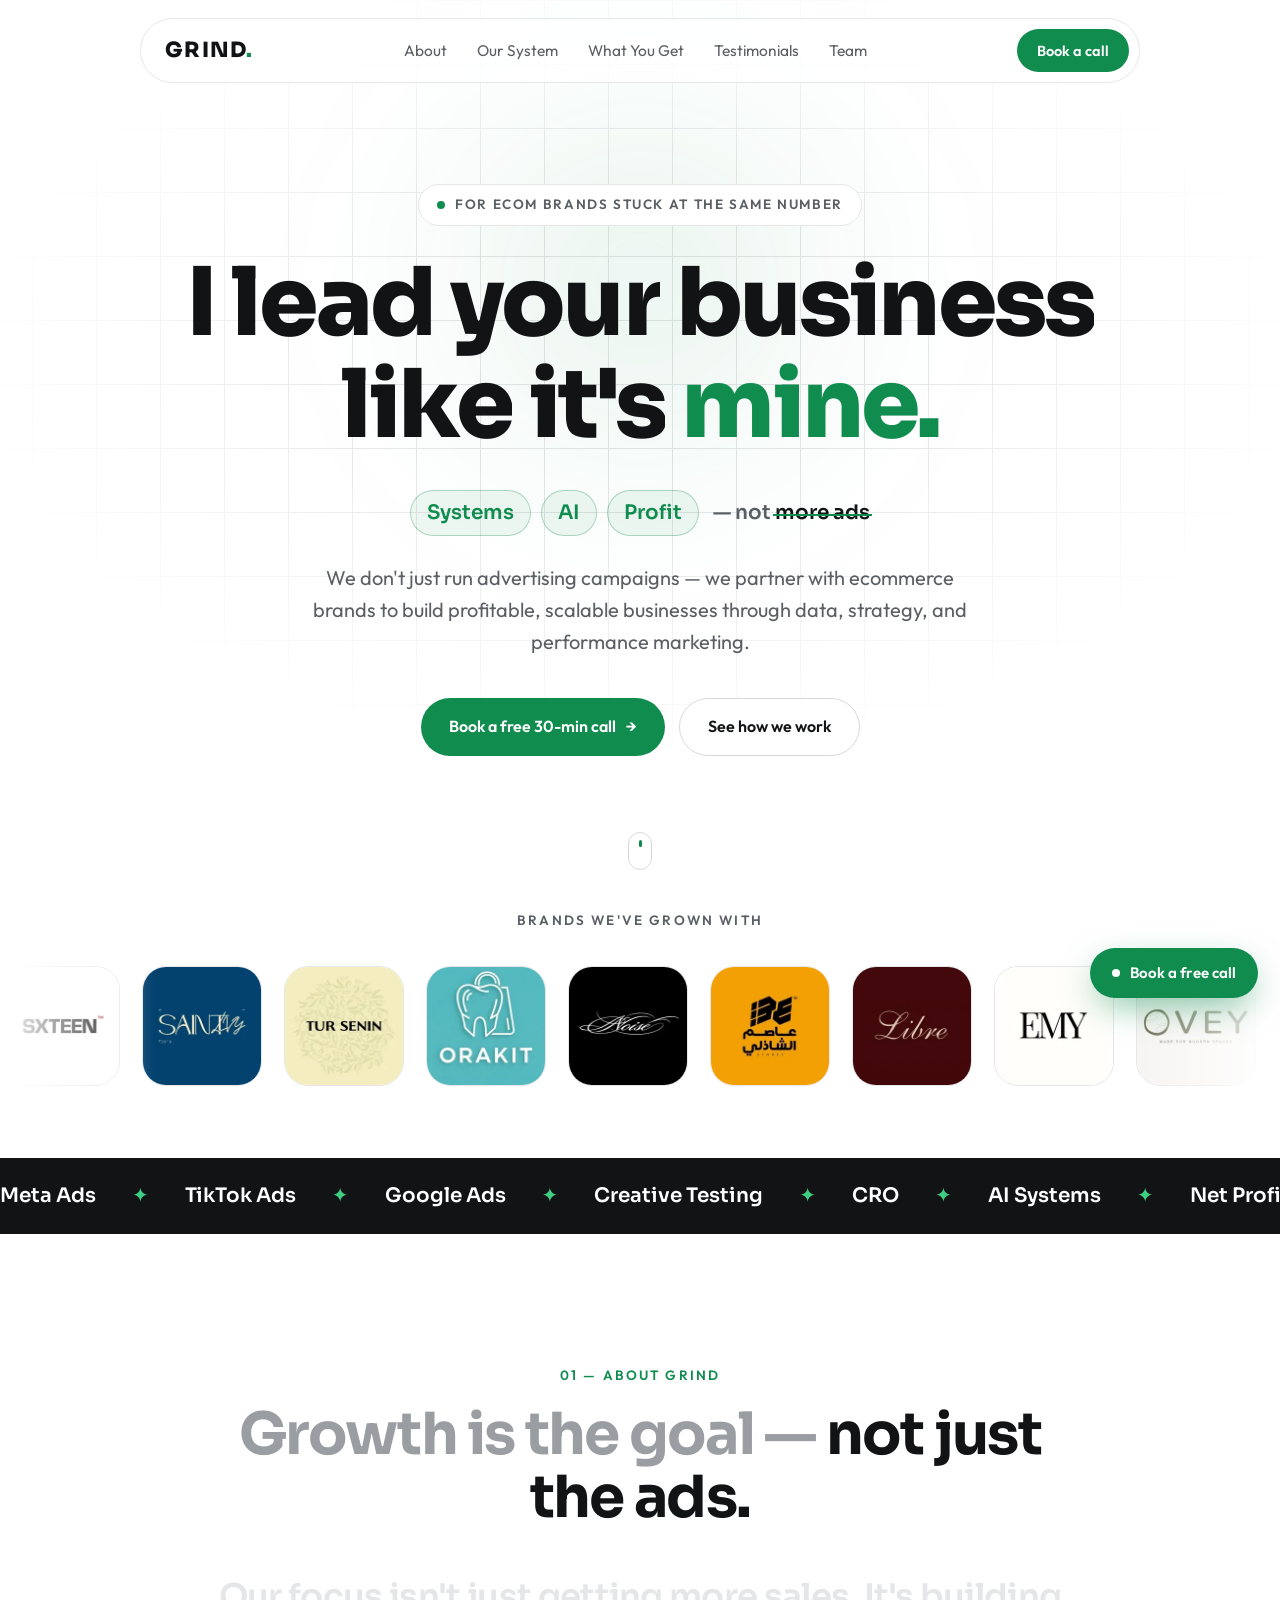
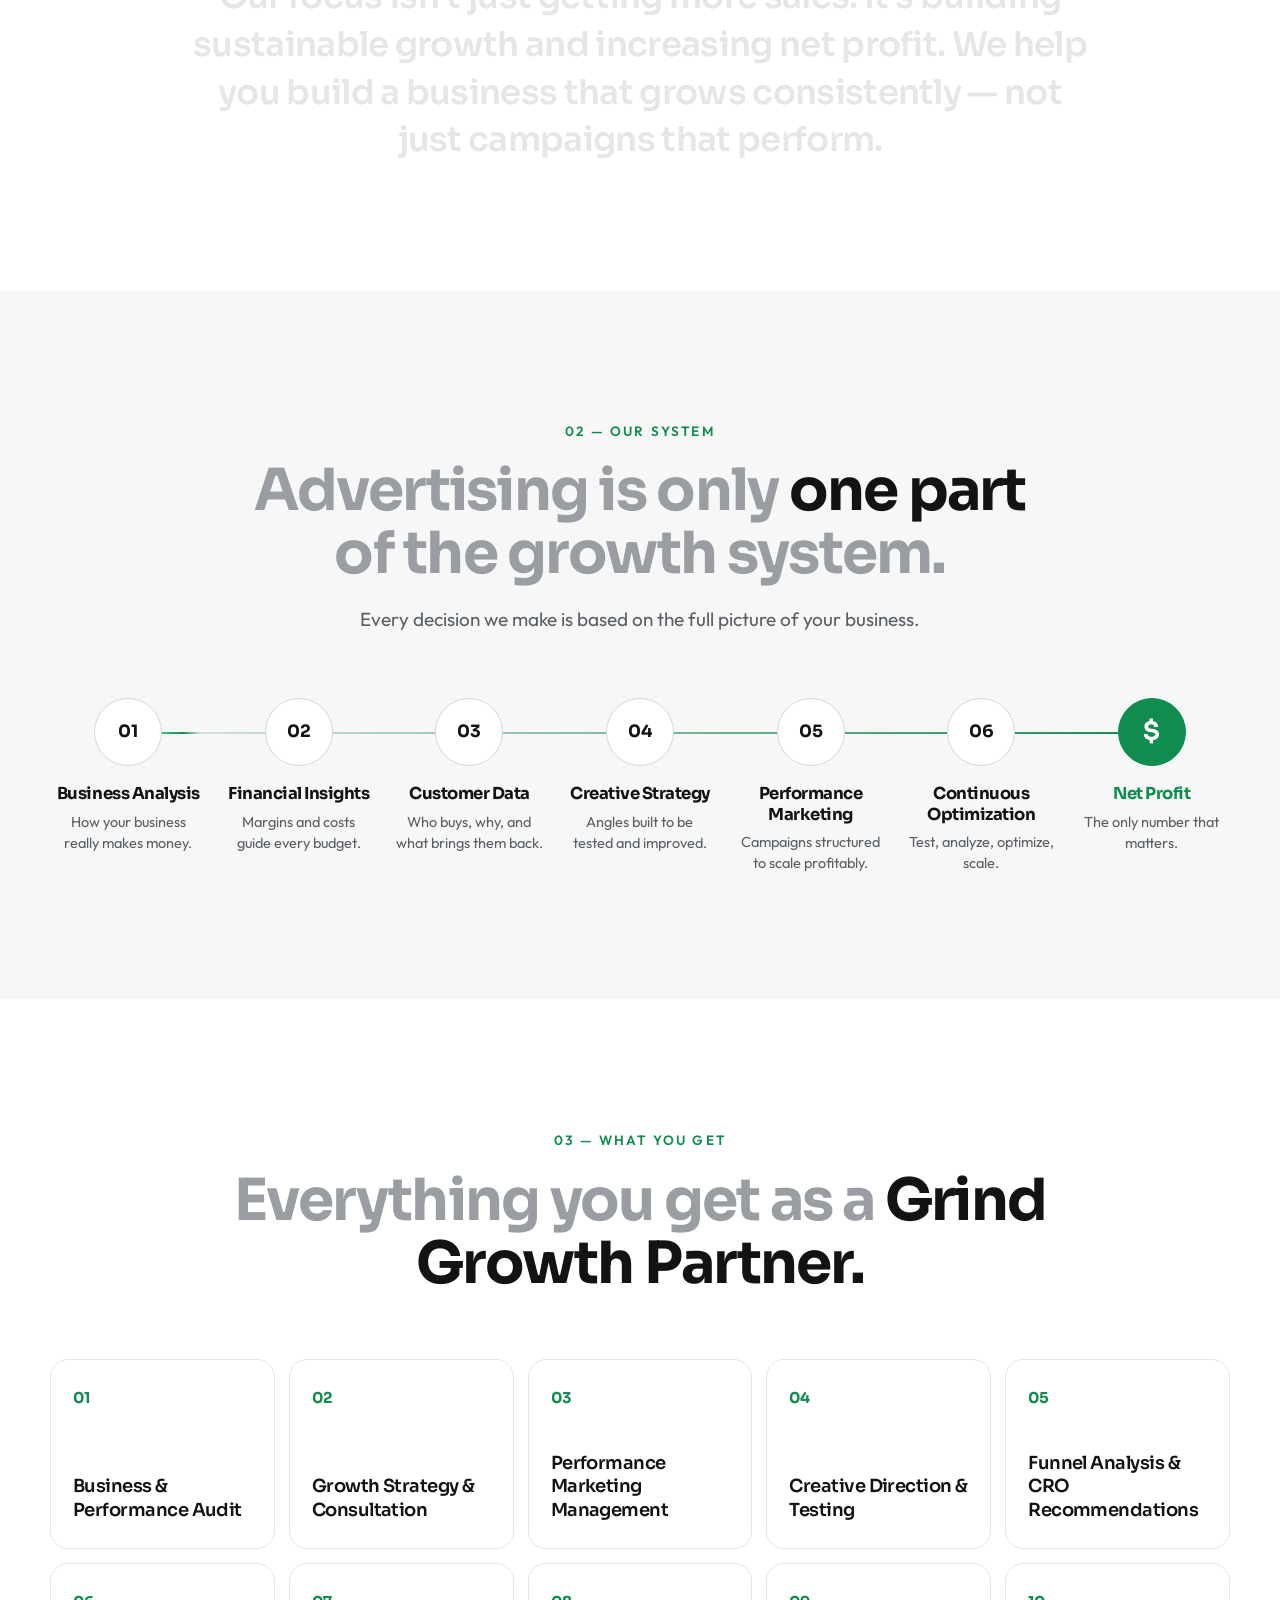
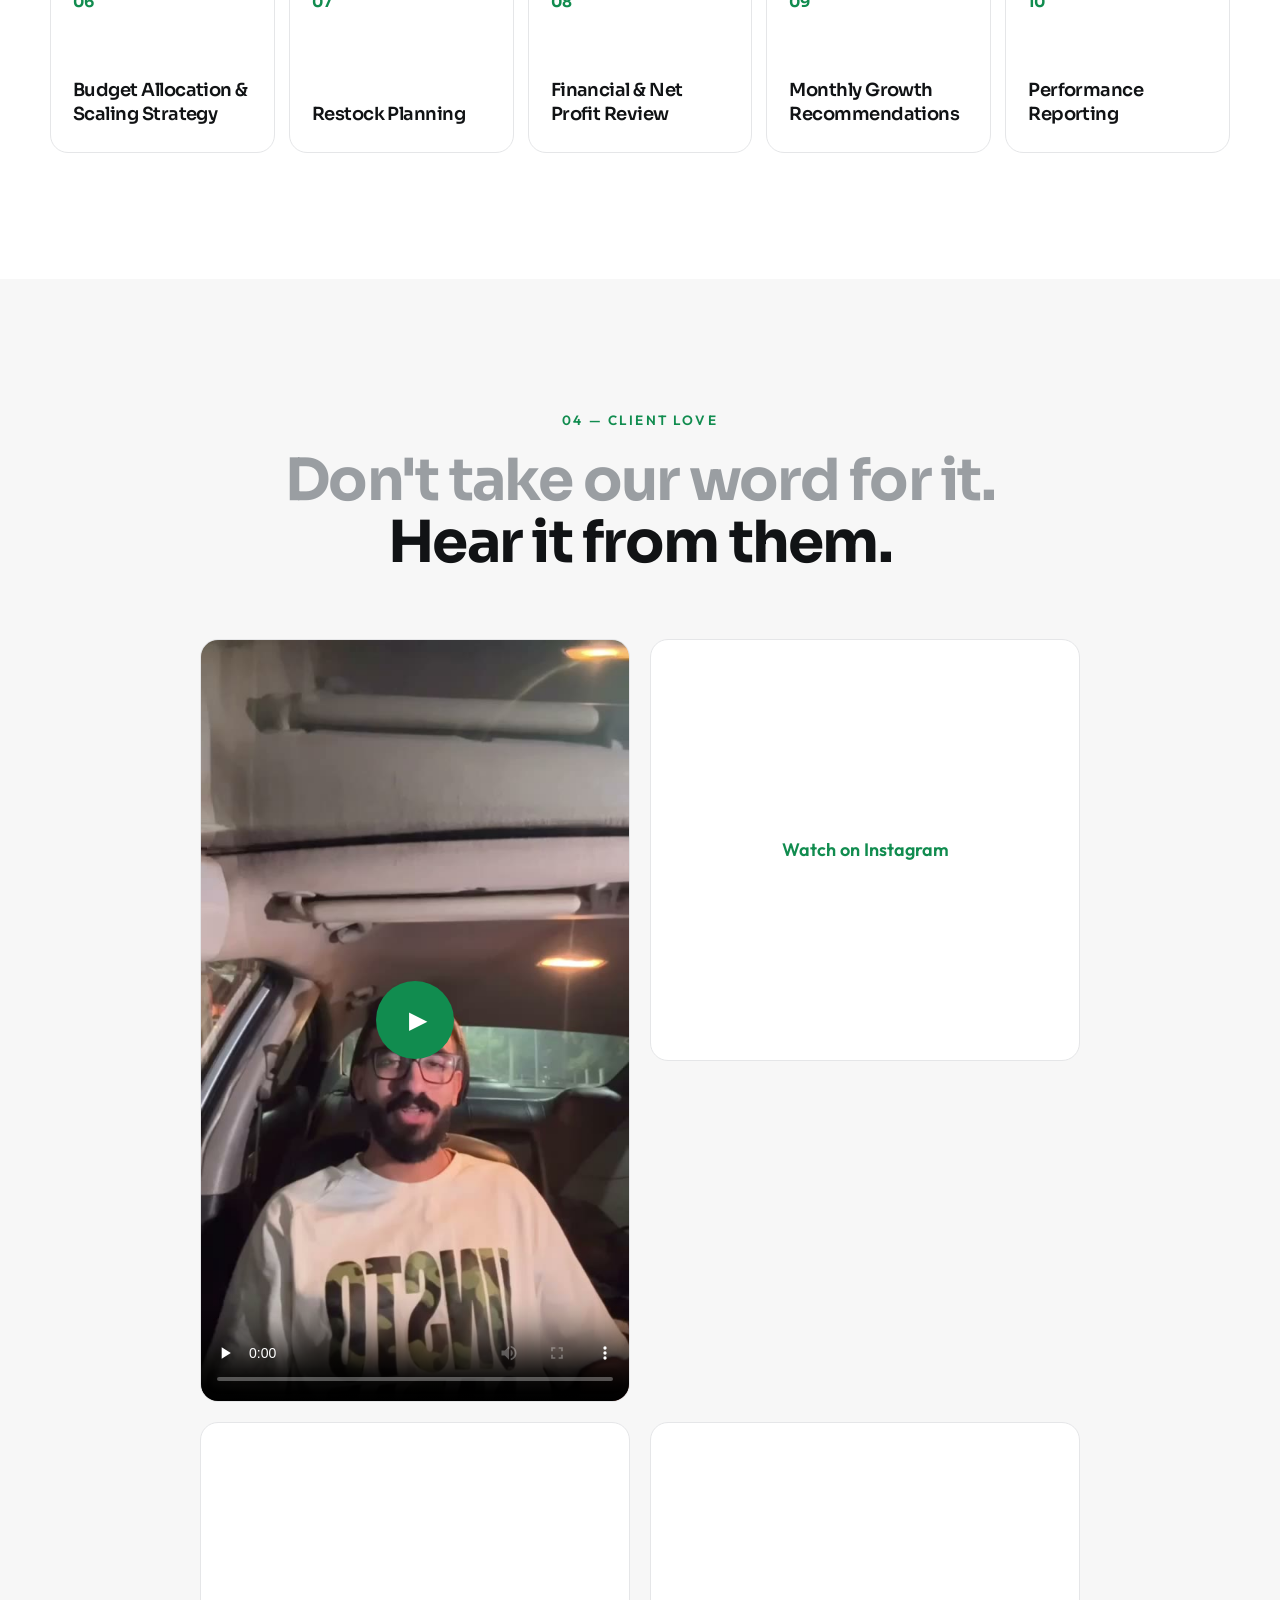
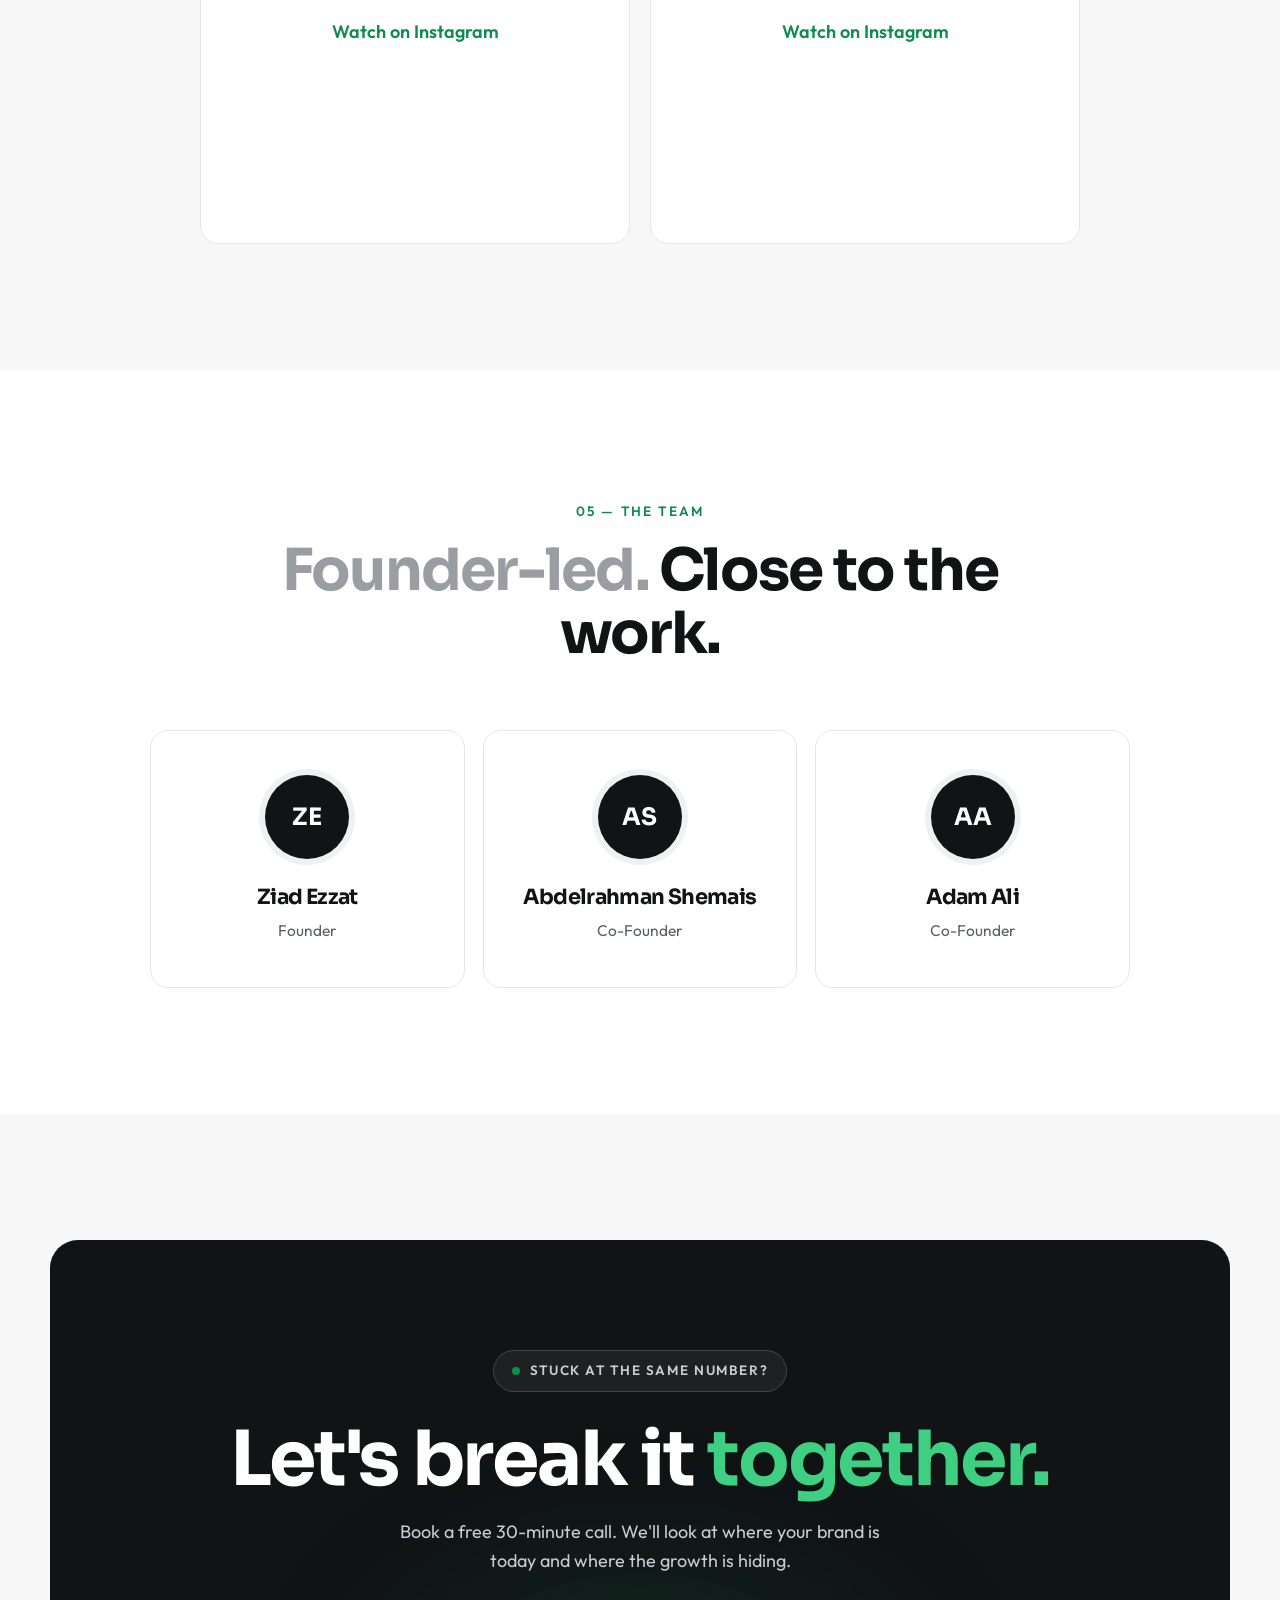
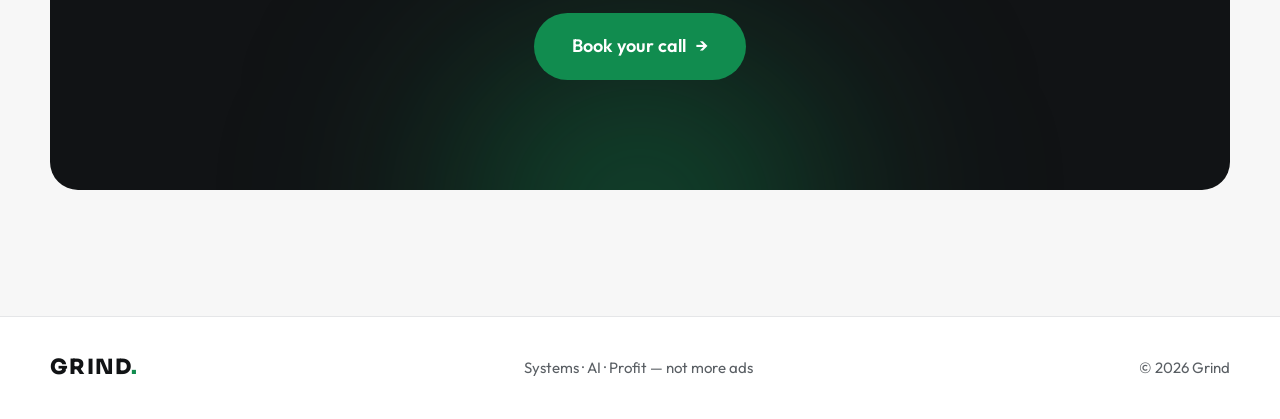
==== index.html @ e444d69d "Add OVEY logo" ====
<!DOCTYPE html>
<html lang="en">
<head>
  <meta charset="UTF-8" />
  <meta name="viewport" content="width=device-width, initial-scale=1.0" />
  <title>Grind — Growth Partners for Ecommerce Brands</title>
  <meta name="description" content="Grind partners with ecommerce brands stuck at the same number to build profitable, scalable businesses. Systems · AI · Profit — not more ads." />
  <meta name="theme-color" content="#07080a" />
  <link rel="preconnect" href="https://fonts.googleapis.com" />
  <link rel="preconnect" href="https://fonts.gstatic.com" crossorigin />
  <link href="https://fonts.googleapis.com/css2?family=Outfit:wght@300;400;500;600&family=Sora:wght@500;600;700;800&display=swap" rel="stylesheet" />
  <link rel="stylesheet" href="styles.css" />
</head>
<body>

  <!-- Floating navbar -->
  <header class="nav-wrap">
    <nav class="navbar">
      <a href="#top" class="logo">GRIND<span>.</span></a>
      <div class="nav-links" id="navLinks">
        <a href="#about">About</a>
        <a href="#system">Our System</a>
        <a href="#services">What You Get</a>
        <a href="#testimonials">Testimonials</a>
        <a href="#team">Team</a>
      </div>
      <a href="https://calendly.com/ziadezzatb2b/30min" target="_blank" rel="noopener" class="btn btn-accent btn-sm">Book a call</a>
      <button class="menu-toggle" id="menuToggle" aria-label="Open menu"><span></span><span></span></button>
    </nav>
  </header>

  <main id="top">

    <!-- Hero -->
    <section class="hero">
      <div class="grid-bg" id="gridBg" aria-hidden="true"></div>
      <div class="glow glow-1" aria-hidden="true"></div>

      <div class="hero-content">
        <span class="badge anim" style="--d:0">
          <i class="pulse"></i> For ecom brands stuck at the same number
        </span>

        <h1 class="headline" id="headline">I lead your business like it's <em>mine.</em></h1>

        <p class="tagline anim" style="--d:6">
          <span class="chip">Systems</span>
          <span class="chip">AI</span>
          <span class="chip">Profit</span>
          <span class="not">— not <s>more ads</s></span>
        </p>

        <p class="lead anim" style="--d:7">
          We don't just run advertising campaigns — we partner with ecommerce brands to build
          profitable, scalable businesses through data, strategy, and performance marketing.
        </p>

        <div class="hero-actions anim" style="--d:8">
          <a href="https://calendly.com/ziadezzatb2b/30min" target="_blank" rel="noopener" class="btn btn-accent magnetic">
            Book a free 30-min call <span class="arrow">→</span>
          </a>
          <a href="#system" class="btn btn-outline">See how we work</a>
        </div>
      </div>

      <div class="scroll-hint" aria-hidden="true"><span></span></div>
    </section>

    <!-- Brands -->
    <section class="brands" aria-label="Brands we've worked with">
      <p class="brands-title">Brands we've grown with</p>
      <div class="brands-strip">
        <div class="brands-track" id="brandsTrack">
          <img src="assets/brands/sxteen.webp" alt="SXTEEN" width="120" height="120" />
          <img src="assets/brands/saint-ivy.webp" alt="Saint Ivy" width="120" height="120" />
          <img src="assets/brands/tur-senin.webp" alt="Tur Senin" width="120" height="120" />
          <img src="assets/brands/orakit.webp" alt="Orakit" width="120" height="120" />
          <img src="assets/brands/noise.webp" alt="Noise" width="120" height="120" />
          <img src="assets/brands/asem-elshazly.webp" alt="Asem El Shazly Stores" width="120" height="120" />
          <img src="assets/brands/libre.webp" alt="Libre" width="120" height="120" />
          <img src="assets/brands/emy.webp" alt="EMY" width="120" height="120" />
          <img src="assets/brands/ovey.webp" alt="OVEY" width="120" height="120" />
          <img src="assets/brands/brand-mark.webp" alt="Client brand" width="120" height="120" />
        </div>
      </div>
    </section>

    <!-- Marquee -->
    <div class="marquee" aria-hidden="true">
      <div class="marquee-track">
        <span>Meta Ads</span><b>✦</b><span>TikTok Ads</span><b>✦</b><span>Google Ads</span><b>✦</b>
        <span>Creative Testing</span><b>✦</b><span>CRO</span><b>✦</b><span>AI Systems</span><b>✦</b>
        <span>Net Profit</span><b>✦</b><span>Scaling Strategy</span><b>✦</b><span>Restock Planning</span><b>✦</b>
        <span>Meta Ads</span><b>✦</b><span>TikTok Ads</span><b>✦</b><span>Google Ads</span><b>✦</b>
        <span>Creative Testing</span><b>✦</b><span>CRO</span><b>✦</b><span>AI Systems</span><b>✦</b>
        <span>Net Profit</span><b>✦</b><span>Scaling Strategy</span><b>✦</b><span>Restock Planning</span><b>✦</b>
      </div>
    </div>

    <!-- About: scroll-lit statement -->
    <section class="section" id="about">
      <div class="container narrow">
        <span class="eyebrow reveal">01 — About Grind</span>
        <h2 class="reveal">Growth is the goal — <span class="accent">not just the ads.</span></h2>
        <p class="statement" id="statement">
          Our focus isn't just getting more sales. It's building sustainable growth and increasing
          net profit. We help you build a business that grows consistently — not just campaigns that perform.
        </p>
      </div>
    </section>

    <!-- System flow -->
    <section class="section" id="system">
      <div class="container">
        <div class="section-head">
          <span class="eyebrow reveal">02 — Our System</span>
          <h2 class="reveal">Advertising is only <span class="accent">one part</span> of the growth system.</h2>
          <p class="section-intro reveal">Every decision we make is based on the full picture of your business.</p>
        </div>

        <div class="flow reveal" id="flow">
          <div class="flow-line"><i class="flow-pulse"></i></div>
          <div class="flow-node"><span class="n">01</span><h3>Business Analysis</h3><p>How your business really makes money.</p></div>
          <div class="flow-node"><span class="n">02</span><h3>Financial Insights</h3><p>Margins and costs guide every budget.</p></div>
          <div class="flow-node"><span class="n">03</span><h3>Customer Data</h3><p>Who buys, why, and what brings them back.</p></div>
          <div class="flow-node"><span class="n">04</span><h3>Creative Strategy</h3><p>Angles built to be tested and improved.</p></div>
          <div class="flow-node"><span class="n">05</span><h3>Performance Marketing</h3><p>Campaigns structured to scale profitably.</p></div>
          <div class="flow-node"><span class="n">06</span><h3>Continuous Optimization</h3><p>Test, analyze, optimize, scale.</p></div>
          <div class="flow-node flow-end"><span class="n">$</span><h3>Net Profit</h3><p>The only number that matters.</p></div>
        </div>
      </div>
    </section>

    <!-- What you get -->
    <section class="section" id="services">
      <div class="container">
        <div class="section-head">
          <span class="eyebrow reveal">03 — What You Get</span>
          <h2 class="reveal">Everything you get as a <span class="accent">Grind Growth Partner.</span></h2>
        </div>
        <div class="cards">
          <article class="card reveal"><span class="card-n">01</span><h3>Business &amp; Performance Audit</h3></article>
          <article class="card reveal"><span class="card-n">02</span><h3>Growth Strategy &amp; Consultation</h3></article>
          <article class="card reveal"><span class="card-n">03</span><h3>Performance Marketing Management</h3></article>
          <article class="card reveal"><span class="card-n">04</span><h3>Creative Direction &amp; Testing</h3></article>
          <article class="card reveal"><span class="card-n">05</span><h3>Funnel Analysis &amp; CRO Recommendations</h3></article>
          <article class="card reveal"><span class="card-n">06</span><h3>Budget Allocation &amp; Scaling Strategy</h3></article>
          <article class="card reveal"><span class="card-n">07</span><h3>Restock Planning</h3></article>
          <article class="card reveal"><span class="card-n">08</span><h3>Financial &amp; Net Profit Review</h3></article>
          <article class="card reveal"><span class="card-n">09</span><h3>Monthly Growth Recommendations</h3></article>
          <article class="card reveal"><span class="card-n">10</span><h3>Performance Reporting</h3></article>
        </div>
      </div>
    </section>

    <!-- Testimonials -->
    <section class="section" id="testimonials">
      <div class="container">
        <div class="section-head">
          <span class="eyebrow reveal">04 — Client Love</span>
          <h2 class="reveal">Don't take our word for it. <span class="accent">Hear it from them.</span></h2>
        </div>
        <div class="ig-grid">
          <div class="ig-item video-item reveal">
            <video src="assets/testimonials/client-video-1.mp4" poster="assets/testimonials/client-video-1.jpg" preload="none" playsinline controls></video>
            <button class="play-btn" aria-label="Play testimonial">▶</button>
          </div>
          <div class="ig-item reveal">
            <blockquote class="instagram-media" data-instgrm-permalink="https://www.instagram.com/p/DatYA_2oAbJ/?utm_source=ig_embed&amp;utm_campaign=loading" data-instgrm-version="14">
              <a href="https://www.instagram.com/p/DatYA_2oAbJ/" target="_blank" rel="noopener">Watch on Instagram</a>
            </blockquote>
          </div>
          <div class="ig-item reveal">
            <blockquote class="instagram-media" data-instgrm-permalink="https://www.instagram.com/p/DYAYuypoCzw/?utm_source=ig_embed&amp;utm_campaign=loading" data-instgrm-version="14">
              <a href="https://www.instagram.com/p/DYAYuypoCzw/" target="_blank" rel="noopener">Watch on Instagram</a>
            </blockquote>
          </div>
          <div class="ig-item reveal">
            <blockquote class="instagram-media" data-instgrm-permalink="https://www.instagram.com/p/DYIbdo4IWS2/?utm_source=ig_embed&amp;utm_campaign=loading" data-instgrm-version="14">
              <a href="https://www.instagram.com/p/DYIbdo4IWS2/" target="_blank" rel="noopener">Watch on Instagram</a>
            </blockquote>
          </div>
        </div>
      </div>
    </section>

    <!-- Team -->
    <section class="section" id="team">
      <div class="container">
        <div class="section-head">
          <span class="eyebrow reveal">05 — The Team</span>
          <h2 class="reveal">Founder-led. <span class="accent">Close to the work.</span></h2>
        </div>
        <div class="team">
          <article class="member reveal">
            <div class="avatar">ZE</div>
            <h3>Ziad Ezzat</h3>
            <p>Founder</p>
          </article>
          <article class="member reveal">
            <div class="avatar">AS</div>
            <h3>Abdelrahman Shemais</h3>
            <p>Co-Founder</p>
          </article>
          <article class="member reveal">
            <div class="avatar">AA</div>
            <h3>Adam Ali</h3>
            <p>Co-Founder</p>
          </article>
        </div>
      </div>
    </section>

    <!-- CTA -->
    <section class="section" id="contact">
      <div class="container">
        <div class="cta reveal">
          <div class="glow glow-2" aria-hidden="true"></div>
          <span class="badge"><i class="pulse"></i> Stuck at the same number?</span>
          <h2>Let's break it <em>together.</em></h2>
          <p>Book a free 30-minute call. We'll look at where your brand is today and where the growth is hiding.</p>
          <a href="https://calendly.com/ziadezzatb2b/30min" target="_blank" rel="noopener" class="btn btn-accent btn-lg magnetic">
            Book your call <span class="arrow">→</span>
          </a>
        </div>
      </div>
    </section>

  </main>

  <footer class="footer">
    <div class="container footer-inner">
      <a href="#top" class="logo">GRIND<span>.</span></a>
      <span>Systems · AI · Profit — not more ads</span>
      <span>© <span id="year"></span> Grind</span>
    </div>
  </footer>

  <!-- Floating CTA -->
  <a href="https://calendly.com/ziadezzatb2b/30min" target="_blank" rel="noopener" class="float-cta" id="floatCta">
    <i class="pulse"></i> Book a free call
  </a>

  <script src="script.js"></script>
</body>
</html>
---- styles.css ----
:root {
  /* Grind brand palette (from the partnership agreement) + dollar green */
  --bg: #ffffff;
  --bg-2: #f7f7f7;
  --soft: #eef0f1;
  --card: #ffffff;
  --line: #e5e6e8;
  --line-2: #d6d8db;
  --ink: #111315;
  --text: #111315;
  --muted: #5a5f64;
  --dim: #9a9ea2;
  --green: #118c4f;
  --green-dark: #0b6b3b;
  --green-rgb: 17, 140, 79;
  --radius: 18px;
  --font-head: "Sora", system-ui, sans-serif;
  --font-body: "Outfit", system-ui, sans-serif;
}

* { box-sizing: border-box; margin: 0; padding: 0; }

html { scroll-behavior: smooth; }

body {
  font-family: var(--font-body);
  background: var(--bg);
  color: var(--text);
  font-size: 18px;
  line-height: 1.6;
  -webkit-font-smoothing: antialiased;
  overflow-x: hidden;
}

::selection { background: var(--green); color: #fff; }

a { color: inherit; text-decoration: none; }

.container { width: min(1180px, 100% - 40px); margin-inline: auto; }
.narrow { max-width: 900px; }

h1, h2, h3 { font-family: var(--font-head); letter-spacing: -0.03em; color: var(--ink); }

.accent { color: var(--ink); }

/* ---------- Buttons ---------- */
.btn {
  display: inline-flex;
  align-items: center;
  gap: 10px;
  padding: 15px 28px;
  border-radius: 999px;
  font-weight: 600;
  font-size: 16px;
  transition: transform 0.25s ease, box-shadow 0.25s ease, background 0.25s, border-color 0.25s;
  white-space: nowrap;
}
.btn-sm { padding: 10px 20px; font-size: 14.5px; }
.btn-lg { padding: 19px 38px; font-size: 18px; }
.btn-accent { background: var(--green); color: #fff; }
.btn-accent:hover { background: var(--green-dark); box-shadow: 0 12px 36px -8px rgba(var(--green-rgb), 0.55); }
.btn-outline { border: 1px solid var(--line-2); color: var(--ink); background: #fff; }
.btn-outline:hover { border-color: var(--ink); }
.arrow { display: inline-block; transition: transform 0.25s; }
.btn:hover .arrow { transform: translateX(4px); }

/* ---------- Navbar ---------- */
.nav-wrap {
  position: fixed;
  top: 18px;
  left: 0;
  right: 0;
  z-index: 50;
  display: flex;
  justify-content: center;
  padding: 0 16px;
  animation: dropIn 0.9s cubic-bezier(.2,.8,.2,1) both;
}
.navbar {
  width: min(1000px, 100%);
  display: flex;
  align-items: center;
  justify-content: space-between;
  gap: 20px;
  padding: 10px 10px 10px 24px;
  border: 1px solid var(--line);
  border-radius: 999px;
  background: rgba(255, 255, 255, 0.75);
  backdrop-filter: blur(14px);
  -webkit-backdrop-filter: blur(14px);
  transition: background 0.3s, box-shadow 0.3s;
}
.nav-wrap.scrolled .navbar { background: rgba(255, 255, 255, 0.92); box-shadow: 0 10px 40px rgba(17, 19, 21, 0.08); }

.logo { font-family: var(--font-head); font-weight: 800; font-size: 21px; letter-spacing: 0.06em; color: var(--ink); }
.logo span { color: var(--green); }

.nav-links { display: flex; gap: 30px; font-size: 15.5px; }
.nav-links a { color: var(--muted); transition: color 0.2s; }
.nav-links a:hover { color: var(--ink); }

.menu-toggle { display: none; background: none; border: 0; width: 36px; height: 36px; cursor: pointer; flex-direction: column; justify-content: center; gap: 6px; padding: 0 6px; }
.menu-toggle span { height: 2px; background: var(--ink); border-radius: 2px; }

/* ---------- Hero ---------- */
.hero {
  position: relative;
  min-height: 100vh;
  min-height: 100svh;
  display: flex;
  align-items: center;
  justify-content: center;
  text-align: center;
  padding: 140px 20px 100px;
  overflow: hidden;
}

.grid-bg {
  position: absolute;
  inset: 0;
  display: grid;
  grid-template-columns: repeat(auto-fill, 64px);
  grid-auto-rows: 64px;
  justify-content: center;
  background-image:
    linear-gradient(var(--line) 1px, transparent 1px),
    linear-gradient(90deg, var(--line) 1px, transparent 1px);
  background-size: 64px 64px;
  background-position: center top;
  mask-image: radial-gradient(ellipse 70% 60% at 50% 40%, #000 30%, transparent 75%);
  -webkit-mask-image: radial-gradient(ellipse 70% 60% at 50% 40%, #000 30%, transparent 75%);
}
.grid-bg .cell {
  background: var(--green);
  opacity: 0;
  animation: cellFlash 3.2s ease-in-out forwards;
}

.glow {
  position: absolute;
  border-radius: 50%;
  filter: blur(90px);
  pointer-events: none;
}
.glow-1 {
  width: 620px;
  height: 420px;
  top: 8%;
  left: 50%;
  transform: translateX(-50%);
  background: radial-gradient(circle, rgba(var(--green-rgb), 0.12), transparent 70%);
  animation: breathe 7s ease-in-out infinite;
}

.hero-content { position: relative; z-index: 2; max-width: 1000px; }

.badge {
  display: inline-flex;
  align-items: center;
  gap: 10px;
  padding: 9px 18px;
  border: 1px solid var(--line);
  border-radius: 999px;
  background: #fff;
  font-size: 13.5px;
  font-weight: 600;
  letter-spacing: 0.12em;
  text-transform: uppercase;
  color: var(--muted);
}
.pulse {
  width: 8px;
  height: 8px;
  border-radius: 50%;
  background: var(--green);
  box-shadow: 0 0 0 0 rgba(var(--green-rgb), 0.6);
  animation: pulse 1.8s infinite;
  flex-shrink: 0;
}

.headline {
  font-size: clamp(44px, 7.4vw, 104px);
  line-height: 1;
  font-weight: 800;
  margin: 30px auto 30px;
  max-width: 1000px;
}
.headline .word {
  display: inline-block;
  overflow: hidden;
  vertical-align: top;
  padding-bottom: 0.08em;
}
.headline .word > span {
  display: inline-block;
  transform: translateY(105%);
  animation: rise 0.9s cubic-bezier(.2,.8,.2,1) forwards;
  animation-delay: calc(0.25s + var(--i) * 0.08s);
}
.headline em { font-style: normal; color: var(--green); }

.tagline {
  display: flex;
  flex-wrap: wrap;
  align-items: center;
  justify-content: center;
  gap: 10px;
  font-family: var(--font-head);
  font-weight: 600;
  font-size: clamp(16px, 1.8vw, 20px);
  margin-bottom: 26px;
}
.chip {
  padding: 6px 16px;
  border-radius: 999px;
  border: 1px solid rgba(var(--green-rgb), 0.3);
  background: rgba(var(--green-rgb), 0.07);
  color: var(--green);
}
.not { color: var(--muted); margin-left: 4px; }
.not s {
  text-decoration: none;
  position: relative;
  color: var(--ink);
}
.not s::after {
  content: "";
  position: absolute;
  left: -2px;
  right: -2px;
  top: 55%;
  height: 2px;
  background: var(--green);
  transform: scaleX(0);
  transform-origin: left;
  animation: strike 0.6s ease forwards 1.9s;
}

.lead { max-width: 660px; margin: 0 auto; color: var(--muted); font-size: clamp(17px, 1.6vw, 20px); }

.hero-actions { display: flex; gap: 14px; justify-content: center; flex-wrap: wrap; margin-top: 40px; }

.anim {
  opacity: 0;
  transform: translateY(16px);
  animation: fadeUp 0.8s cubic-bezier(.2,.8,.2,1) forwards;
  animation-delay: calc(0.2s + var(--d) * 0.12s);
}

.scroll-hint {
  position: absolute;
  bottom: 30px;
  left: 50%;
  width: 24px;
  height: 38px;
  margin-left: -12px;
  border: 1.5px solid var(--line-2);
  border-radius: 14px;
}
.scroll-hint span {
  position: absolute;
  top: 7px;
  left: 50%;
  width: 3px;
  height: 7px;
  margin-left: -1.5px;
  border-radius: 2px;
  background: var(--green);
  animation: scrollDot 1.8s infinite;
}

/* ---------- Brands ---------- */
.brands { padding: 10px 0 64px; text-align: center; }
.brands-title {
  font-size: 13.5px;
  font-weight: 600;
  letter-spacing: 0.16em;
  text-transform: uppercase;
  color: var(--muted);
  margin-bottom: 26px;
}
.brands-strip {
  overflow: hidden;
  mask-image: linear-gradient(90deg, transparent, #000 12%, #000 88%, transparent);
  -webkit-mask-image: linear-gradient(90deg, transparent, #000 12%, #000 88%, transparent);
}
.brands-track {
  display: flex;
  width: max-content;
  padding: 8px 0;
  animation: marquee 40s linear infinite;
}
.brands-strip:hover .brands-track { animation-play-state: paused; }
.brands-track img {
  width: 120px;
  height: 120px;
  border-radius: 24px;
  border: 1px solid var(--line);
  object-fit: cover;
  flex-shrink: 0;
  margin-right: 22px;
  transition: transform 0.3s, box-shadow 0.3s;
}
.brands-track img:hover { transform: translateY(-6px) scale(1.04); box-shadow: 0 16px 36px -14px rgba(17, 19, 21, 0.35); }

/* ---------- Marquee ---------- */
.marquee {
  background: var(--ink);
  overflow: hidden;
  padding: 22px 0;
}
.marquee-track {
  display: flex;
  gap: 36px;
  width: max-content;
  animation: marquee 38s linear infinite;
  font-family: var(--font-head);
  font-weight: 600;
  font-size: 20px;
  color: #fff;
  white-space: nowrap;
}
.marquee-track b { color: #3ecf82; font-weight: 400; }

/* ---------- Sections ---------- */
.section { padding: clamp(90px, 14vh, 150px) 0; scroll-margin-top: 80px; position: relative; }
.section:nth-of-type(even) { background: var(--bg-2); }

.section-head { text-align: center; max-width: 820px; margin: 0 auto 64px; }

.eyebrow {
  display: inline-block;
  font-size: 13.5px;
  font-weight: 600;
  letter-spacing: 0.16em;
  text-transform: uppercase;
  color: var(--green);
  margin-bottom: 18px;
}

h2 { font-size: clamp(32px, 4.6vw, 58px); line-height: 1.08; font-weight: 700; color: var(--dim); }
h2 .accent { color: var(--ink); }

.section-intro { color: var(--muted); margin-top: 18px; font-size: 19px; }

/* About */
#about { text-align: center; }
#about h2 { margin-bottom: 44px; }
.statement {
  font-family: var(--font-head);
  font-weight: 600;
  font-size: clamp(22px, 2.8vw, 34px);
  line-height: 1.4;
  letter-spacing: -0.02em;
}
.statement .w { color: var(--line); transition: color 0.35s ease; }
.statement .w.lit { color: var(--ink); }
.statement .w.hl.lit { color: var(--green); }

/* ---------- System flow ---------- */
.flow {
  position: relative;
  display: grid;
  grid-template-columns: repeat(7, 1fr);
  gap: 14px;
}
.flow-line {
  position: absolute;
  top: 34px;
  left: 6%;
  right: 6%;
  height: 2px;
  background: var(--line);
  overflow: hidden;
}
.flow-line::before {
  content: "";
  position: absolute;
  inset: 0;
  background: linear-gradient(90deg, transparent, var(--green));
  transform: scaleX(0);
  transform-origin: left;
  transition: transform 1.8s cubic-bezier(.4,0,.2,1);
}
.flow.visible .flow-line::before { transform: scaleX(1); }
.flow-pulse {
  position: absolute;
  top: -3px;
  width: 80px;
  height: 8px;
  border-radius: 8px;
  background: radial-gradient(ellipse, #3ecf82, var(--green) 40%, transparent 70%);
  animation: travel 3.2s linear infinite;
}
.flow-node {
  position: relative;
  text-align: center;
  padding: 0 4px;
  opacity: 0;
  transform: translateY(20px);
  transition: opacity 0.6s ease, transform 0.6s ease;
}
.flow.visible .flow-node { opacity: 1; transform: none; }
.flow.visible .flow-node:nth-child(2) { transition-delay: 0.1s; }
.flow.visible .flow-node:nth-child(3) { transition-delay: 0.3s; }
.flow.visible .flow-node:nth-child(4) { transition-delay: 0.5s; }
.flow.visible .flow-node:nth-child(5) { transition-delay: 0.7s; }
.flow.visible .flow-node:nth-child(6) { transition-delay: 0.9s; }
.flow.visible .flow-node:nth-child(7) { transition-delay: 1.1s; }
.flow.visible .flow-node:nth-child(8) { transition-delay: 1.4s; }
.flow-node .n {
  display: grid;
  place-items: center;
  width: 68px;
  height: 68px;
  margin: 0 auto 18px;
  border-radius: 50%;
  background: #fff;
  border: 1px solid var(--line-2);
  font-family: var(--font-head);
  font-weight: 700;
  font-size: 17px;
  color: var(--ink);
  position: relative;
  z-index: 1;
  transition: border-color 0.3s, box-shadow 0.3s;
}
.flow-node:hover .n { border-color: var(--green); box-shadow: 0 0 0 6px rgba(var(--green-rgb), 0.1); }
.flow-node h3 { font-size: 16.5px; line-height: 1.25; margin-bottom: 6px; }
.flow-node p { font-size: 14.5px; color: var(--muted); line-height: 1.45; }
.flow-end .n {
  background: var(--green);
  color: #fff;
  border-color: var(--green);
  font-size: 26px;
  animation: breatheGlow 2.6s ease-in-out infinite;
}
.flow-end h3 { color: var(--green); }

/* ---------- Cards ---------- */
.cards {
  display: grid;
  grid-template-columns: repeat(5, 1fr);
  gap: 14px;
}
.card {
  --mx: 50%;
  --my: 50%;
  position: relative;
  min-height: 190px;
  padding: 26px 22px;
  border-radius: var(--radius);
  background: var(--card);
  border: 1px solid var(--line);
  display: flex;
  flex-direction: column;
  justify-content: space-between;
  overflow: hidden;
  transition: border-color 0.3s, transform 0.3s, box-shadow 0.3s;
}
.card::before {
  content: "";
  position: absolute;
  inset: 0;
  background: radial-gradient(260px circle at var(--mx) var(--my), rgba(var(--green-rgb), 0.1), transparent 60%);
  opacity: 0;
  transition: opacity 0.3s;
}
.card:hover { border-color: rgba(var(--green-rgb), 0.45); transform: translateY(-4px); box-shadow: 0 16px 40px -18px rgba(17, 19, 21, 0.2); }
.card:hover::before { opacity: 1; }
.card-n { font-family: var(--font-head); font-weight: 700; font-size: 15px; color: var(--green); position: relative; }
.card h3 { font-size: 18px; line-height: 1.3; font-weight: 600; position: relative; }

/* ---------- Testimonials (Instagram embeds) ---------- */
.ig-grid {
  display: grid;
  grid-template-columns: repeat(2, 1fr);
  gap: 20px;
  align-items: start;
  max-width: 880px;
  margin: 0 auto;
}
.video-item { position: relative; background: var(--ink); }
.video-item video { display: block; width: 100%; aspect-ratio: 9 / 16; object-fit: cover; background: var(--ink); }
.play-btn {
  position: absolute;
  top: 50%;
  left: 50%;
  width: 78px;
  height: 78px;
  margin: -39px 0 0 -39px;
  border: 0;
  border-radius: 50%;
  background: var(--green);
  color: #fff;
  font-size: 24px;
  padding-left: 5px;
  cursor: pointer;
  box-shadow: 0 0 0 0 rgba(var(--green-rgb), 0.6);
  animation: pulse 1.8s infinite;
  transition: transform 0.25s;
}
.play-btn:hover { transform: scale(1.08); }
.video-item.playing .play-btn { display: none; }
.ig-item {
  border-radius: var(--radius);
  overflow: hidden;
  background: #fff;
  border: 1px solid var(--line);
  transition: transform 0.3s, box-shadow 0.3s, border-color 0.3s;
}
.ig-item:hover { transform: translateY(-4px); border-color: rgba(var(--green-rgb), 0.45); box-shadow: 0 16px 40px -18px rgba(17, 19, 21, 0.2); }
.ig-item .instagram-media {
  margin: 0 !important;
  min-width: 0 !important;
  width: 100% !important;
  max-width: 100% !important;
  border: 0 !important;
  border-radius: 0 !important;
  box-shadow: none !important;
}
.ig-item blockquote.instagram-media { min-height: 420px; display: grid; place-items: center; font-weight: 600; color: var(--green); }

/* ---------- Team ---------- */
.team { display: grid; grid-template-columns: repeat(3, 1fr); gap: 18px; max-width: 980px; margin: 0 auto; }
.member {
  text-align: center;
  padding: 44px 24px;
  border-radius: var(--radius);
  background: #fff;
  border: 1px solid var(--line);
  transition: border-color 0.3s, transform 0.3s, box-shadow 0.3s;
}
.member:hover { border-color: rgba(var(--green-rgb), 0.45); transform: translateY(-4px); box-shadow: 0 16px 40px -18px rgba(17, 19, 21, 0.2); }
.avatar {
  width: 84px;
  height: 84px;
  margin: 0 auto 22px;
  border-radius: 50%;
  display: grid;
  place-items: center;
  font-family: var(--font-head);
  font-weight: 700;
  font-size: 24px;
  color: #fff;
  background: var(--ink);
  box-shadow: 0 0 0 6px var(--soft);
}
.member h3 { font-size: 21px; }
.member p { color: var(--muted); font-size: 15.5px; margin-top: 4px; }

/* ---------- CTA ---------- */
.cta {
  position: relative;
  overflow: hidden;
  text-align: center;
  padding: clamp(56px, 9vw, 110px) 24px;
  border-radius: 28px;
  background: var(--ink);
  color: #c9ccd0;
}
.glow-2 {
  width: 700px;
  height: 400px;
  bottom: -220px;
  left: 50%;
  transform: translateX(-50%);
  background: radial-gradient(circle, rgba(var(--green-rgb), 0.55), transparent 70%);
  animation: breathe 6s ease-in-out infinite;
}
.cta > *:not(.glow) { position: relative; }
.cta .badge { background: rgba(255, 255, 255, 0.06); border-color: rgba(255, 255, 255, 0.15); color: #c9ccd0; }
.cta h2 { color: #fff; font-size: clamp(38px, 6vw, 76px); margin: 26px 0 18px; }
.cta h2 em { font-style: normal; color: #3ecf82; }
.cta p { max-width: 520px; margin: 0 auto 38px; }

/* ---------- Footer ---------- */
.footer { border-top: 1px solid var(--line); padding: 34px 0; }
.footer-inner { display: flex; justify-content: space-between; align-items: center; flex-wrap: wrap; gap: 14px; font-size: 15px; color: var(--muted); }

/* ---------- Floating CTA ---------- */
.float-cta {
  position: fixed;
  right: 22px;
  bottom: 22px;
  z-index: 40;
  display: inline-flex;
  align-items: center;
  gap: 10px;
  padding: 13px 22px;
  border-radius: 999px;
  background: var(--green);
  color: #fff;
  font-weight: 600;
  font-size: 15px;
  box-shadow: 0 12px 36px -8px rgba(var(--green-rgb), 0.6);
  transform: translateY(120px);
  transition: transform 0.5s cubic-bezier(.2,.8,.2,1);
}
.float-cta.show { transform: none; }
.float-cta .pulse { background: #fff; box-shadow: none; }

/* ---------- Reveal ---------- */
.reveal { opacity: 0; transform: translateY(26px); transition: opacity 0.8s ease, transform 0.8s cubic-bezier(.2,.8,.2,1); }
.reveal.visible { opacity: 1; transform: none; }

/* ---------- Keyframes ---------- */
@keyframes rise { to { transform: translateY(0); } }
@keyframes fadeUp { to { opacity: 1; transform: none; } }
@keyframes dropIn { from { opacity: 0; transform: translateY(-30px); } to { opacity: 1; transform: none; } }
@keyframes strike { to { transform: scaleX(1); } }
@keyframes pulse {
  0% { box-shadow: 0 0 0 0 rgba(var(--green-rgb), 0.6); }
  70% { box-shadow: 0 0 0 10px rgba(var(--green-rgb), 0); }
  100% { box-shadow: 0 0 0 0 rgba(var(--green-rgb), 0); }
}
@keyframes breathe { 0%, 100% { opacity: 0.7; } 50% { opacity: 1; } }
@keyframes breatheGlow { 0%, 100% { box-shadow: 0 0 0 0 rgba(var(--green-rgb), 0.35); } 50% { box-shadow: 0 0 0 12px rgba(var(--green-rgb), 0); } }
@keyframes cellFlash { 0% { opacity: 0; } 30% { opacity: 0.12; } 100% { opacity: 0; } }
@keyframes marquee { to { transform: translateX(-50%); } }
@keyframes scrollDot { 0% { opacity: 1; transform: translateY(0); } 100% { opacity: 0; transform: translateY(14px); } }
@keyframes travel { from { left: -80px; } to { left: 100%; } }

/* ---------- Responsive ---------- */
@media (max-width: 1080px) {
  .cards { grid-template-columns: repeat(3, 1fr); }
  .flow { grid-template-columns: 1fr; max-width: 520px; margin: 0 auto; gap: 0; }
  .flow-line { top: 0; bottom: 0; left: 33px; right: auto; width: 2px; height: auto; }
  .flow-line::before { background: linear-gradient(180deg, transparent, var(--green)); transform: scaleY(0); transform-origin: top; }
  .flow.visible .flow-line::before { transform: scaleY(1); }
  .flow-pulse { display: none; }
  .flow-node { display: grid; grid-template-columns: 68px 1fr; column-gap: 20px; text-align: left; padding: 12px 0; align-items: center; }
  .flow-node .n { grid-row: span 2; margin: 0; }
  .flow-node h3 { align-self: end; margin: 0; }
  .flow-node p { align-self: start; }
}

@media (max-width: 760px) {
  body { font-size: 17px; }
  .nav-links {
    position: absolute;
    top: calc(100% + 10px);
    left: 16px;
    right: 16px;
    flex-direction: column;
    gap: 18px;
    padding: 24px;
    border-radius: 20px;
    border: 1px solid var(--line);
    background: #fff;
    box-shadow: 0 20px 50px rgba(17, 19, 21, 0.12);
    display: none;
  }
  .nav-links.open { display: flex; }
  .menu-toggle { display: flex; }
  .navbar { padding-left: 20px; }
  .navbar > .btn { display: none; }
  .cards { grid-template-columns: repeat(2, 1fr); }
  .card { min-height: 150px; }
  .team, .ig-grid { grid-template-columns: 1fr; }
  .ig-grid { max-width: 420px; }
  .footer-inner { justify-content: center; text-align: center; }
  .float-cta { left: 16px; right: 16px; justify-content: center; }
}

@media (prefers-reduced-motion: reduce) {
  *, *::before, *::after { animation-duration: 0.01ms !important; animation-iteration-count: 1 !important; transition-duration: 0.01ms !important; }
  .headline .word > span, .anim { transform: none; opacity: 1; }
  .marquee-track { animation: none; }
}
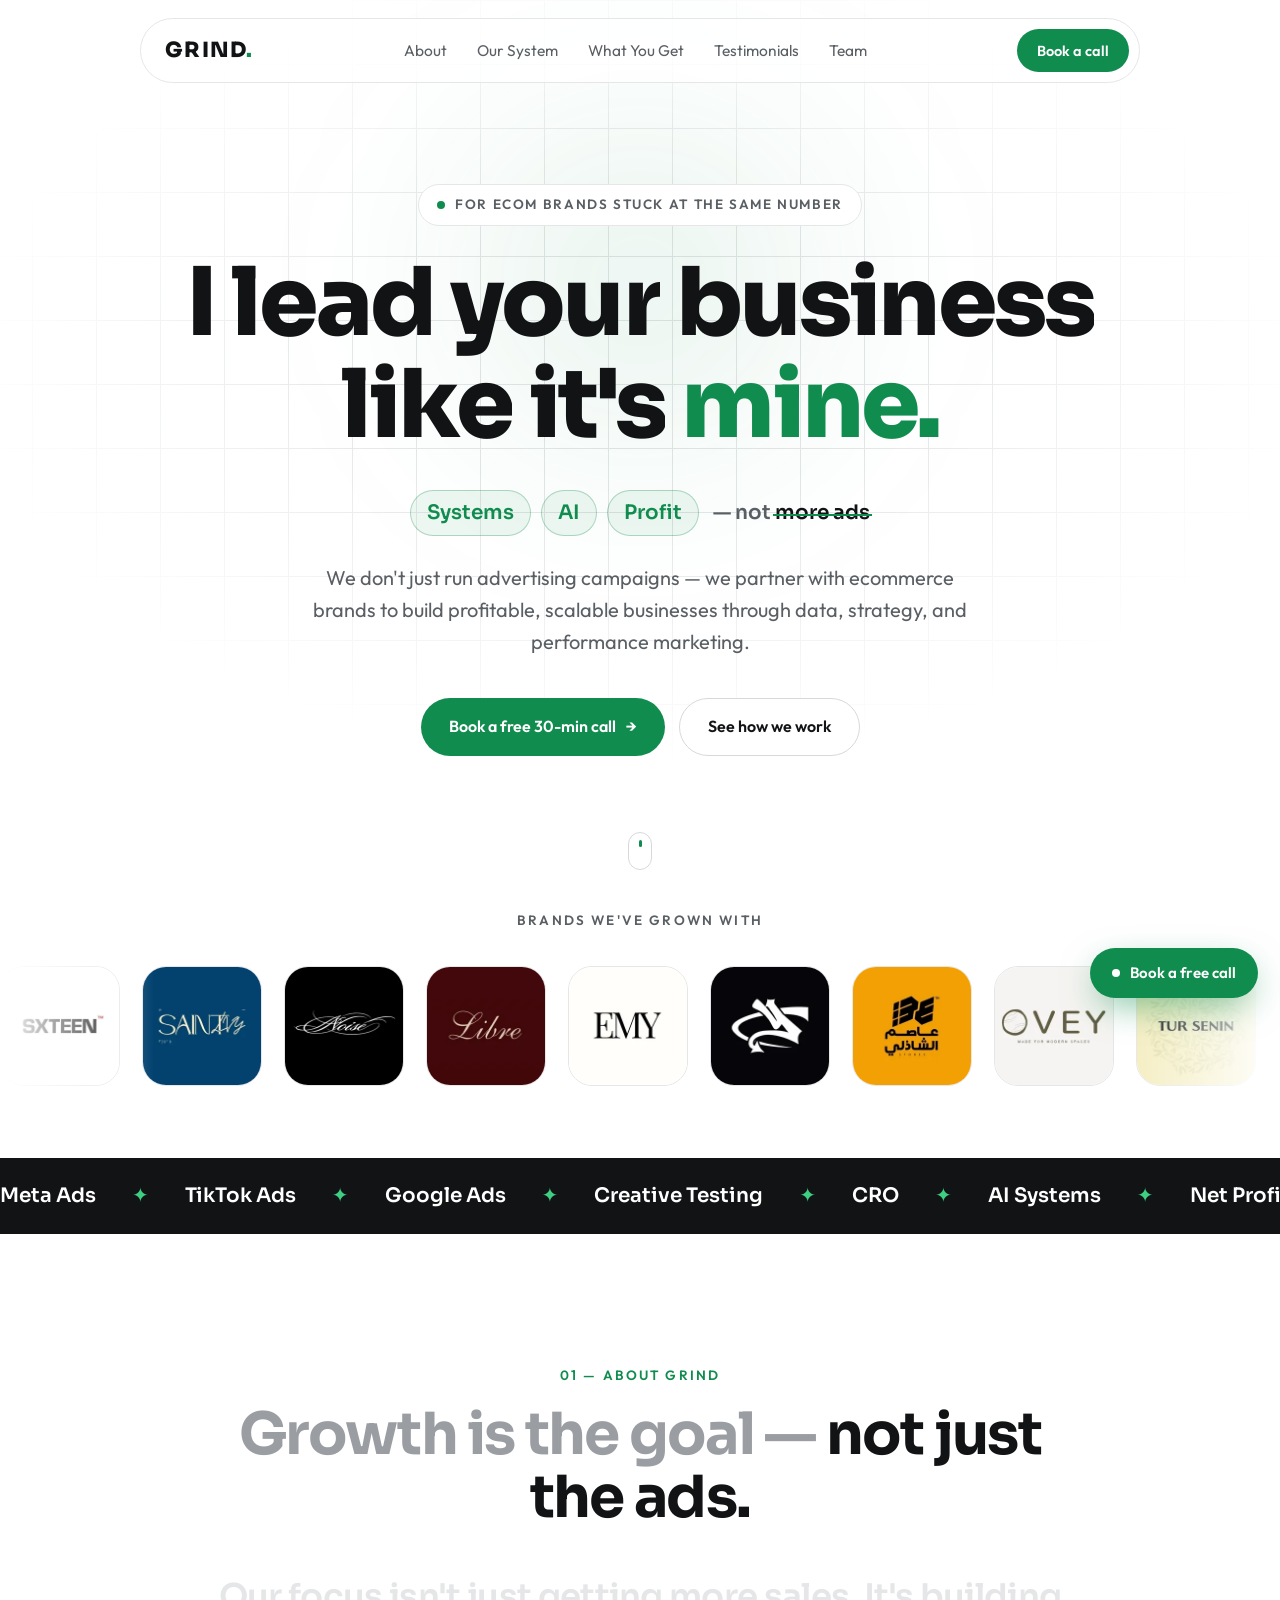
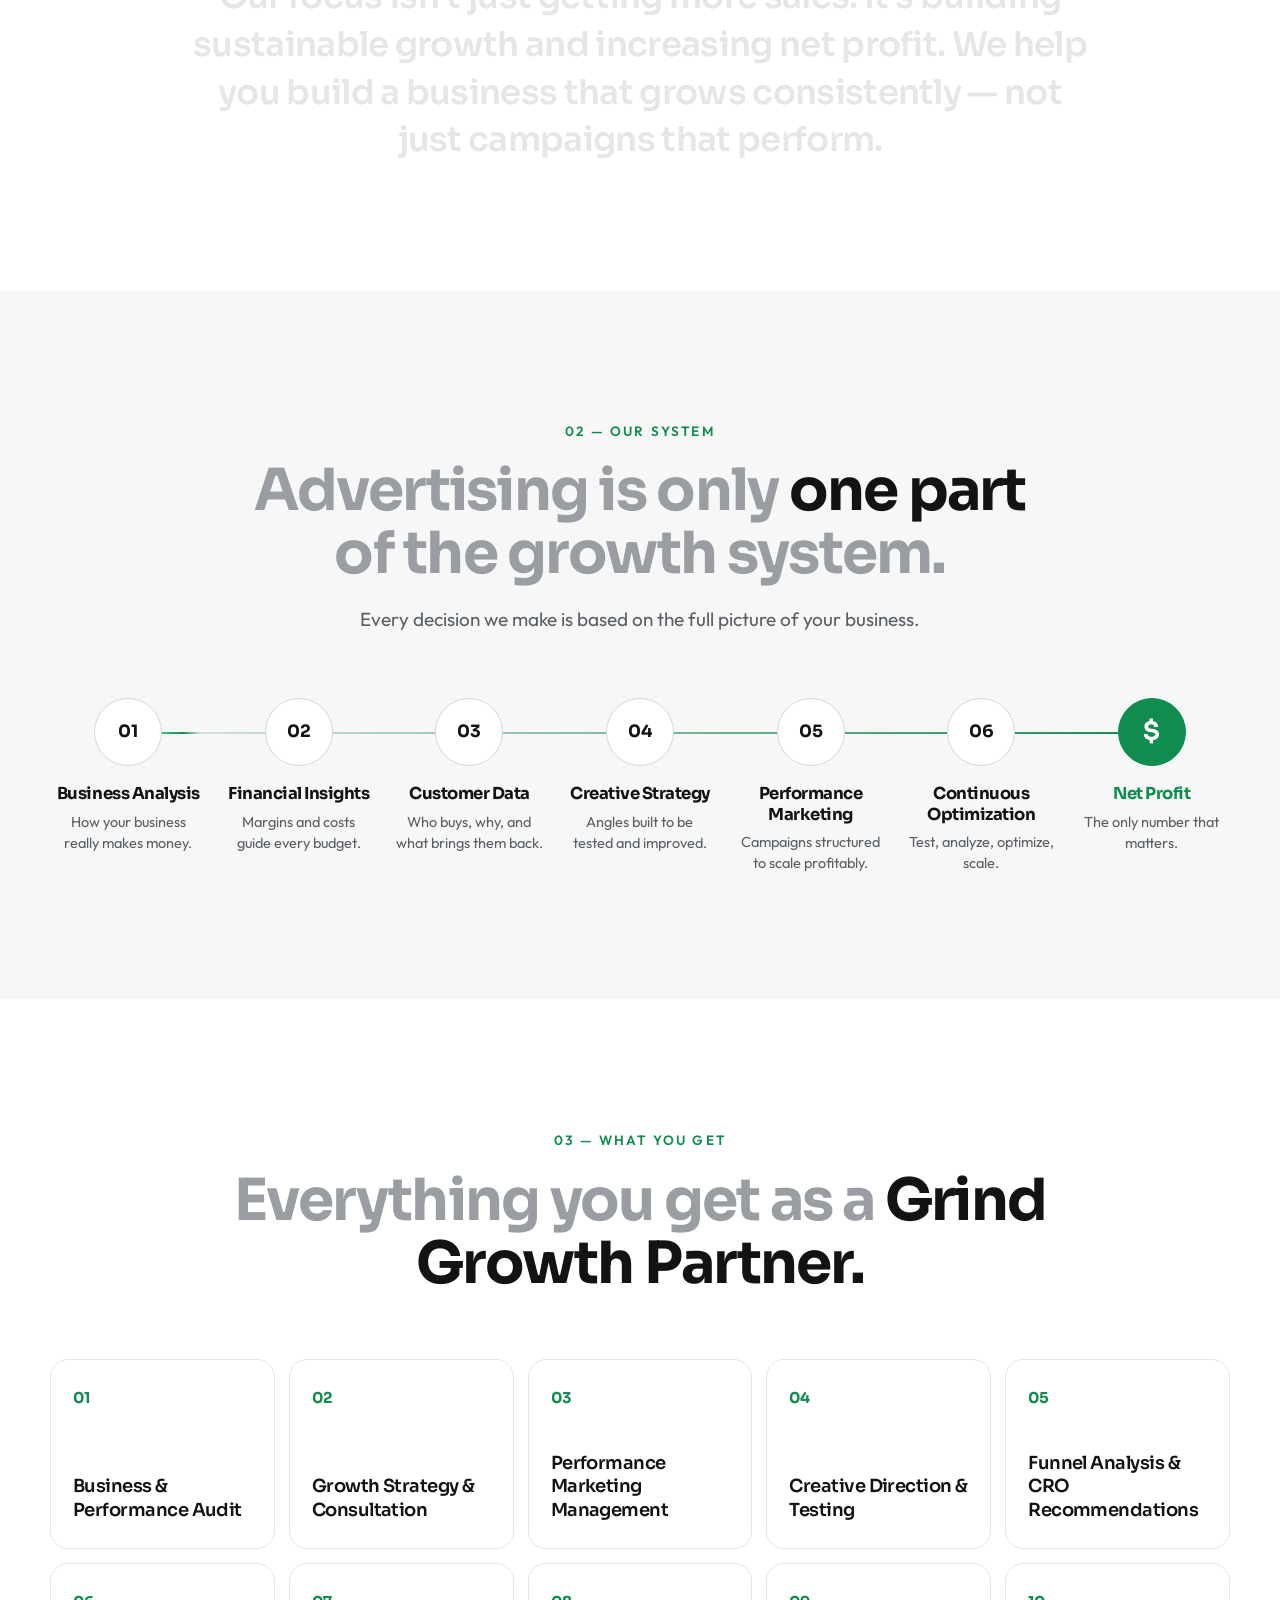
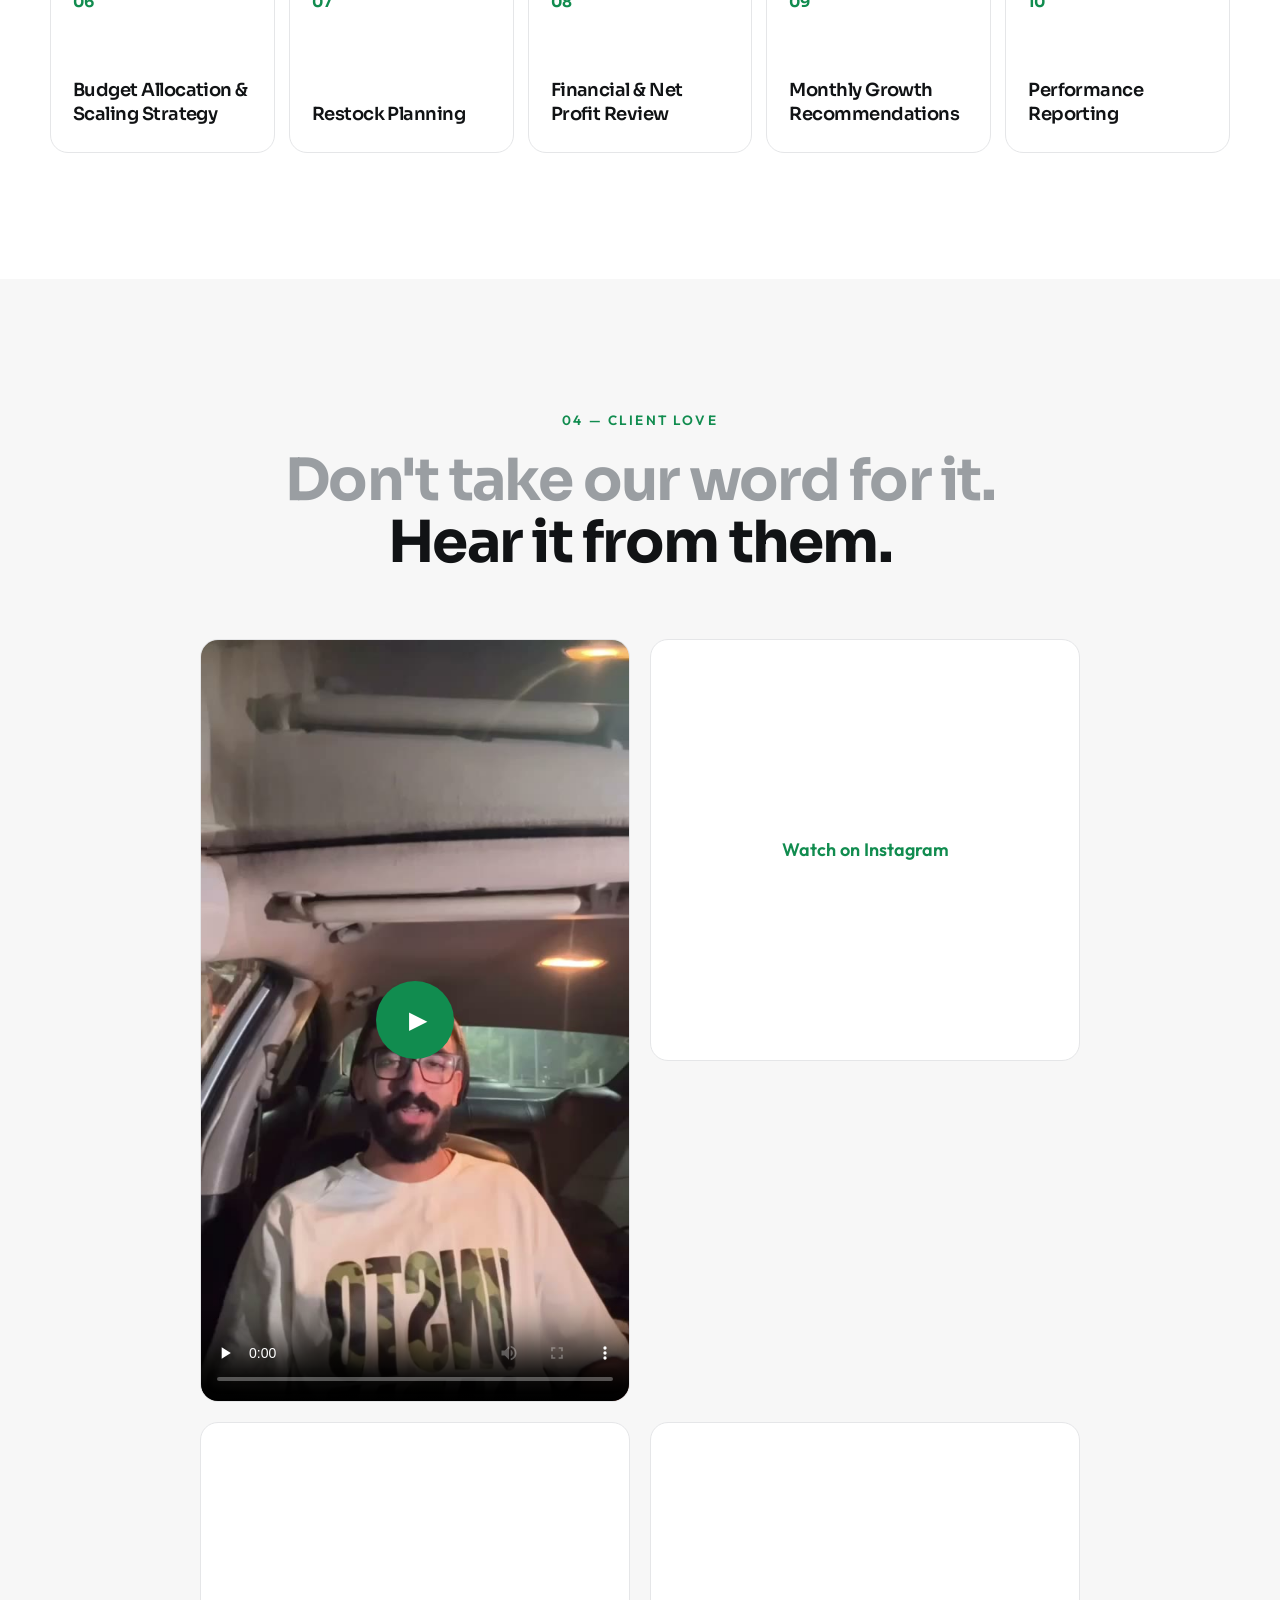
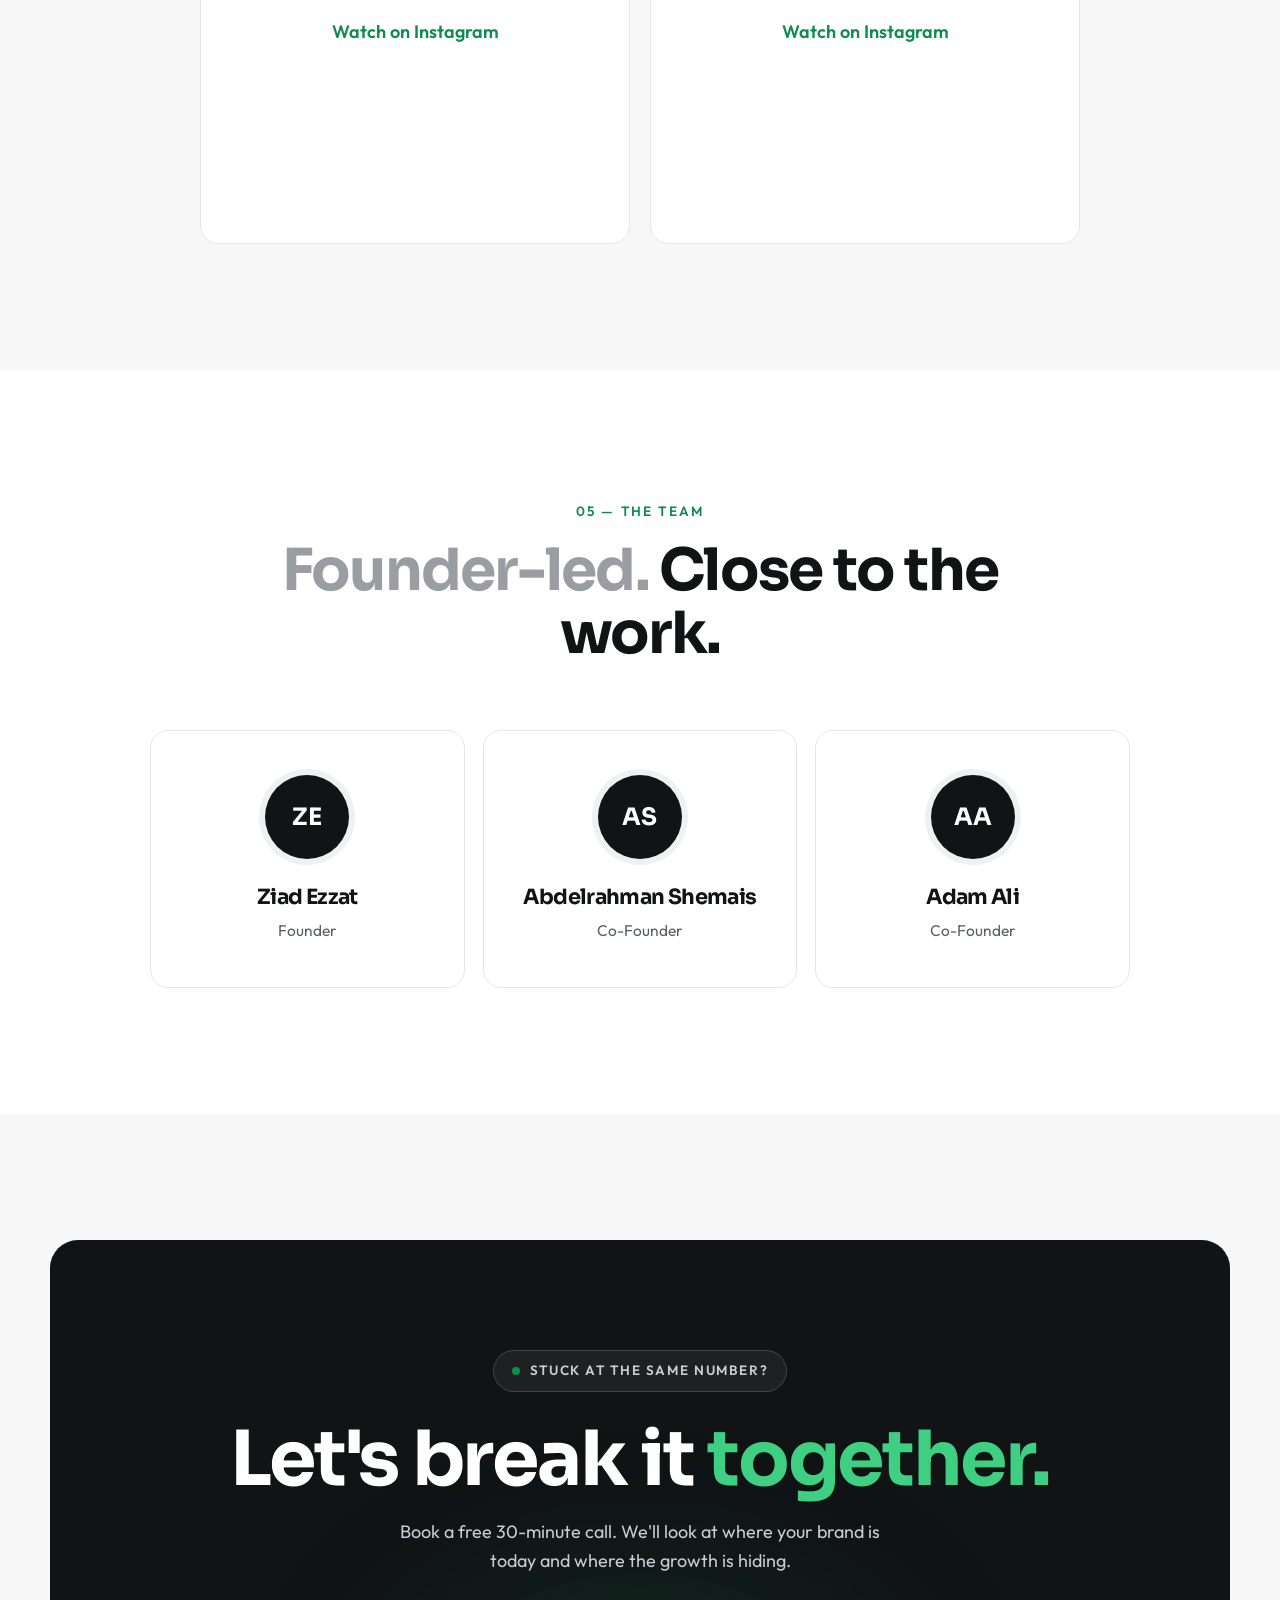
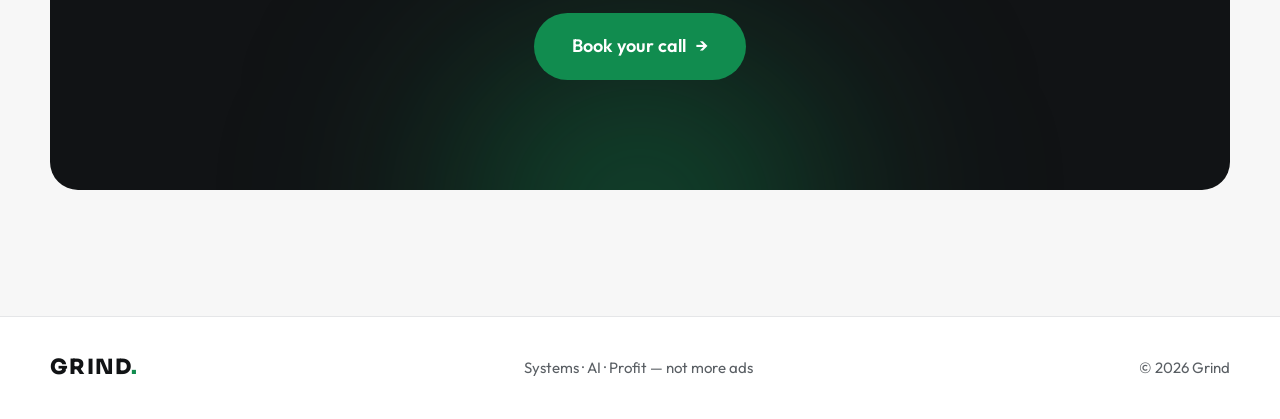
==== commit 289957a2: "Order brands: fashion first" ====
--- a/index.html
+++ b/index.html
@@ -71,16 +71,18 @@
       <p class="brands-title">Brands we've grown with</p>
       <div class="brands-strip">
         <div class="brands-track" id="brandsTrack">
+          <!-- Fashion brands first -->
           <img src="assets/brands/sxteen.webp" alt="SXTEEN" width="120" height="120" />
           <img src="assets/brands/saint-ivy.webp" alt="Saint Ivy" width="120" height="120" />
+          <img src="assets/brands/noise.webp" alt="Noise" width="120" height="120" />
+          <img src="assets/brands/libre.webp" alt="Libre" width="120" height="120" />
+          <img src="assets/brands/emy.webp" alt="EMY" width="120" height="120" />
+          <img src="assets/brands/brand-mark.webp" alt="Client brand" width="120" height="120" />
+          <!-- Other categories last -->
+          <img src="assets/brands/asem-elshazly.webp" alt="Asem El Shazly Stores" width="120" height="120" />
+          <img src="assets/brands/ovey.webp" alt="OVEY" width="120" height="120" />
           <img src="assets/brands/tur-senin.webp" alt="Tur Senin" width="120" height="120" />
           <img src="assets/brands/orakit.webp" alt="Orakit" width="120" height="120" />
-          <img src="assets/brands/noise.webp" alt="Noise" width="120" height="120" />
-          <img src="assets/brands/asem-elshazly.webp" alt="Asem El Shazly Stores" width="120" height="120" />
-          <img src="assets/brands/libre.webp" alt="Libre" width="120" height="120" />
-          <img src="assets/brands/emy.webp" alt="EMY" width="120" height="120" />
-          <img src="assets/brands/ovey.webp" alt="OVEY" width="120" height="120" />
-          <img src="assets/brands/brand-mark.webp" alt="Client brand" width="120" height="120" />
         </div>
       </div>
     </section>
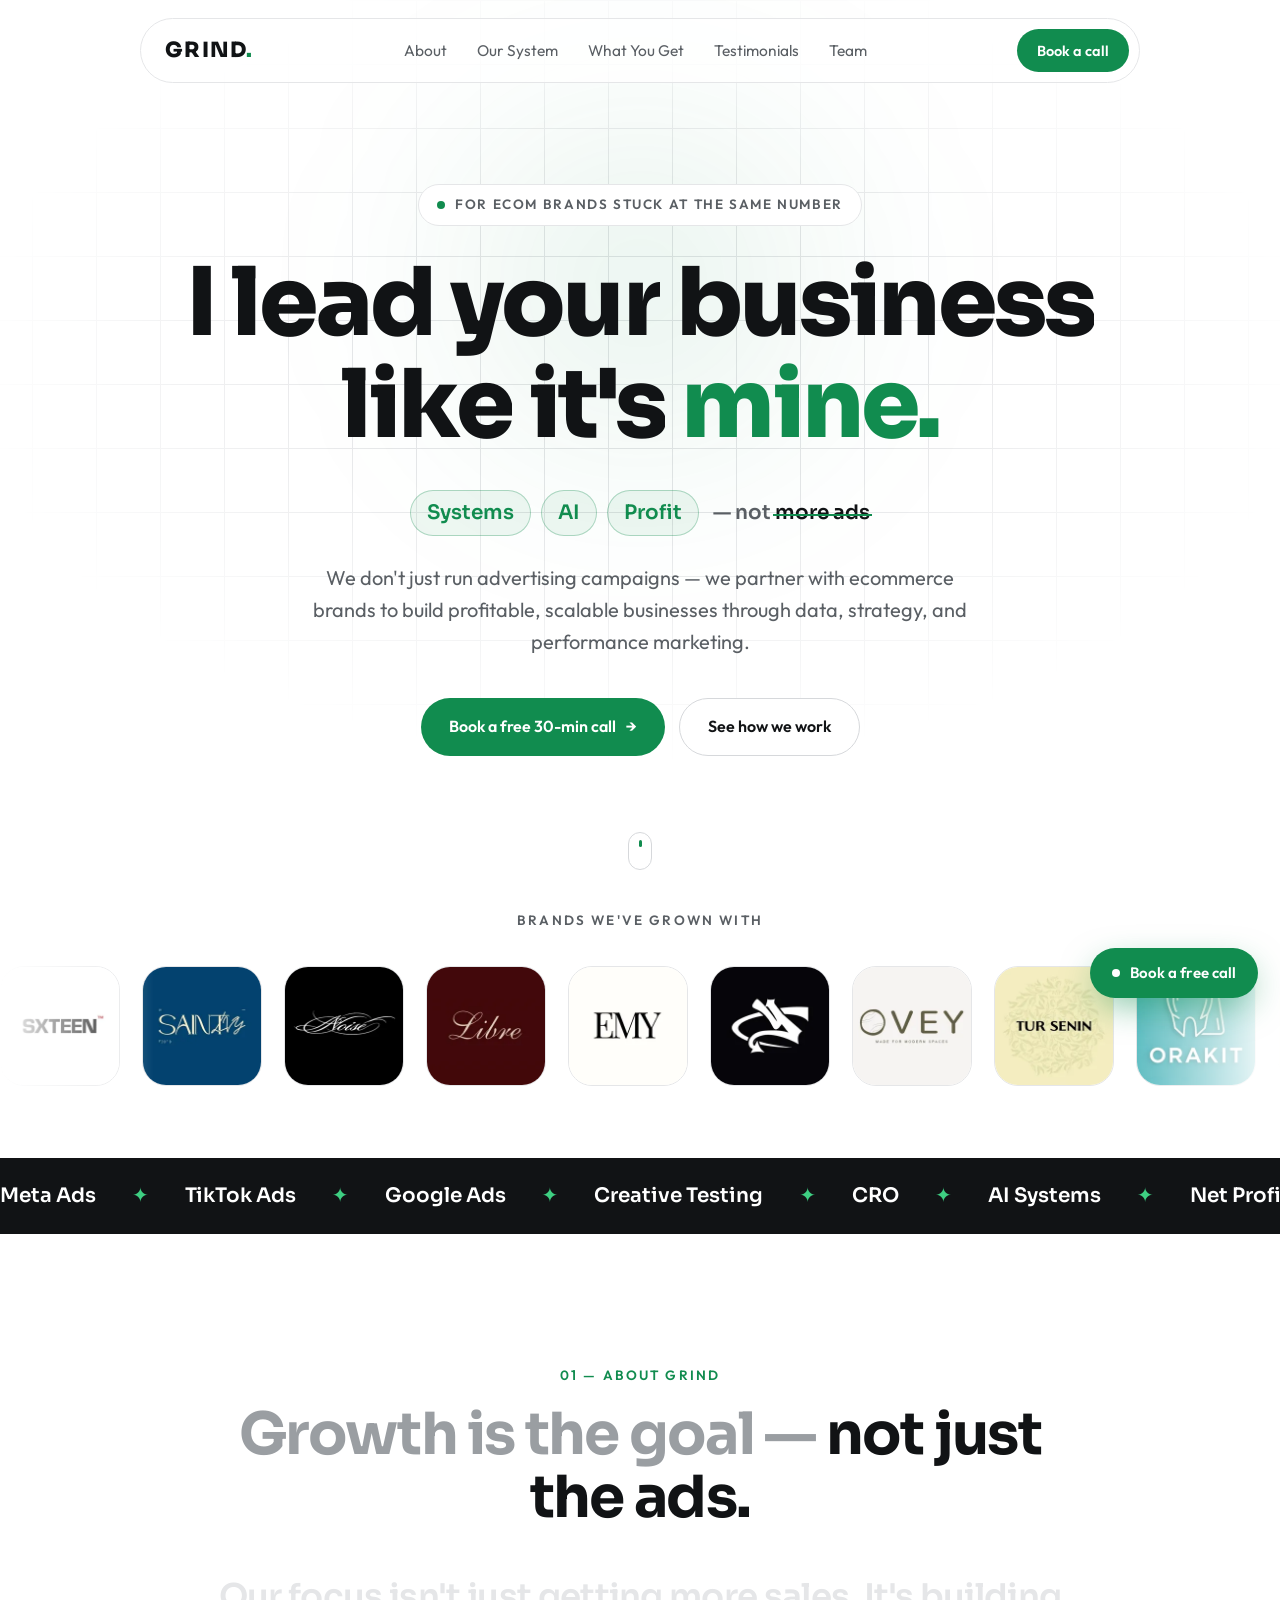
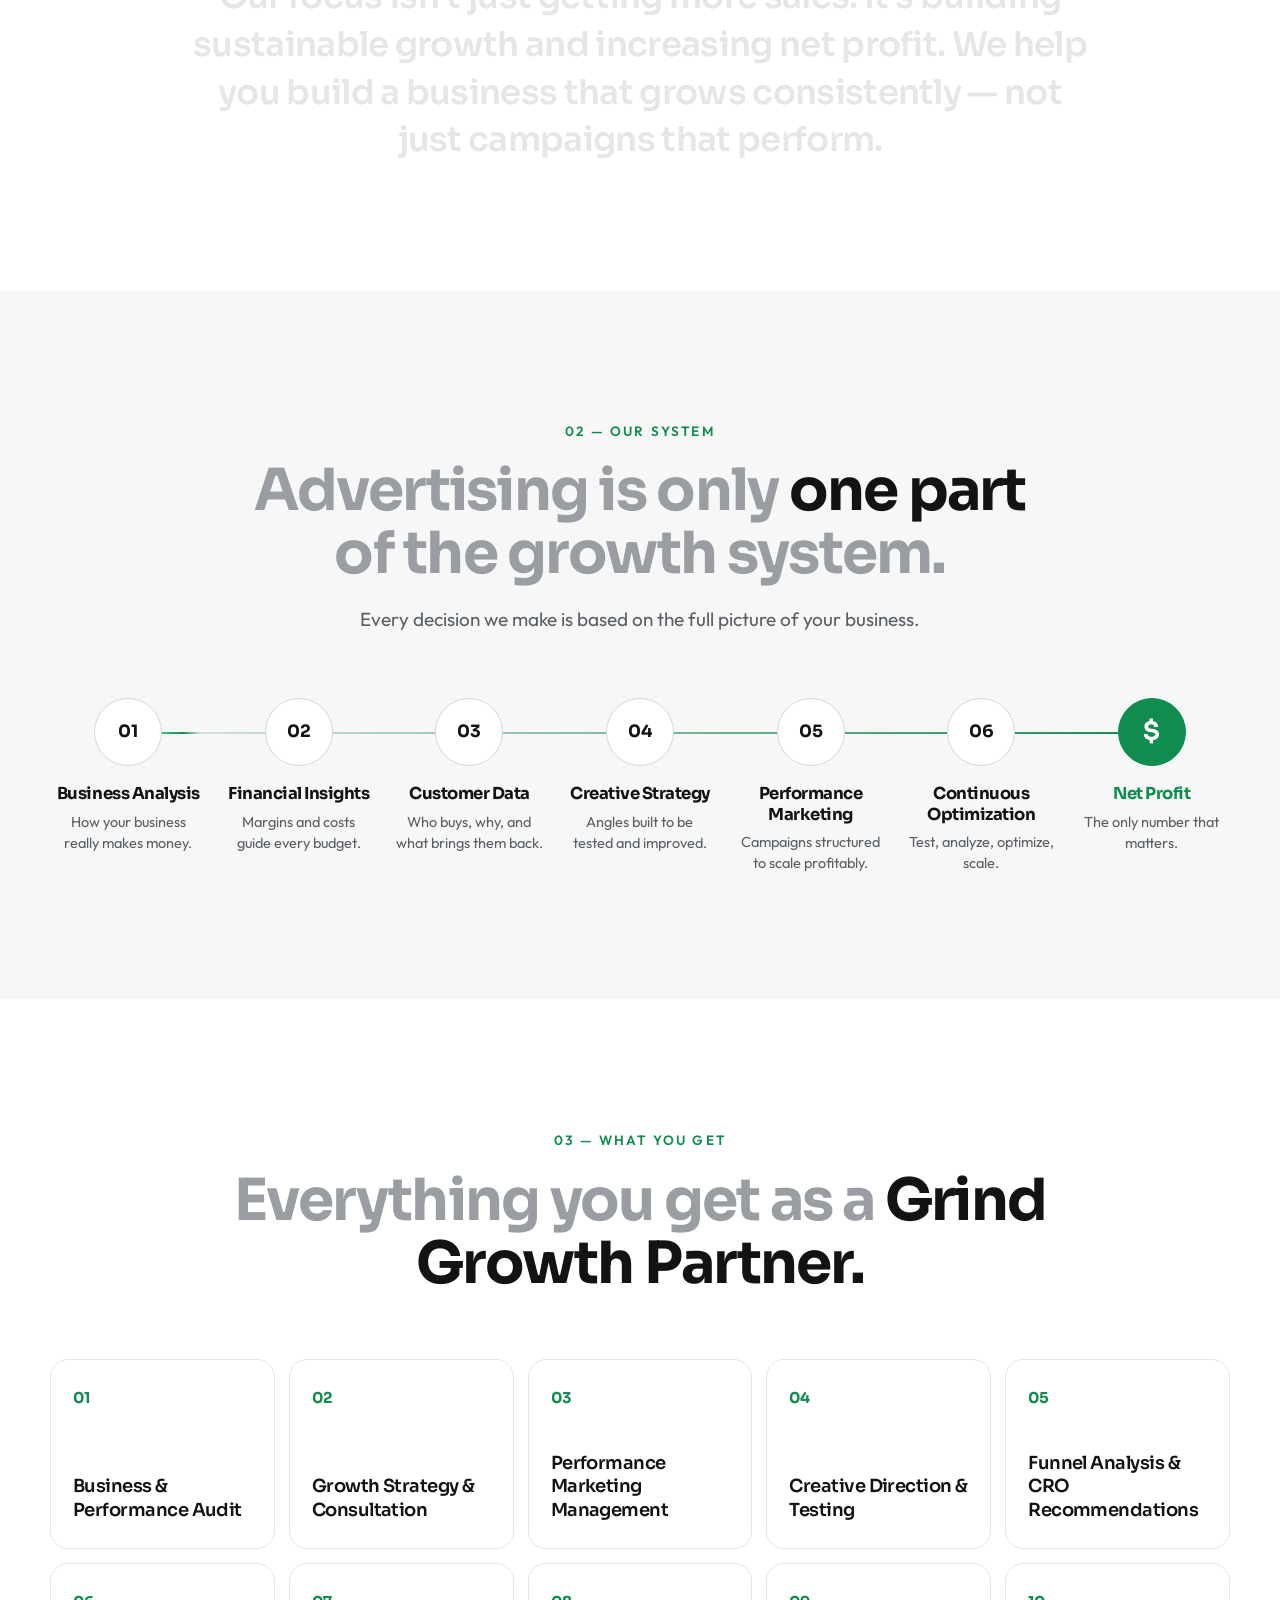
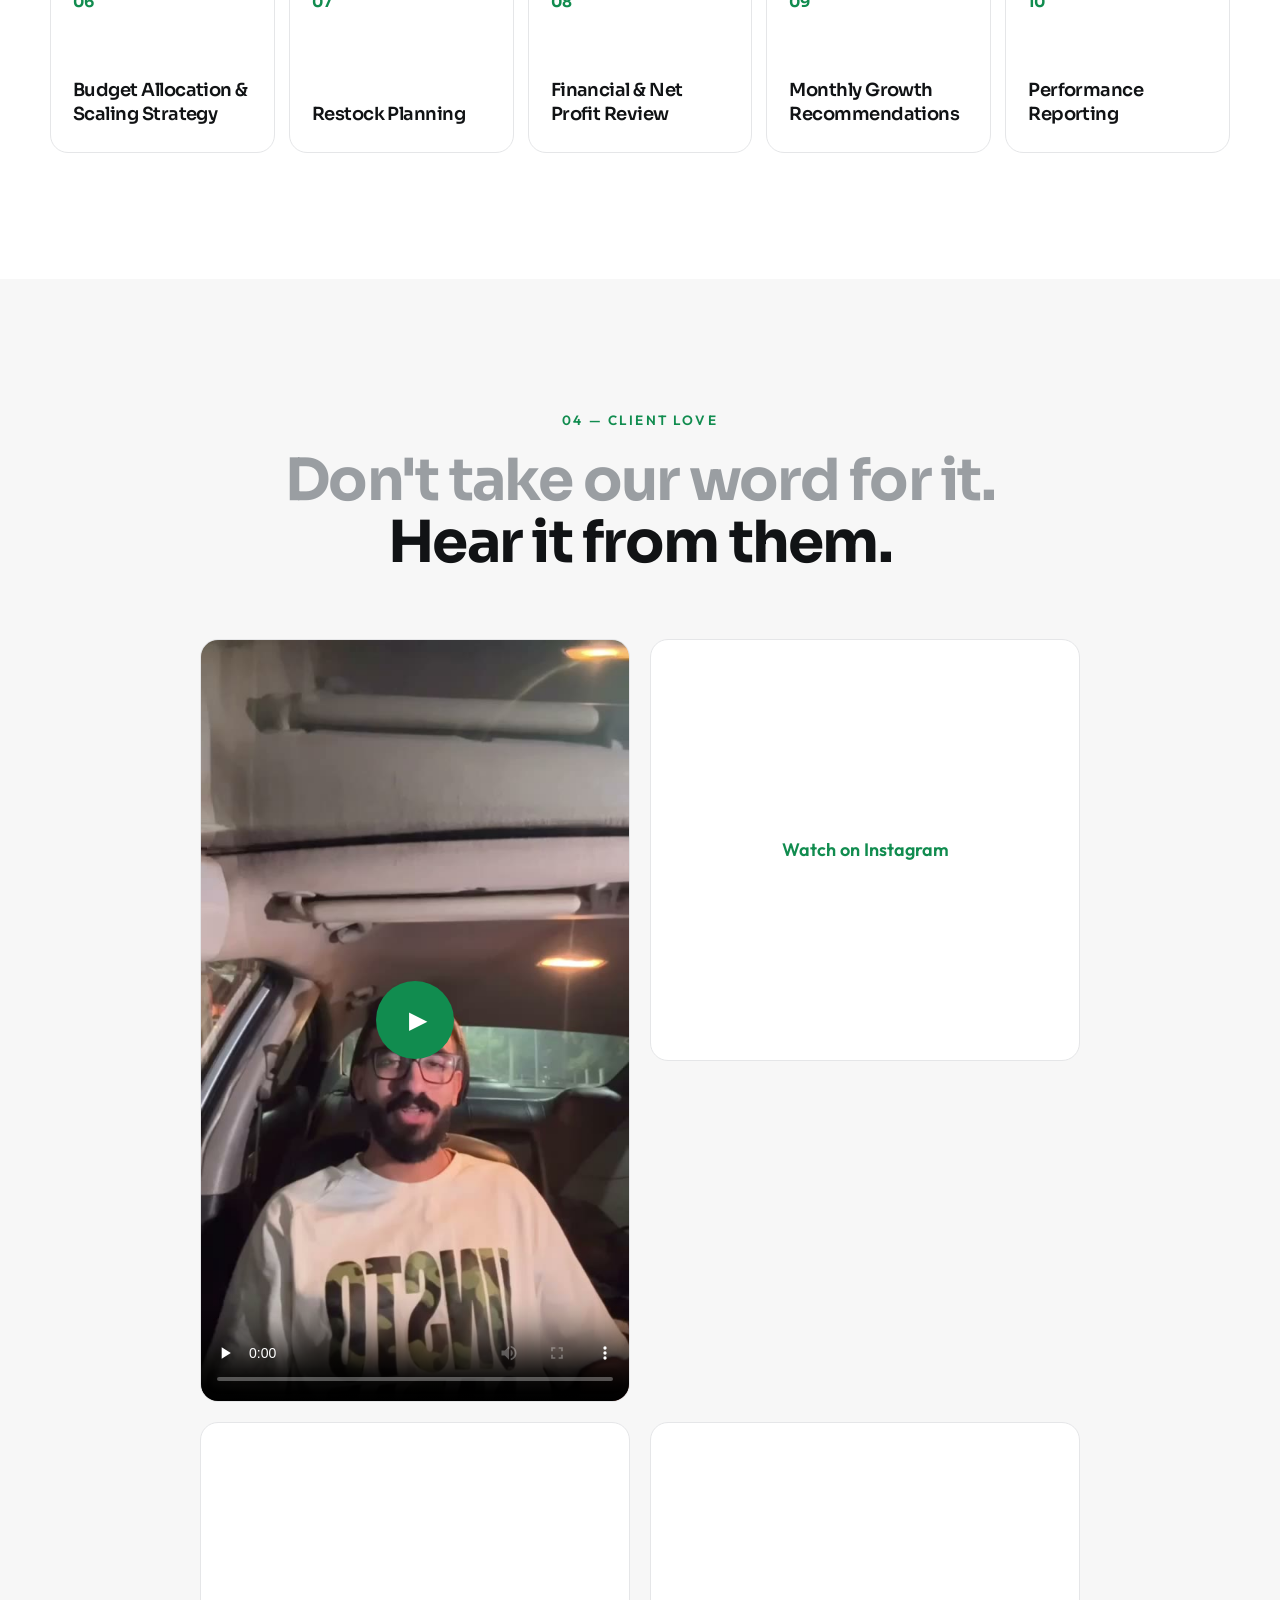
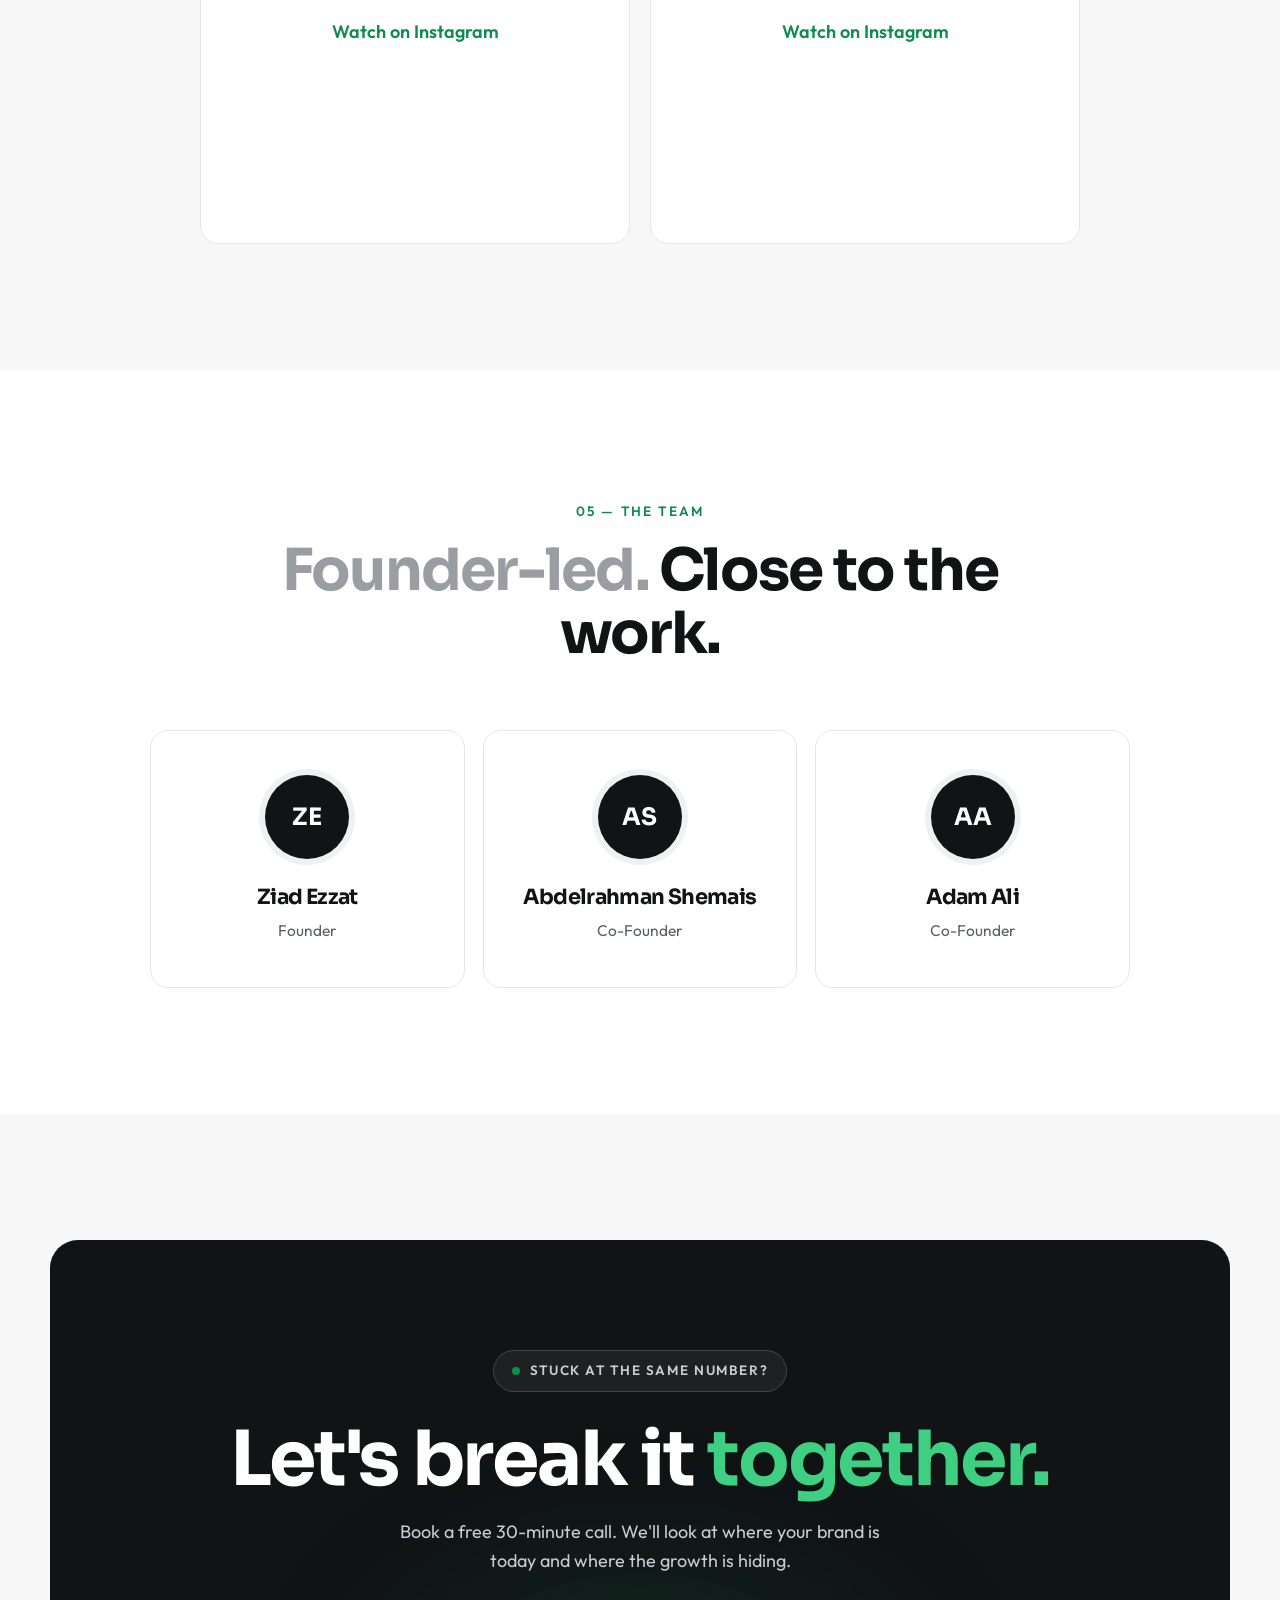
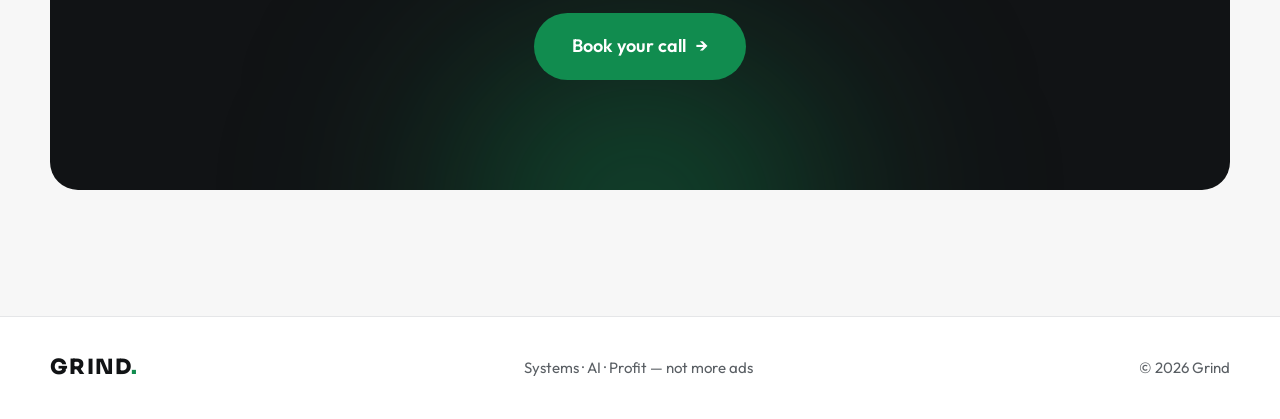
==== commit b01f02a4: "Move Asem El Shazly to end of brands" ====
--- a/index.html
+++ b/index.html
@@ -79,10 +79,10 @@
           <img src="assets/brands/emy.webp" alt="EMY" width="120" height="120" />
           <img src="assets/brands/brand-mark.webp" alt="Client brand" width="120" height="120" />
           <!-- Other categories last -->
-          <img src="assets/brands/asem-elshazly.webp" alt="Asem El Shazly Stores" width="120" height="120" />
           <img src="assets/brands/ovey.webp" alt="OVEY" width="120" height="120" />
           <img src="assets/brands/tur-senin.webp" alt="Tur Senin" width="120" height="120" />
           <img src="assets/brands/orakit.webp" alt="Orakit" width="120" height="120" />
+          <img src="assets/brands/asem-elshazly.webp" alt="Asem El Shazly Stores" width="120" height="120" />
         </div>
       </div>
     </section>
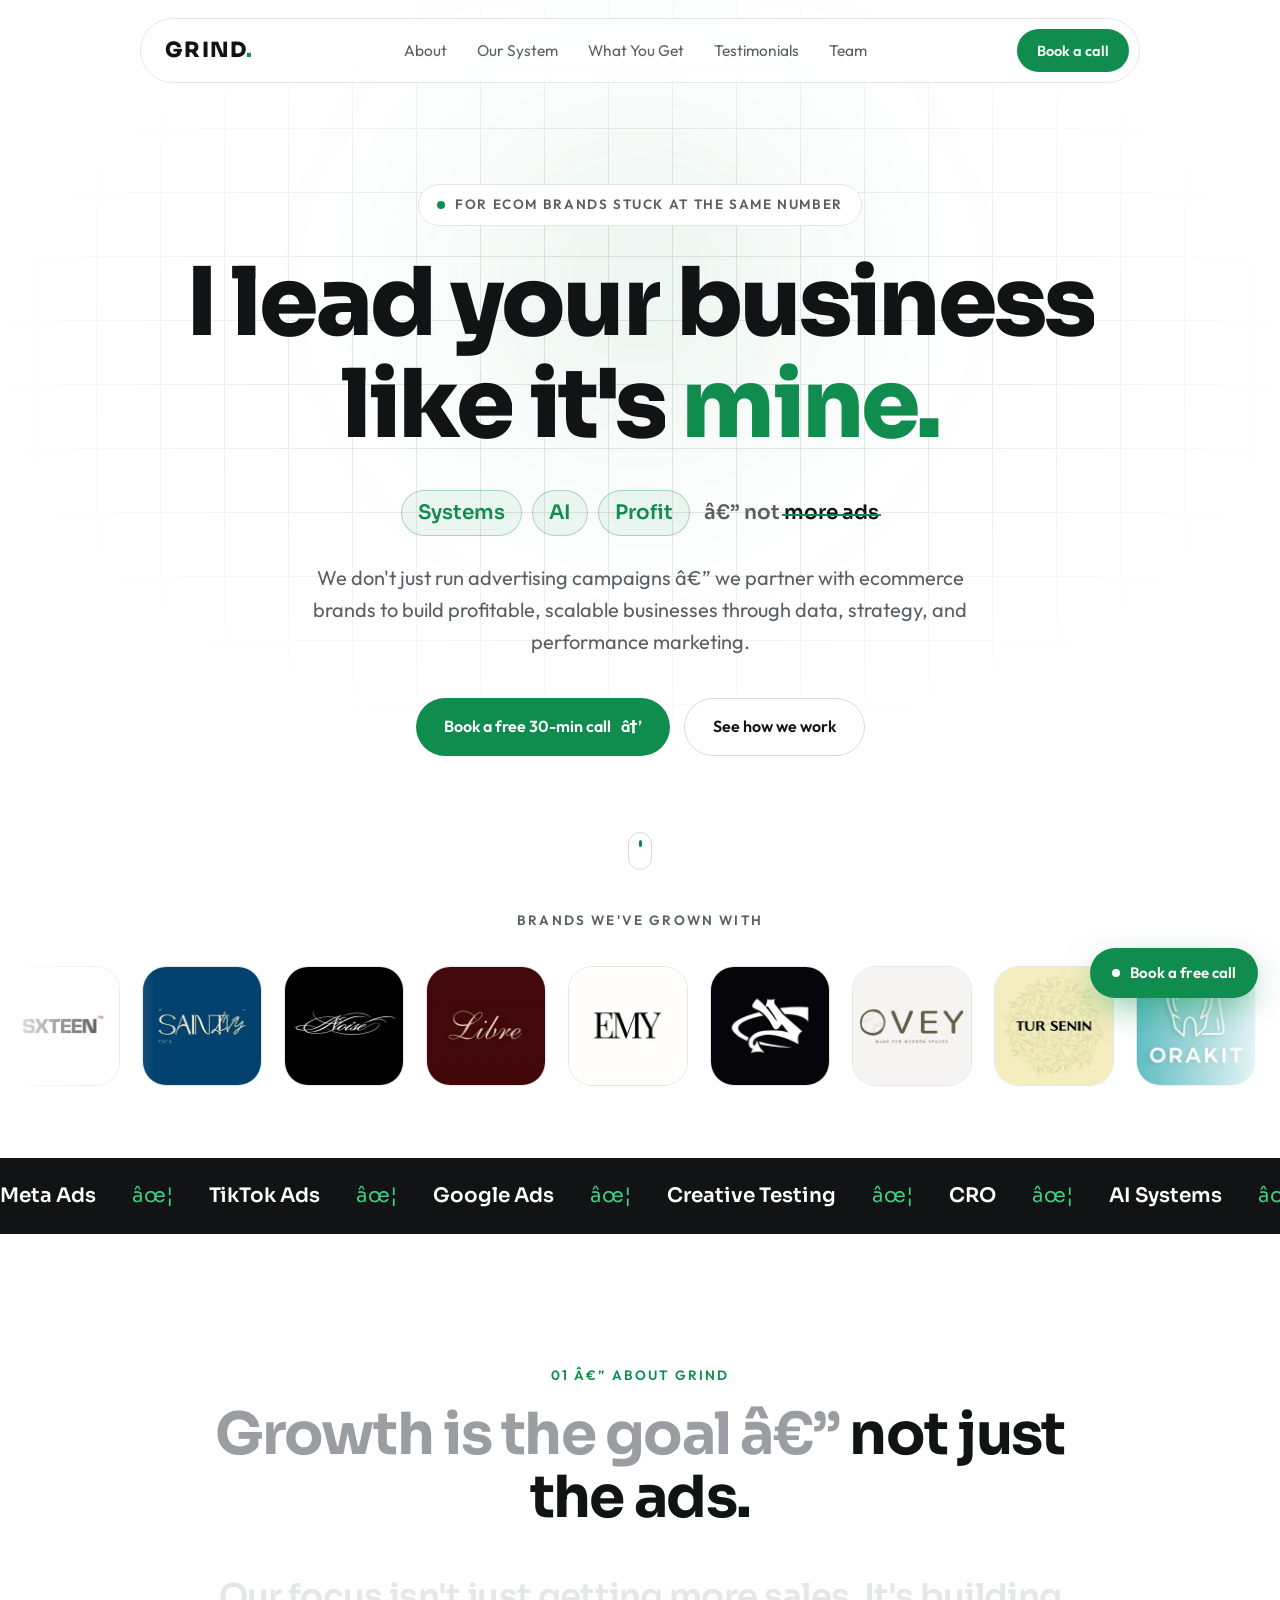
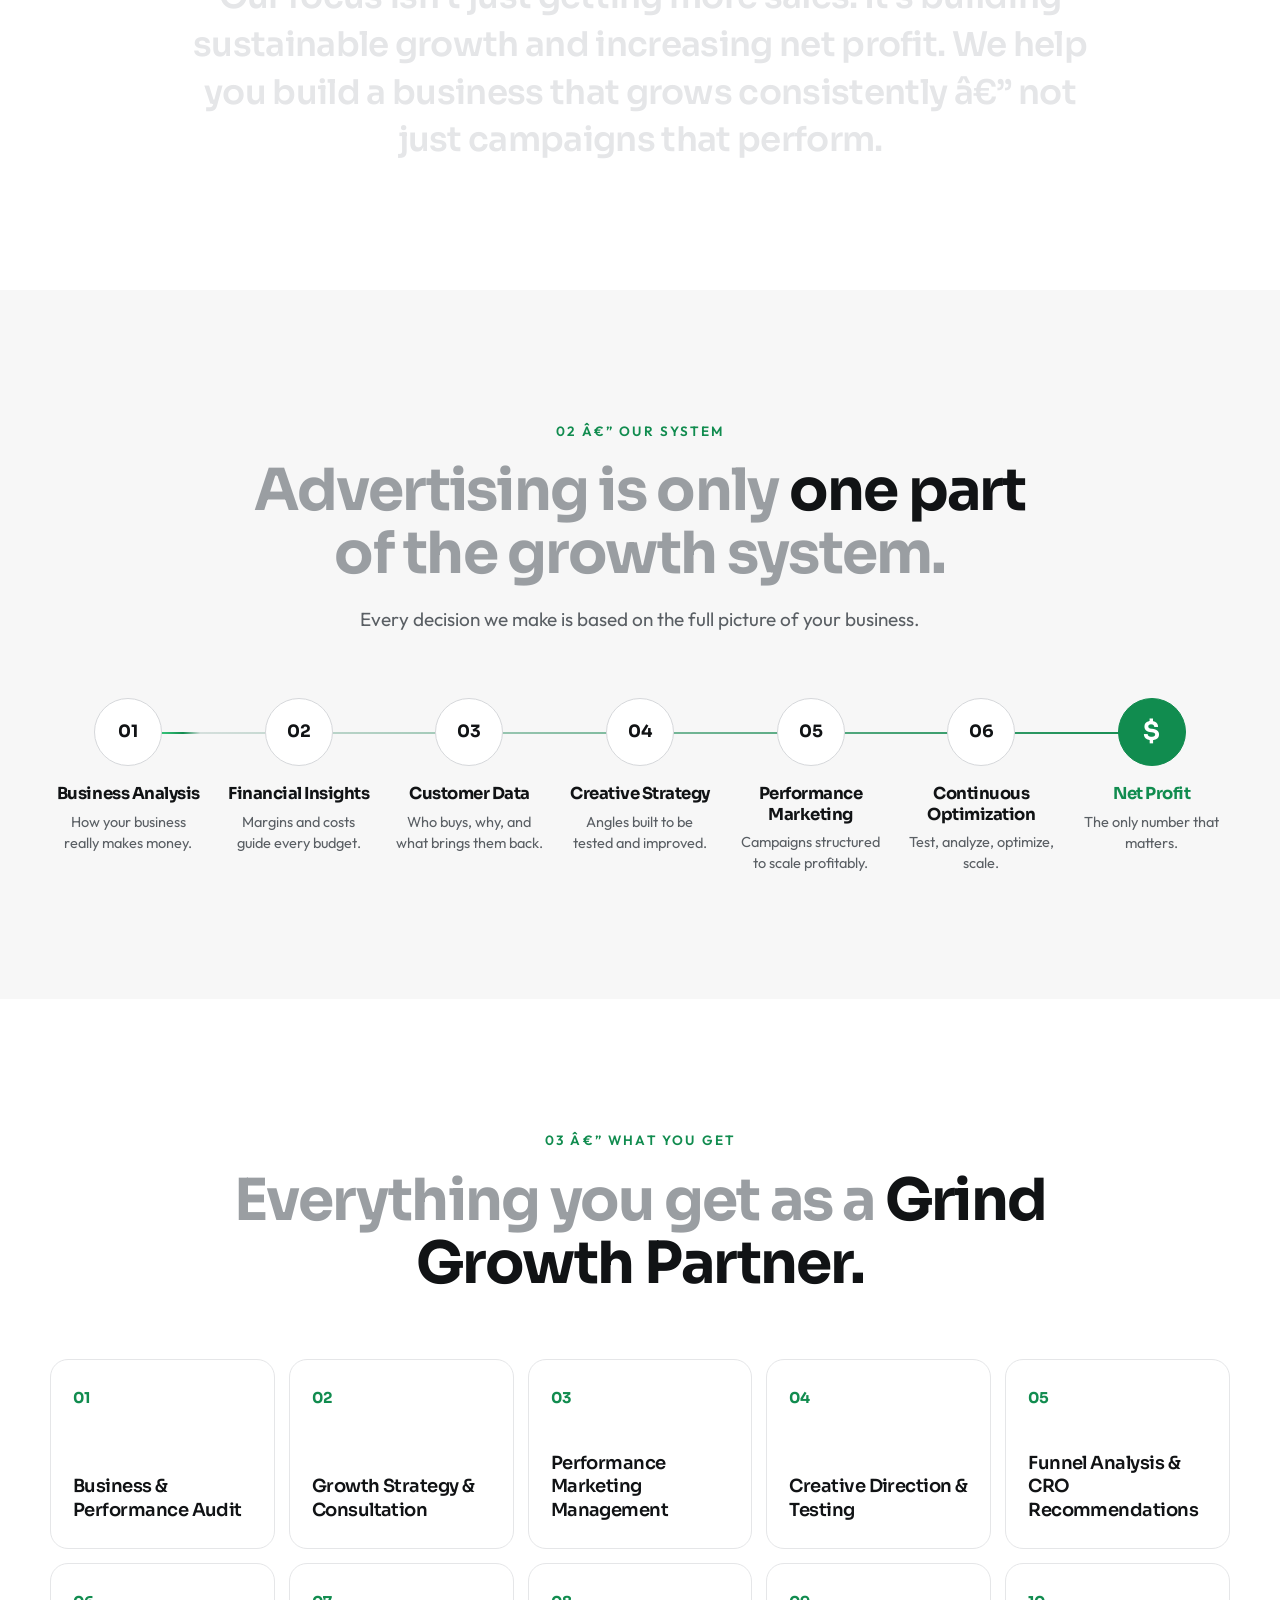
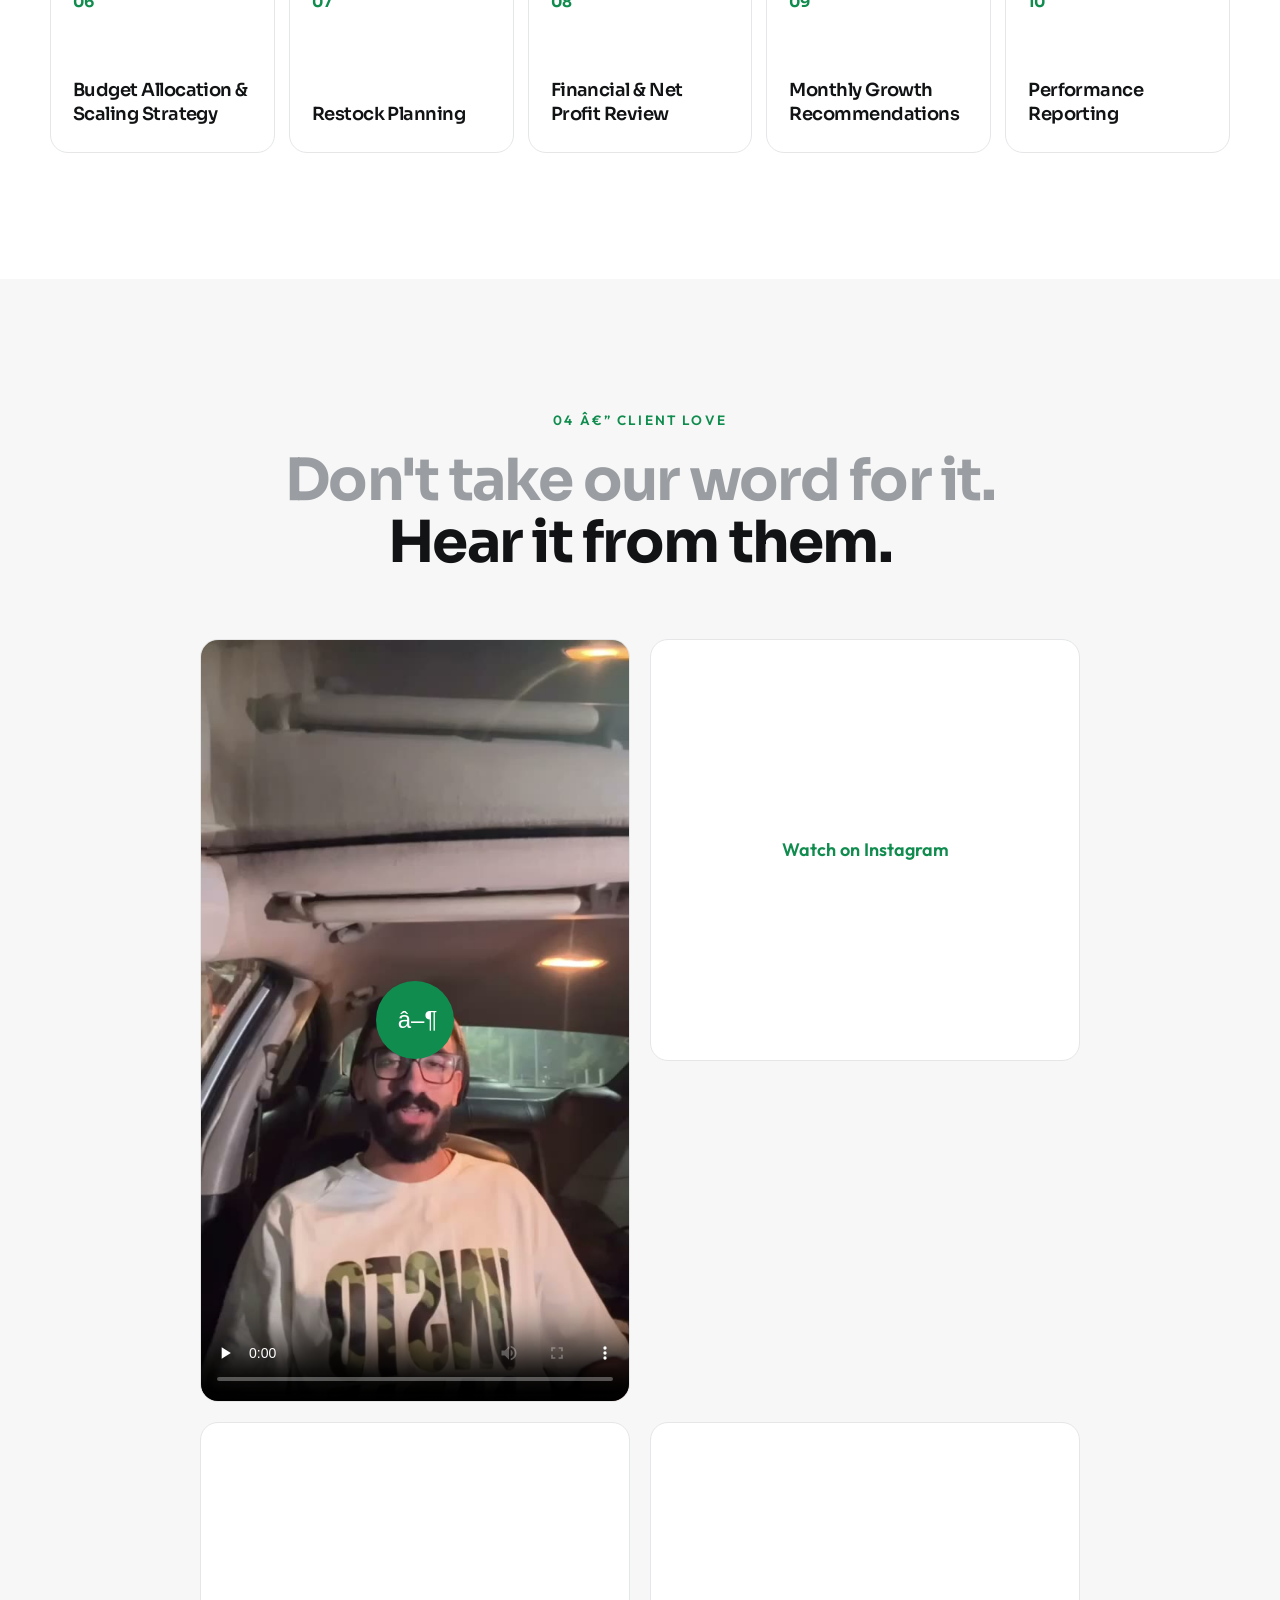
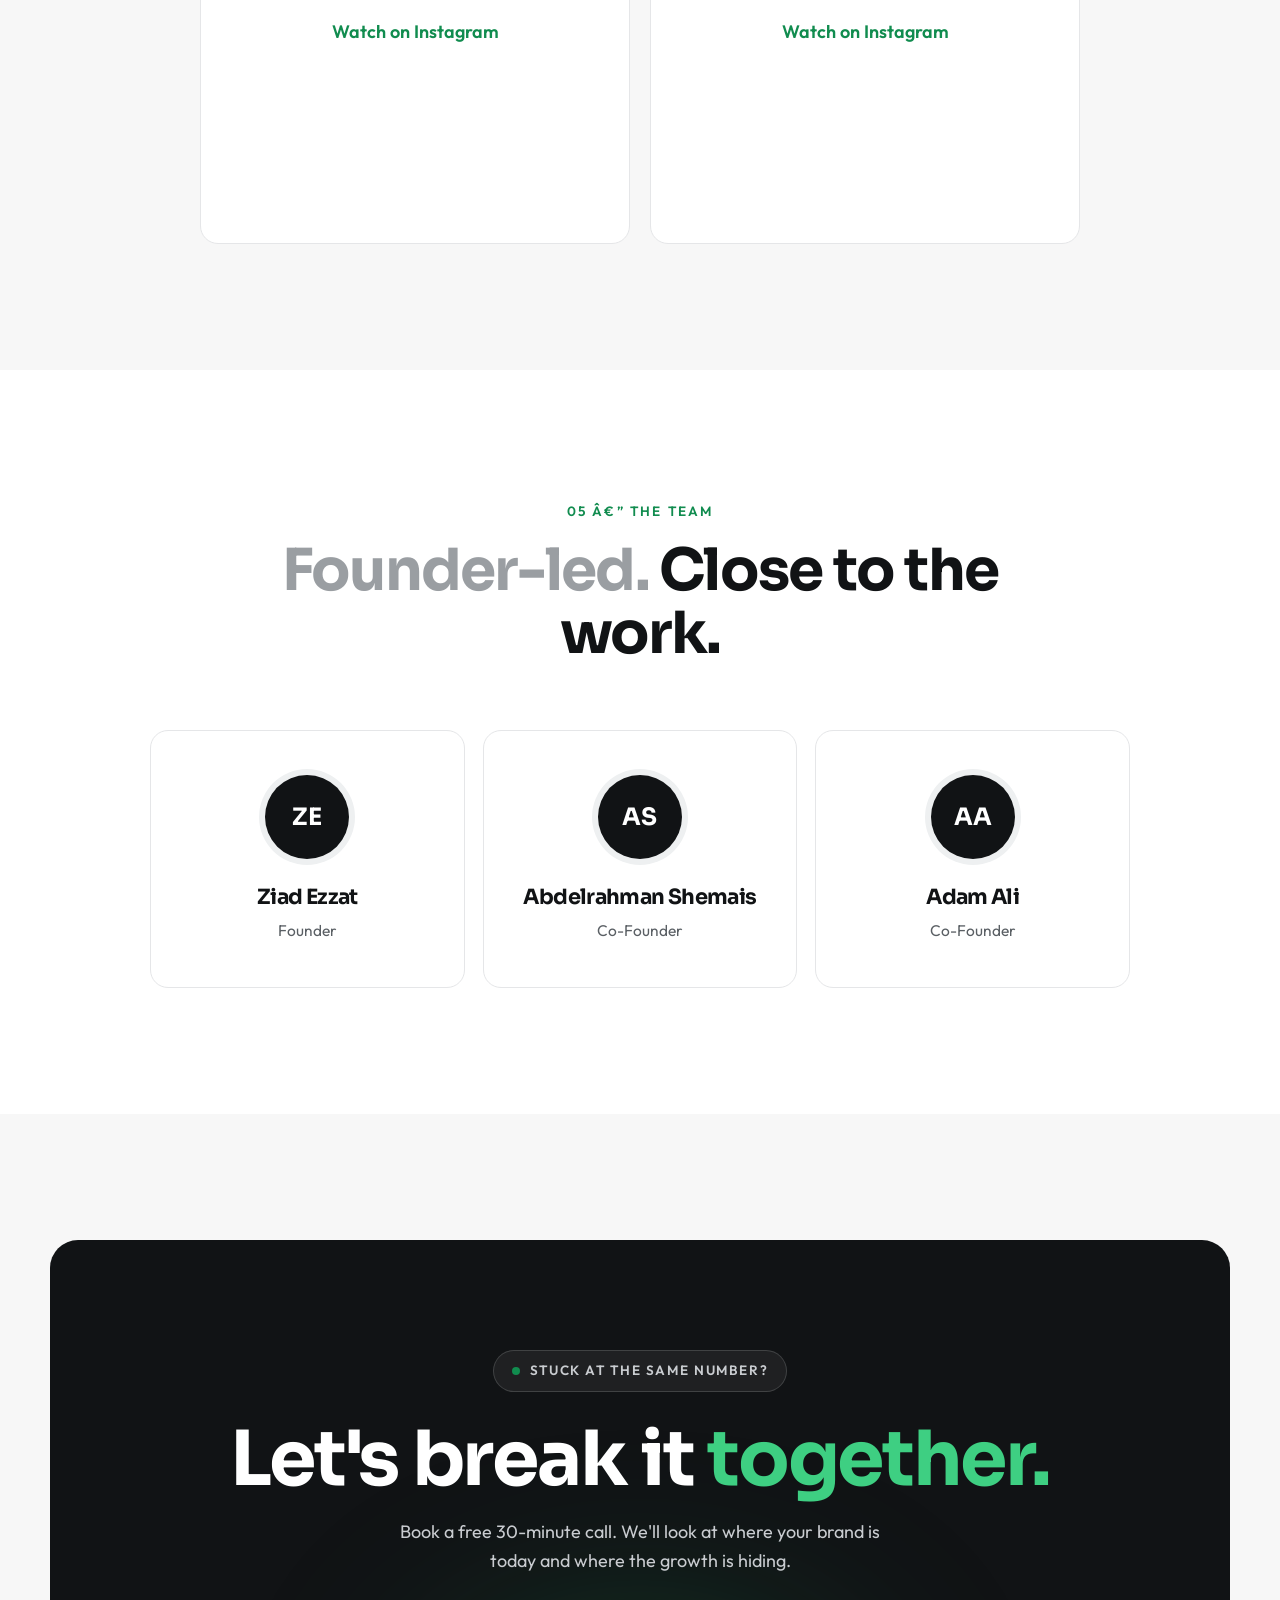
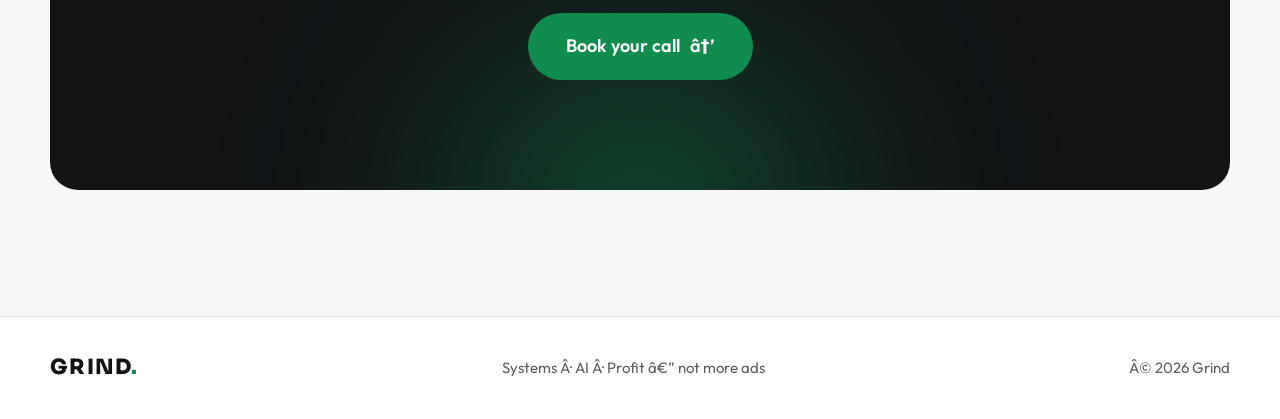
==== commit ca3eb9a4: "Name Your Closet logo" ====
--- a/index.html
+++ b/index.html
@@ -1,10 +1,10 @@
-<!DOCTYPE html>
+﻿<!DOCTYPE html>
 <html lang="en">
 <head>
   <meta charset="UTF-8" />
   <meta name="viewport" content="width=device-width, initial-scale=1.0" />
-  <title>Grind — Growth Partners for Ecommerce Brands</title>
-  <meta name="description" content="Grind partners with ecommerce brands stuck at the same number to build profitable, scalable businesses. Systems · AI · Profit — not more ads." />
+  <title>Grind â€” Growth Partners for Ecommerce Brands</title>
+  <meta name="description" content="Grind partners with ecommerce brands stuck at the same number to build profitable, scalable businesses. Systems Â· AI Â· Profit â€” not more ads." />
   <meta name="theme-color" content="#07080a" />
   <link rel="preconnect" href="https://fonts.googleapis.com" />
   <link rel="preconnect" href="https://fonts.gstatic.com" crossorigin />
@@ -47,17 +47,17 @@
           <span class="chip">Systems</span>
           <span class="chip">AI</span>
           <span class="chip">Profit</span>
-          <span class="not">— not <s>more ads</s></span>
+          <span class="not">â€” not <s>more ads</s></span>
         </p>
 
         <p class="lead anim" style="--d:7">
-          We don't just run advertising campaigns — we partner with ecommerce brands to build
+          We don't just run advertising campaigns â€” we partner with ecommerce brands to build
           profitable, scalable businesses through data, strategy, and performance marketing.
         </p>
 
         <div class="hero-actions anim" style="--d:8">
           <a href="https://calendly.com/ziadezzatb2b/30min" target="_blank" rel="noopener" class="btn btn-accent magnetic">
-            Book a free 30-min call <span class="arrow">→</span>
+            Book a free 30-min call <span class="arrow">â†’</span>
           </a>
           <a href="#system" class="btn btn-outline">See how we work</a>
         </div>
@@ -77,7 +77,7 @@
           <img src="assets/brands/noise.webp" alt="Noise" width="120" height="120" />
           <img src="assets/brands/libre.webp" alt="Libre" width="120" height="120" />
           <img src="assets/brands/emy.webp" alt="EMY" width="120" height="120" />
-          <img src="assets/brands/brand-mark.webp" alt="Client brand" width="120" height="120" />
+          <img src="assets/brands/your-closet.webp" alt="Your Closet" width="120" height="120" />
           <!-- Other categories last -->
           <img src="assets/brands/ovey.webp" alt="OVEY" width="120" height="120" />
           <img src="assets/brands/tur-senin.webp" alt="Tur Senin" width="120" height="120" />
@@ -90,23 +90,23 @@
     <!-- Marquee -->
     <div class="marquee" aria-hidden="true">
       <div class="marquee-track">
-        <span>Meta Ads</span><b>✦</b><span>TikTok Ads</span><b>✦</b><span>Google Ads</span><b>✦</b>
-        <span>Creative Testing</span><b>✦</b><span>CRO</span><b>✦</b><span>AI Systems</span><b>✦</b>
-        <span>Net Profit</span><b>✦</b><span>Scaling Strategy</span><b>✦</b><span>Restock Planning</span><b>✦</b>
-        <span>Meta Ads</span><b>✦</b><span>TikTok Ads</span><b>✦</b><span>Google Ads</span><b>✦</b>
-        <span>Creative Testing</span><b>✦</b><span>CRO</span><b>✦</b><span>AI Systems</span><b>✦</b>
-        <span>Net Profit</span><b>✦</b><span>Scaling Strategy</span><b>✦</b><span>Restock Planning</span><b>✦</b>
+        <span>Meta Ads</span><b>âœ¦</b><span>TikTok Ads</span><b>âœ¦</b><span>Google Ads</span><b>âœ¦</b>
+        <span>Creative Testing</span><b>âœ¦</b><span>CRO</span><b>âœ¦</b><span>AI Systems</span><b>âœ¦</b>
+        <span>Net Profit</span><b>âœ¦</b><span>Scaling Strategy</span><b>âœ¦</b><span>Restock Planning</span><b>âœ¦</b>
+        <span>Meta Ads</span><b>âœ¦</b><span>TikTok Ads</span><b>âœ¦</b><span>Google Ads</span><b>âœ¦</b>
+        <span>Creative Testing</span><b>âœ¦</b><span>CRO</span><b>âœ¦</b><span>AI Systems</span><b>âœ¦</b>
+        <span>Net Profit</span><b>âœ¦</b><span>Scaling Strategy</span><b>âœ¦</b><span>Restock Planning</span><b>âœ¦</b>
       </div>
     </div>
 
     <!-- About: scroll-lit statement -->
     <section class="section" id="about">
       <div class="container narrow">
-        <span class="eyebrow reveal">01 — About Grind</span>
-        <h2 class="reveal">Growth is the goal — <span class="accent">not just the ads.</span></h2>
+        <span class="eyebrow reveal">01 â€” About Grind</span>
+        <h2 class="reveal">Growth is the goal â€” <span class="accent">not just the ads.</span></h2>
         <p class="statement" id="statement">
           Our focus isn't just getting more sales. It's building sustainable growth and increasing
-          net profit. We help you build a business that grows consistently — not just campaigns that perform.
+          net profit. We help you build a business that grows consistently â€” not just campaigns that perform.
         </p>
       </div>
     </section>
@@ -115,7 +115,7 @@
     <section class="section" id="system">
       <div class="container">
         <div class="section-head">
-          <span class="eyebrow reveal">02 — Our System</span>
+          <span class="eyebrow reveal">02 â€” Our System</span>
           <h2 class="reveal">Advertising is only <span class="accent">one part</span> of the growth system.</h2>
           <p class="section-intro reveal">Every decision we make is based on the full picture of your business.</p>
         </div>
@@ -137,7 +137,7 @@
     <section class="section" id="services">
       <div class="container">
         <div class="section-head">
-          <span class="eyebrow reveal">03 — What You Get</span>
+          <span class="eyebrow reveal">03 â€” What You Get</span>
           <h2 class="reveal">Everything you get as a <span class="accent">Grind Growth Partner.</span></h2>
         </div>
         <div class="cards">
@@ -159,13 +159,13 @@
     <section class="section" id="testimonials">
       <div class="container">
         <div class="section-head">
-          <span class="eyebrow reveal">04 — Client Love</span>
+          <span class="eyebrow reveal">04 â€” Client Love</span>
           <h2 class="reveal">Don't take our word for it. <span class="accent">Hear it from them.</span></h2>
         </div>
         <div class="ig-grid">
           <div class="ig-item video-item reveal">
             <video src="assets/testimonials/client-video-1.mp4" poster="assets/testimonials/client-video-1.jpg" preload="none" playsinline controls></video>
-            <button class="play-btn" aria-label="Play testimonial">▶</button>
+            <button class="play-btn" aria-label="Play testimonial">â–¶</button>
           </div>
           <div class="ig-item reveal">
             <blockquote class="instagram-media" data-instgrm-permalink="https://www.instagram.com/p/DatYA_2oAbJ/?utm_source=ig_embed&amp;utm_campaign=loading" data-instgrm-version="14">
@@ -190,7 +190,7 @@
     <section class="section" id="team">
       <div class="container">
         <div class="section-head">
-          <span class="eyebrow reveal">05 — The Team</span>
+          <span class="eyebrow reveal">05 â€” The Team</span>
           <h2 class="reveal">Founder-led. <span class="accent">Close to the work.</span></h2>
         </div>
         <div class="team">
@@ -222,7 +222,7 @@
           <h2>Let's break it <em>together.</em></h2>
           <p>Book a free 30-minute call. We'll look at where your brand is today and where the growth is hiding.</p>
           <a href="https://calendly.com/ziadezzatb2b/30min" target="_blank" rel="noopener" class="btn btn-accent btn-lg magnetic">
-            Book your call <span class="arrow">→</span>
+            Book your call <span class="arrow">â†’</span>
           </a>
         </div>
       </div>
@@ -233,8 +233,8 @@
   <footer class="footer">
     <div class="container footer-inner">
       <a href="#top" class="logo">GRIND<span>.</span></a>
-      <span>Systems · AI · Profit — not more ads</span>
-      <span>© <span id="year"></span> Grind</span>
+      <span>Systems Â· AI Â· Profit â€” not more ads</span>
+      <span>Â© <span id="year"></span> Grind</span>
     </div>
   </footer>
 
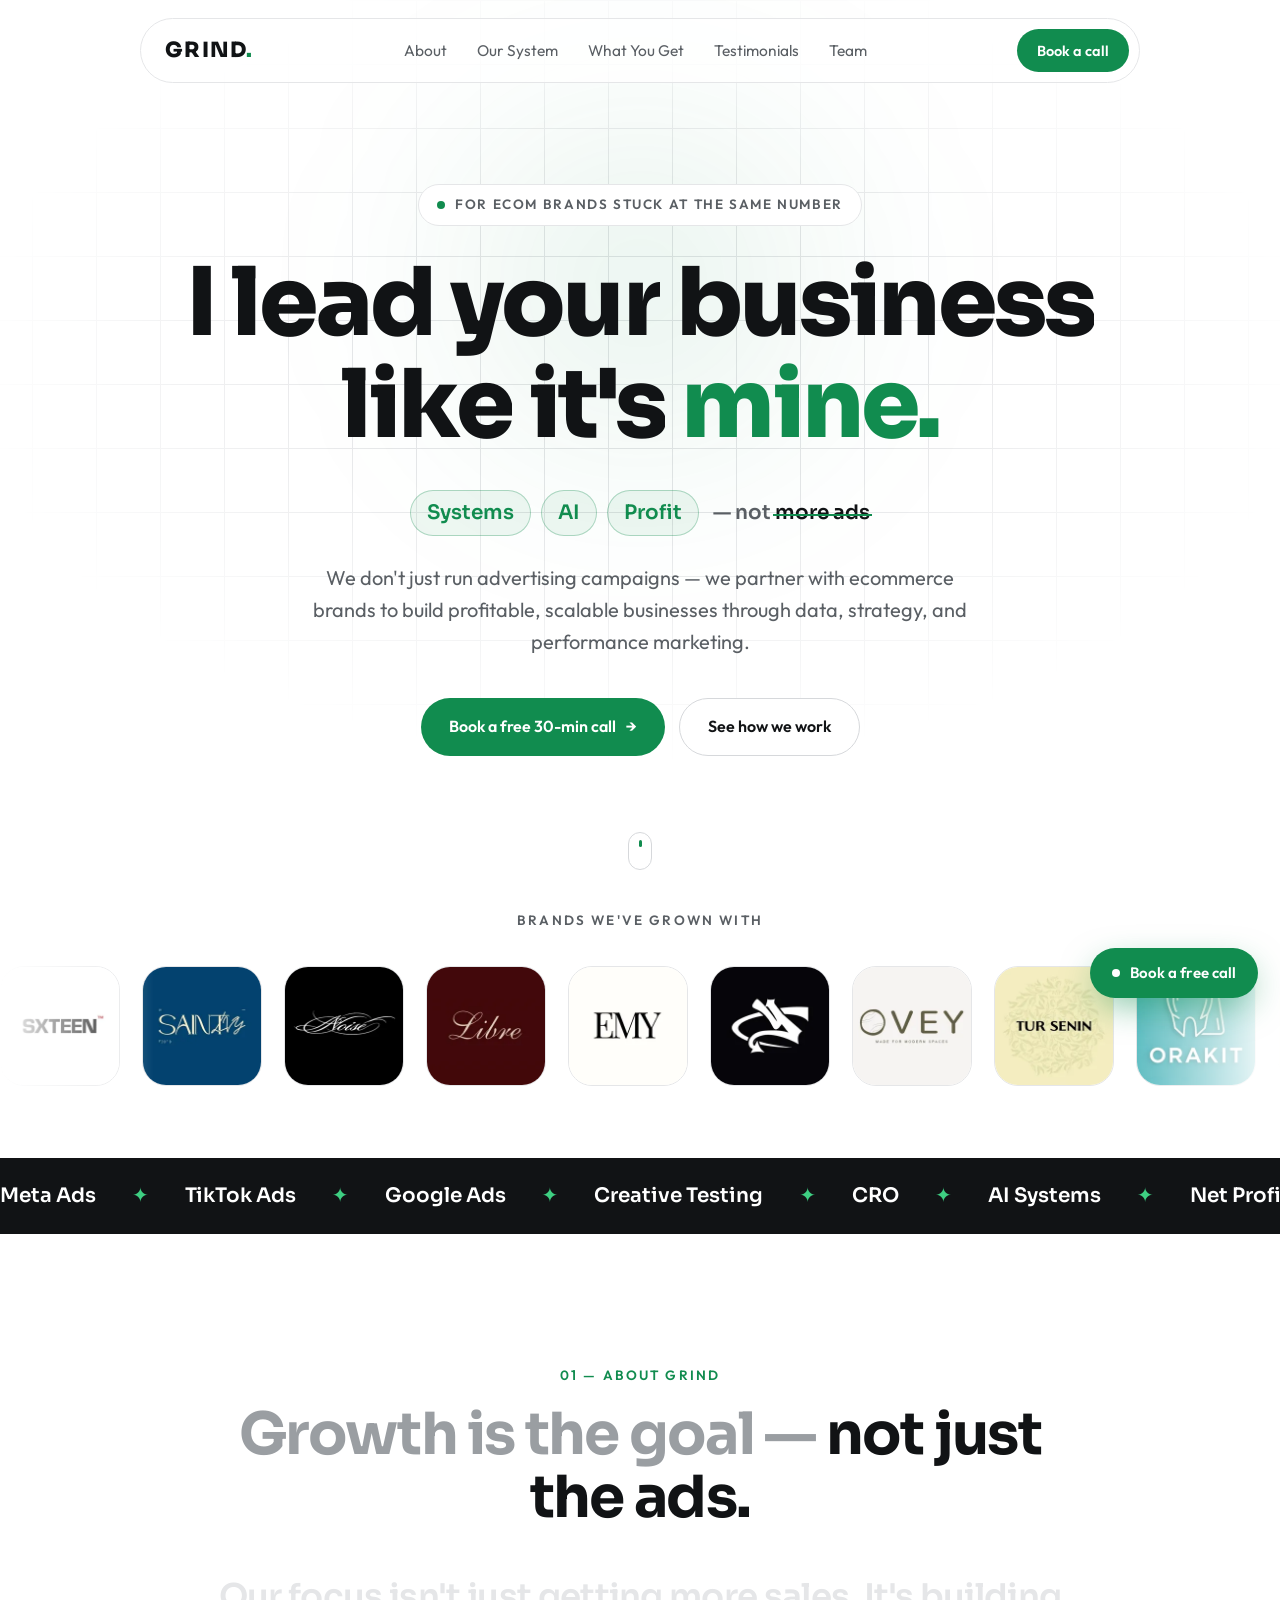
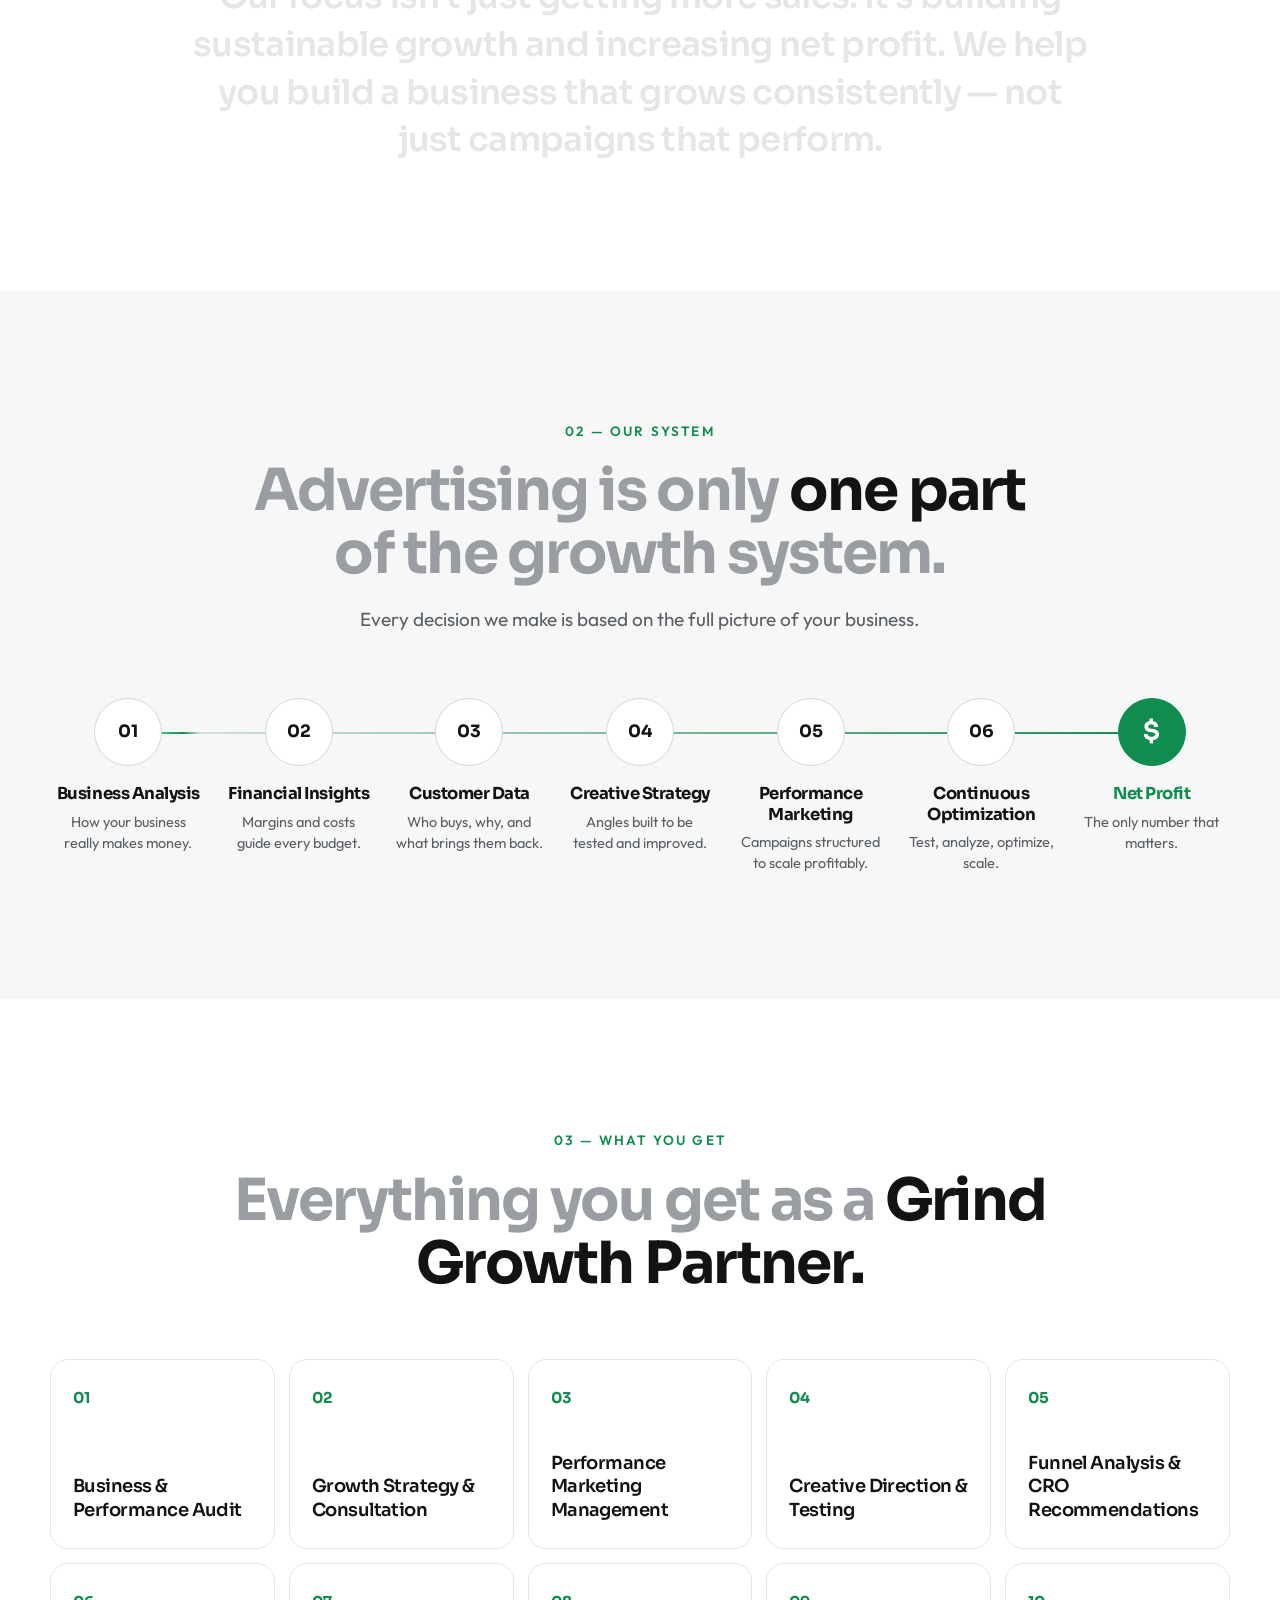
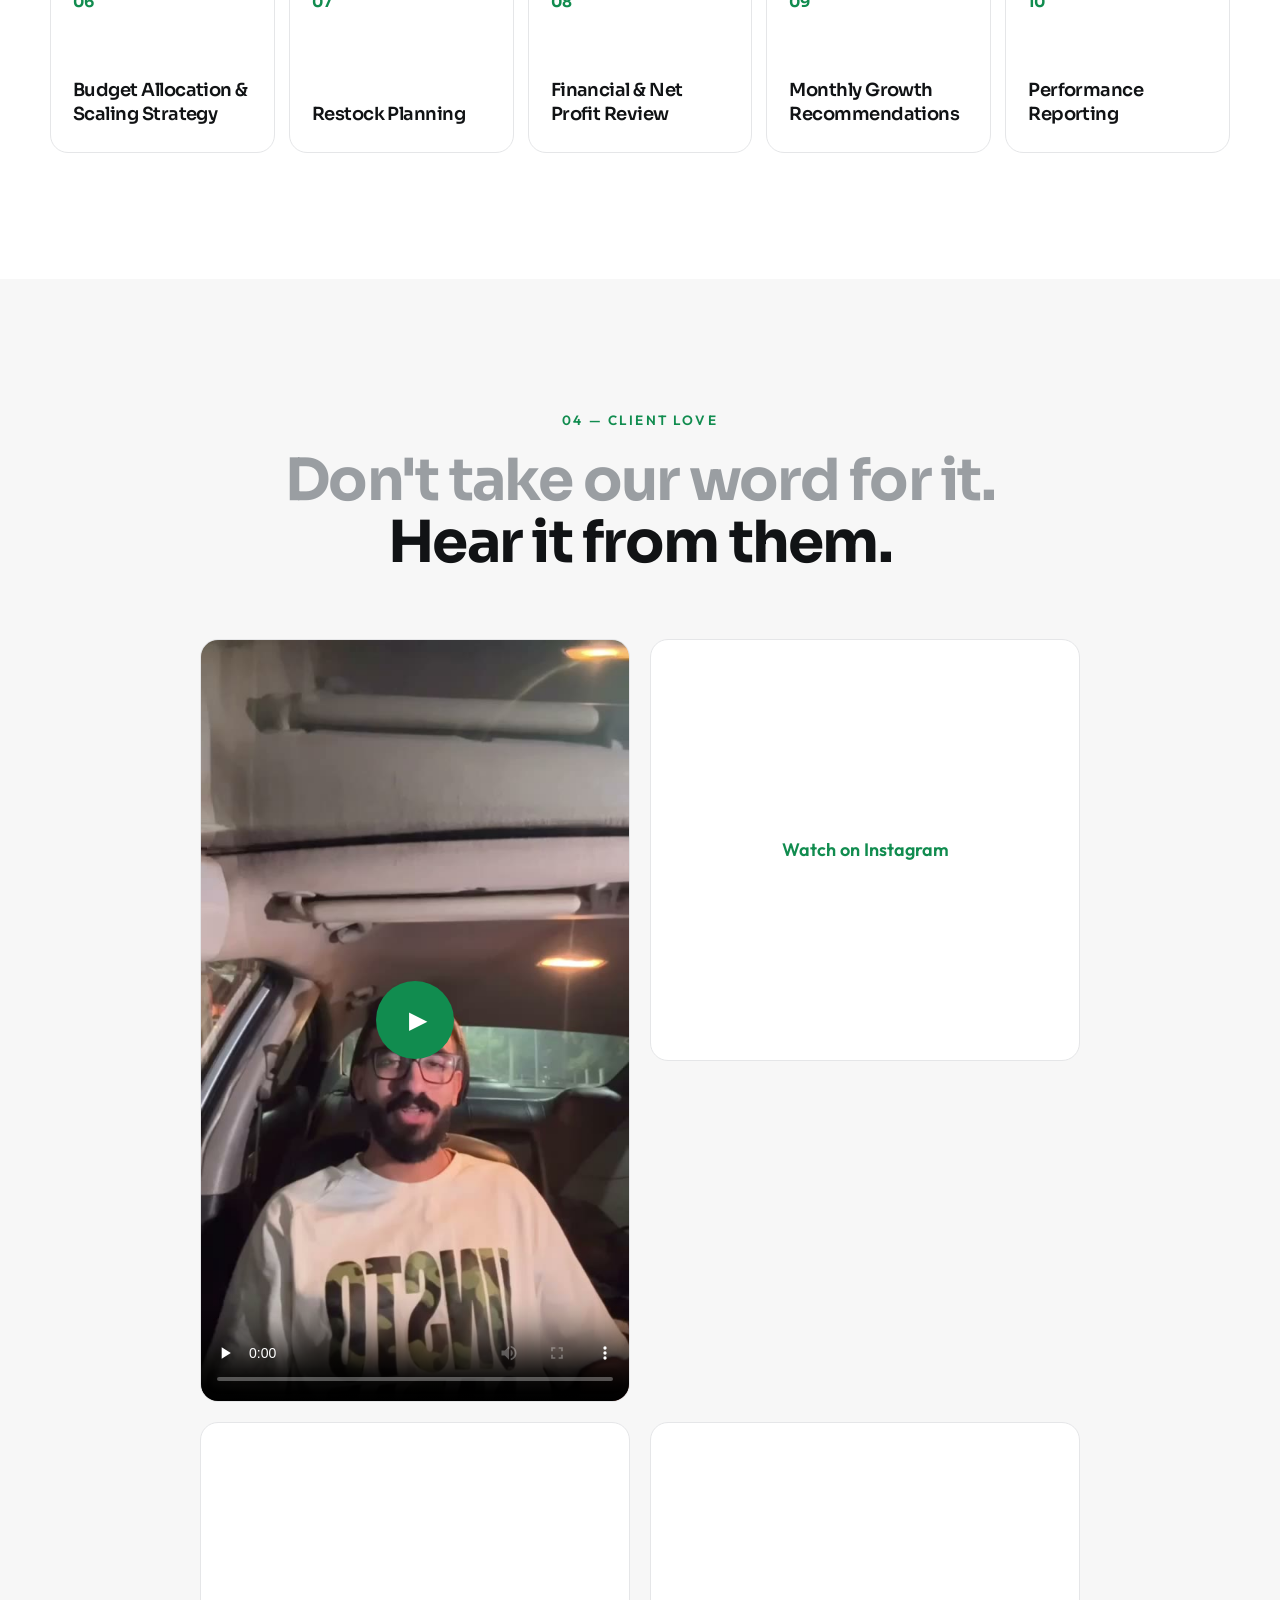
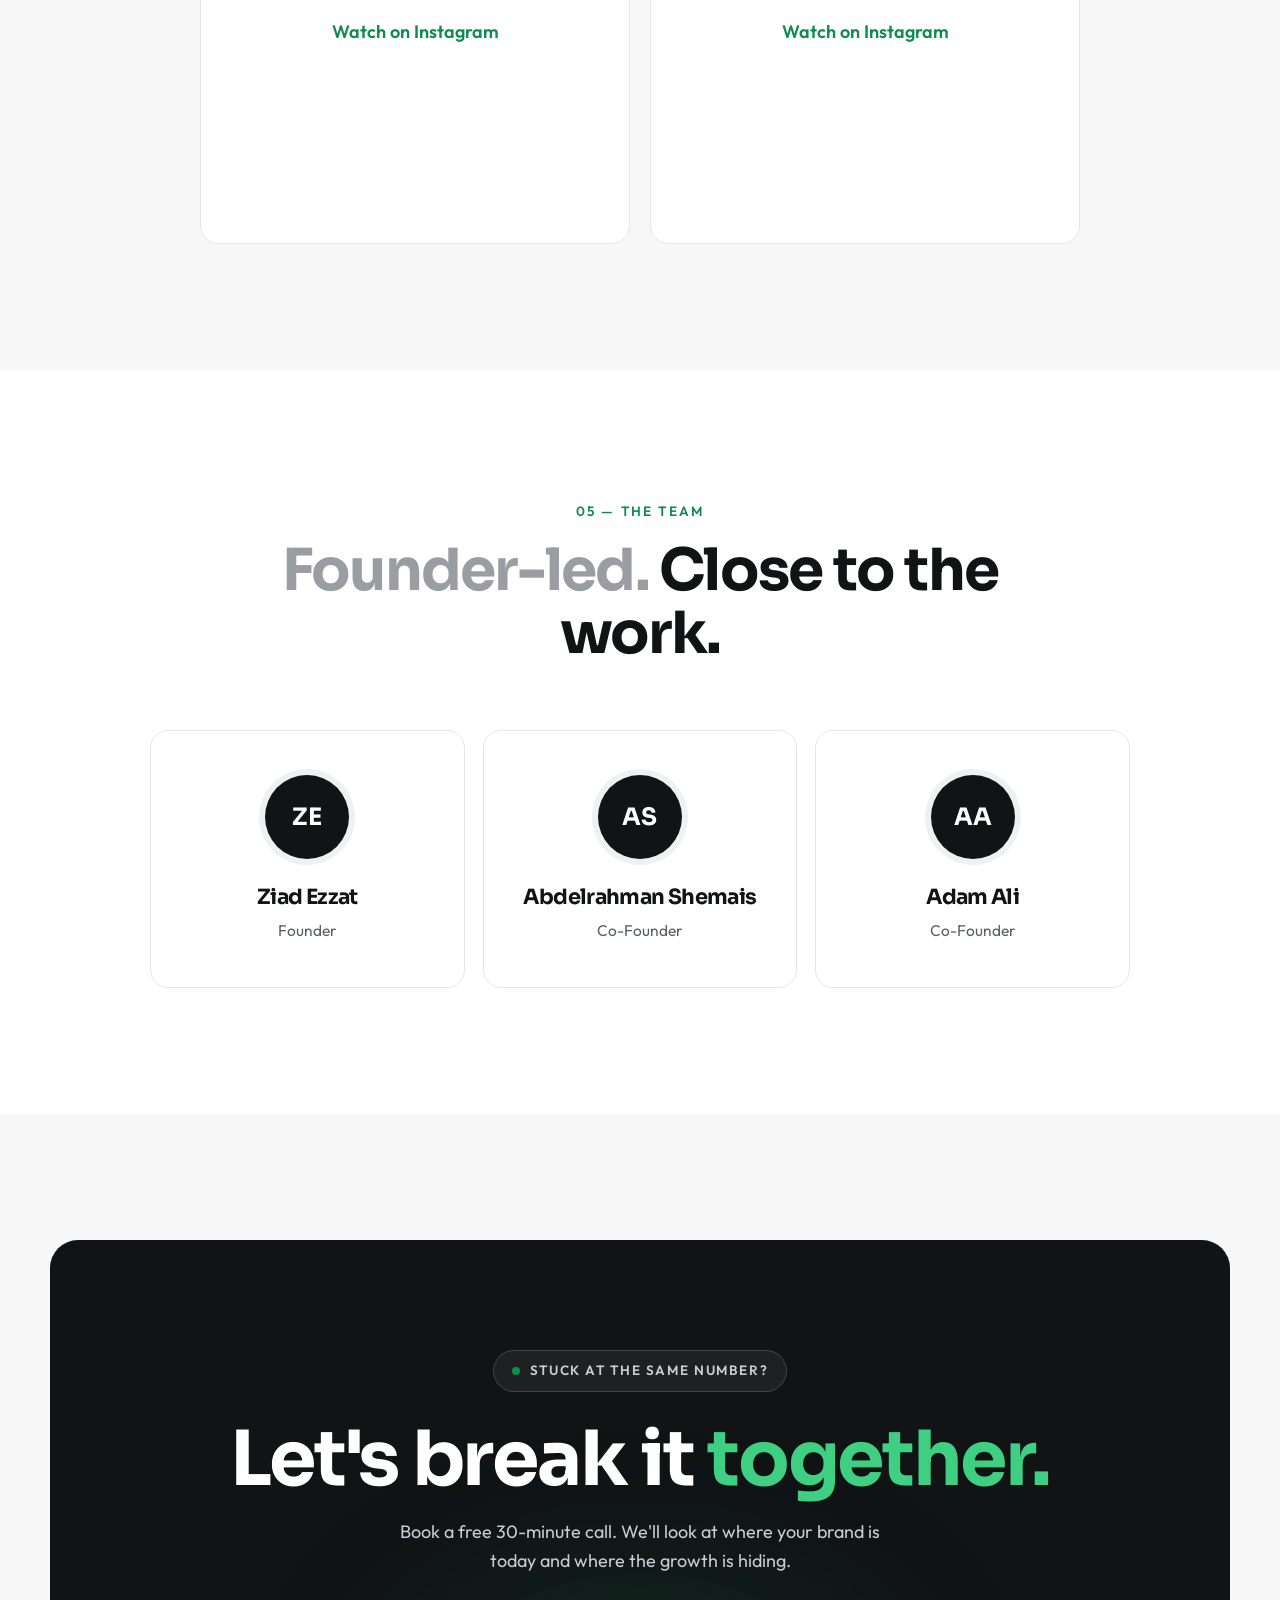
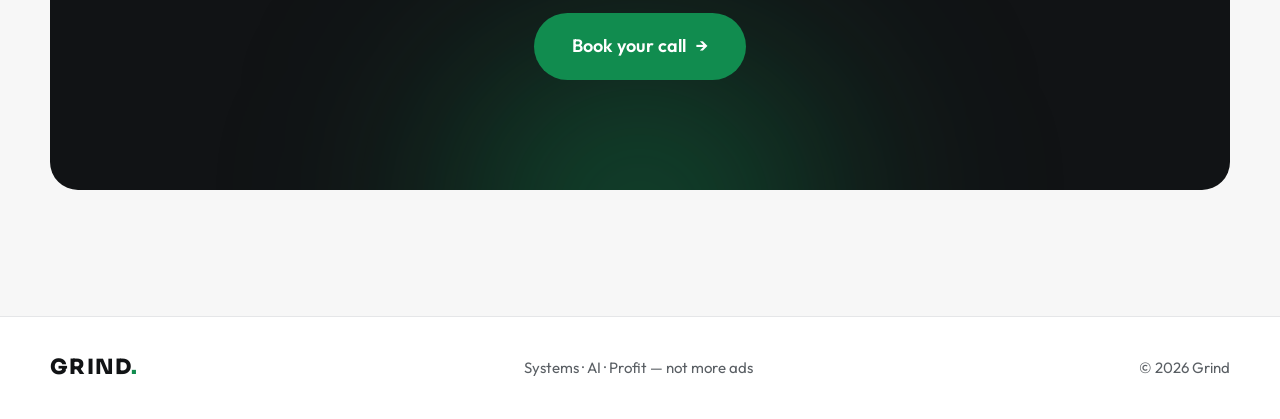
==== commit 2ca81112: "Fix encoding after Your Closet rename" ====
--- a/index.html
+++ b/index.html
@@ -1,10 +1,10 @@
-﻿<!DOCTYPE html>
+<!DOCTYPE html>
 <html lang="en">
 <head>
   <meta charset="UTF-8" />
   <meta name="viewport" content="width=device-width, initial-scale=1.0" />
-  <title>Grind â€” Growth Partners for Ecommerce Brands</title>
-  <meta name="description" content="Grind partners with ecommerce brands stuck at the same number to build profitable, scalable businesses. Systems Â· AI Â· Profit â€” not more ads." />
+  <title>Grind — Growth Partners for Ecommerce Brands</title>
+  <meta name="description" content="Grind partners with ecommerce brands stuck at the same number to build profitable, scalable businesses. Systems · AI · Profit — not more ads." />
   <meta name="theme-color" content="#07080a" />
   <link rel="preconnect" href="https://fonts.googleapis.com" />
   <link rel="preconnect" href="https://fonts.gstatic.com" crossorigin />
@@ -47,17 +47,17 @@
           <span class="chip">Systems</span>
           <span class="chip">AI</span>
           <span class="chip">Profit</span>
-          <span class="not">â€” not <s>more ads</s></span>
+          <span class="not">— not <s>more ads</s></span>
         </p>
 
         <p class="lead anim" style="--d:7">
-          We don't just run advertising campaigns â€” we partner with ecommerce brands to build
+          We don't just run advertising campaigns — we partner with ecommerce brands to build
           profitable, scalable businesses through data, strategy, and performance marketing.
         </p>
 
         <div class="hero-actions anim" style="--d:8">
           <a href="https://calendly.com/ziadezzatb2b/30min" target="_blank" rel="noopener" class="btn btn-accent magnetic">
-            Book a free 30-min call <span class="arrow">â†’</span>
+            Book a free 30-min call <span class="arrow">→</span>
           </a>
           <a href="#system" class="btn btn-outline">See how we work</a>
         </div>
@@ -90,23 +90,23 @@
     <!-- Marquee -->
     <div class="marquee" aria-hidden="true">
       <div class="marquee-track">
-        <span>Meta Ads</span><b>âœ¦</b><span>TikTok Ads</span><b>âœ¦</b><span>Google Ads</span><b>âœ¦</b>
-        <span>Creative Testing</span><b>âœ¦</b><span>CRO</span><b>âœ¦</b><span>AI Systems</span><b>âœ¦</b>
-        <span>Net Profit</span><b>âœ¦</b><span>Scaling Strategy</span><b>âœ¦</b><span>Restock Planning</span><b>âœ¦</b>
-        <span>Meta Ads</span><b>âœ¦</b><span>TikTok Ads</span><b>âœ¦</b><span>Google Ads</span><b>âœ¦</b>
-        <span>Creative Testing</span><b>âœ¦</b><span>CRO</span><b>âœ¦</b><span>AI Systems</span><b>âœ¦</b>
-        <span>Net Profit</span><b>âœ¦</b><span>Scaling Strategy</span><b>âœ¦</b><span>Restock Planning</span><b>âœ¦</b>
+        <span>Meta Ads</span><b>✦</b><span>TikTok Ads</span><b>✦</b><span>Google Ads</span><b>✦</b>
+        <span>Creative Testing</span><b>✦</b><span>CRO</span><b>✦</b><span>AI Systems</span><b>✦</b>
+        <span>Net Profit</span><b>✦</b><span>Scaling Strategy</span><b>✦</b><span>Restock Planning</span><b>✦</b>
+        <span>Meta Ads</span><b>✦</b><span>TikTok Ads</span><b>✦</b><span>Google Ads</span><b>✦</b>
+        <span>Creative Testing</span><b>✦</b><span>CRO</span><b>✦</b><span>AI Systems</span><b>✦</b>
+        <span>Net Profit</span><b>✦</b><span>Scaling Strategy</span><b>✦</b><span>Restock Planning</span><b>✦</b>
       </div>
     </div>
 
     <!-- About: scroll-lit statement -->
     <section class="section" id="about">
       <div class="container narrow">
-        <span class="eyebrow reveal">01 â€” About Grind</span>
-        <h2 class="reveal">Growth is the goal â€” <span class="accent">not just the ads.</span></h2>
+        <span class="eyebrow reveal">01 — About Grind</span>
+        <h2 class="reveal">Growth is the goal — <span class="accent">not just the ads.</span></h2>
         <p class="statement" id="statement">
           Our focus isn't just getting more sales. It's building sustainable growth and increasing
-          net profit. We help you build a business that grows consistently â€” not just campaigns that perform.
+          net profit. We help you build a business that grows consistently — not just campaigns that perform.
         </p>
       </div>
     </section>
@@ -115,7 +115,7 @@
     <section class="section" id="system">
       <div class="container">
         <div class="section-head">
-          <span class="eyebrow reveal">02 â€” Our System</span>
+          <span class="eyebrow reveal">02 — Our System</span>
           <h2 class="reveal">Advertising is only <span class="accent">one part</span> of the growth system.</h2>
           <p class="section-intro reveal">Every decision we make is based on the full picture of your business.</p>
         </div>
@@ -137,7 +137,7 @@
     <section class="section" id="services">
       <div class="container">
         <div class="section-head">
-          <span class="eyebrow reveal">03 â€” What You Get</span>
+          <span class="eyebrow reveal">03 — What You Get</span>
           <h2 class="reveal">Everything you get as a <span class="accent">Grind Growth Partner.</span></h2>
         </div>
         <div class="cards">
@@ -159,13 +159,13 @@
     <section class="section" id="testimonials">
       <div class="container">
         <div class="section-head">
-          <span class="eyebrow reveal">04 â€” Client Love</span>
+          <span class="eyebrow reveal">04 — Client Love</span>
           <h2 class="reveal">Don't take our word for it. <span class="accent">Hear it from them.</span></h2>
         </div>
         <div class="ig-grid">
           <div class="ig-item video-item reveal">
             <video src="assets/testimonials/client-video-1.mp4" poster="assets/testimonials/client-video-1.jpg" preload="none" playsinline controls></video>
-            <button class="play-btn" aria-label="Play testimonial">â–¶</button>
+            <button class="play-btn" aria-label="Play testimonial">▶</button>
           </div>
           <div class="ig-item reveal">
             <blockquote class="instagram-media" data-instgrm-permalink="https://www.instagram.com/p/DatYA_2oAbJ/?utm_source=ig_embed&amp;utm_campaign=loading" data-instgrm-version="14">
@@ -190,7 +190,7 @@
     <section class="section" id="team">
       <div class="container">
         <div class="section-head">
-          <span class="eyebrow reveal">05 â€” The Team</span>
+          <span class="eyebrow reveal">05 — The Team</span>
           <h2 class="reveal">Founder-led. <span class="accent">Close to the work.</span></h2>
         </div>
         <div class="team">
@@ -222,7 +222,7 @@
           <h2>Let's break it <em>together.</em></h2>
           <p>Book a free 30-minute call. We'll look at where your brand is today and where the growth is hiding.</p>
           <a href="https://calendly.com/ziadezzatb2b/30min" target="_blank" rel="noopener" class="btn btn-accent btn-lg magnetic">
-            Book your call <span class="arrow">â†’</span>
+            Book your call <span class="arrow">→</span>
           </a>
         </div>
       </div>
@@ -233,8 +233,8 @@
   <footer class="footer">
     <div class="container footer-inner">
       <a href="#top" class="logo">GRIND<span>.</span></a>
-      <span>Systems Â· AI Â· Profit â€” not more ads</span>
-      <span>Â© <span id="year"></span> Grind</span>
+      <span>Systems · AI · Profit — not more ads</span>
+      <span>© <span id="year"></span> Grind</span>
     </div>
   </footer>
 
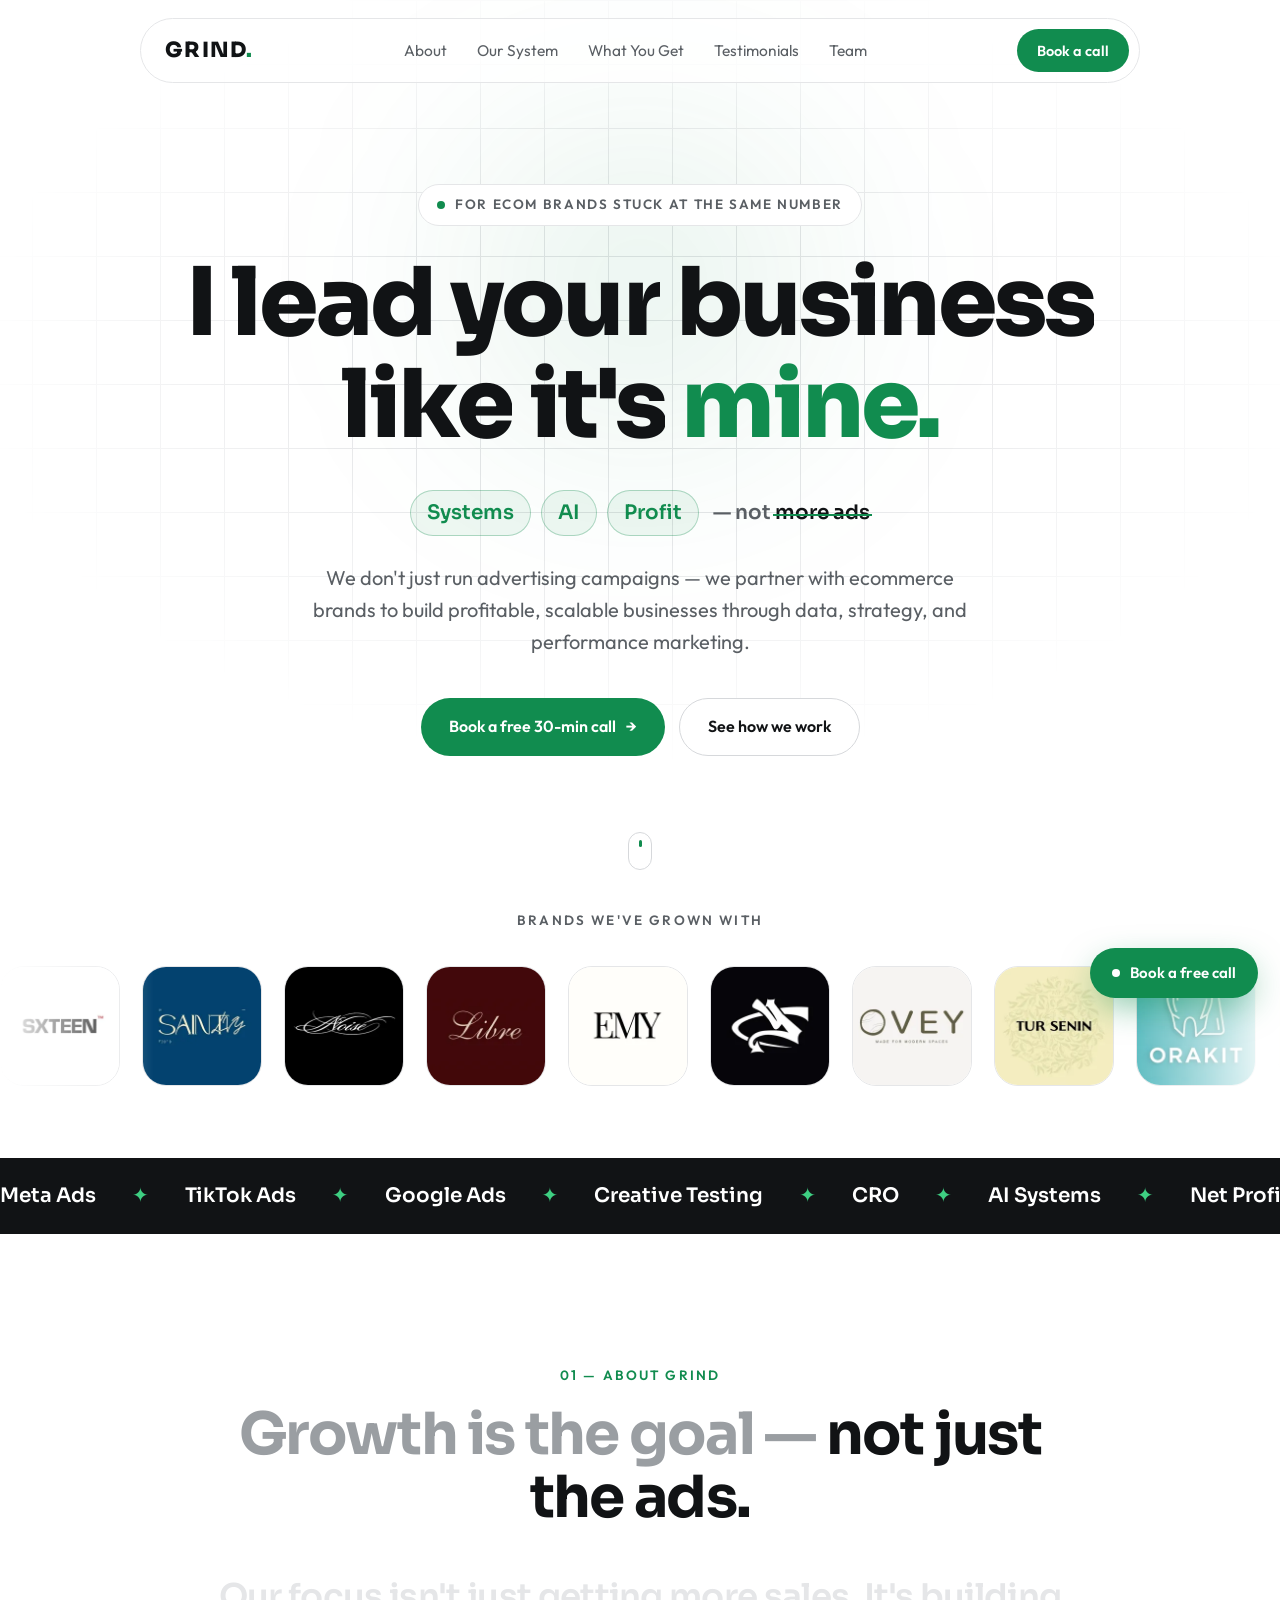
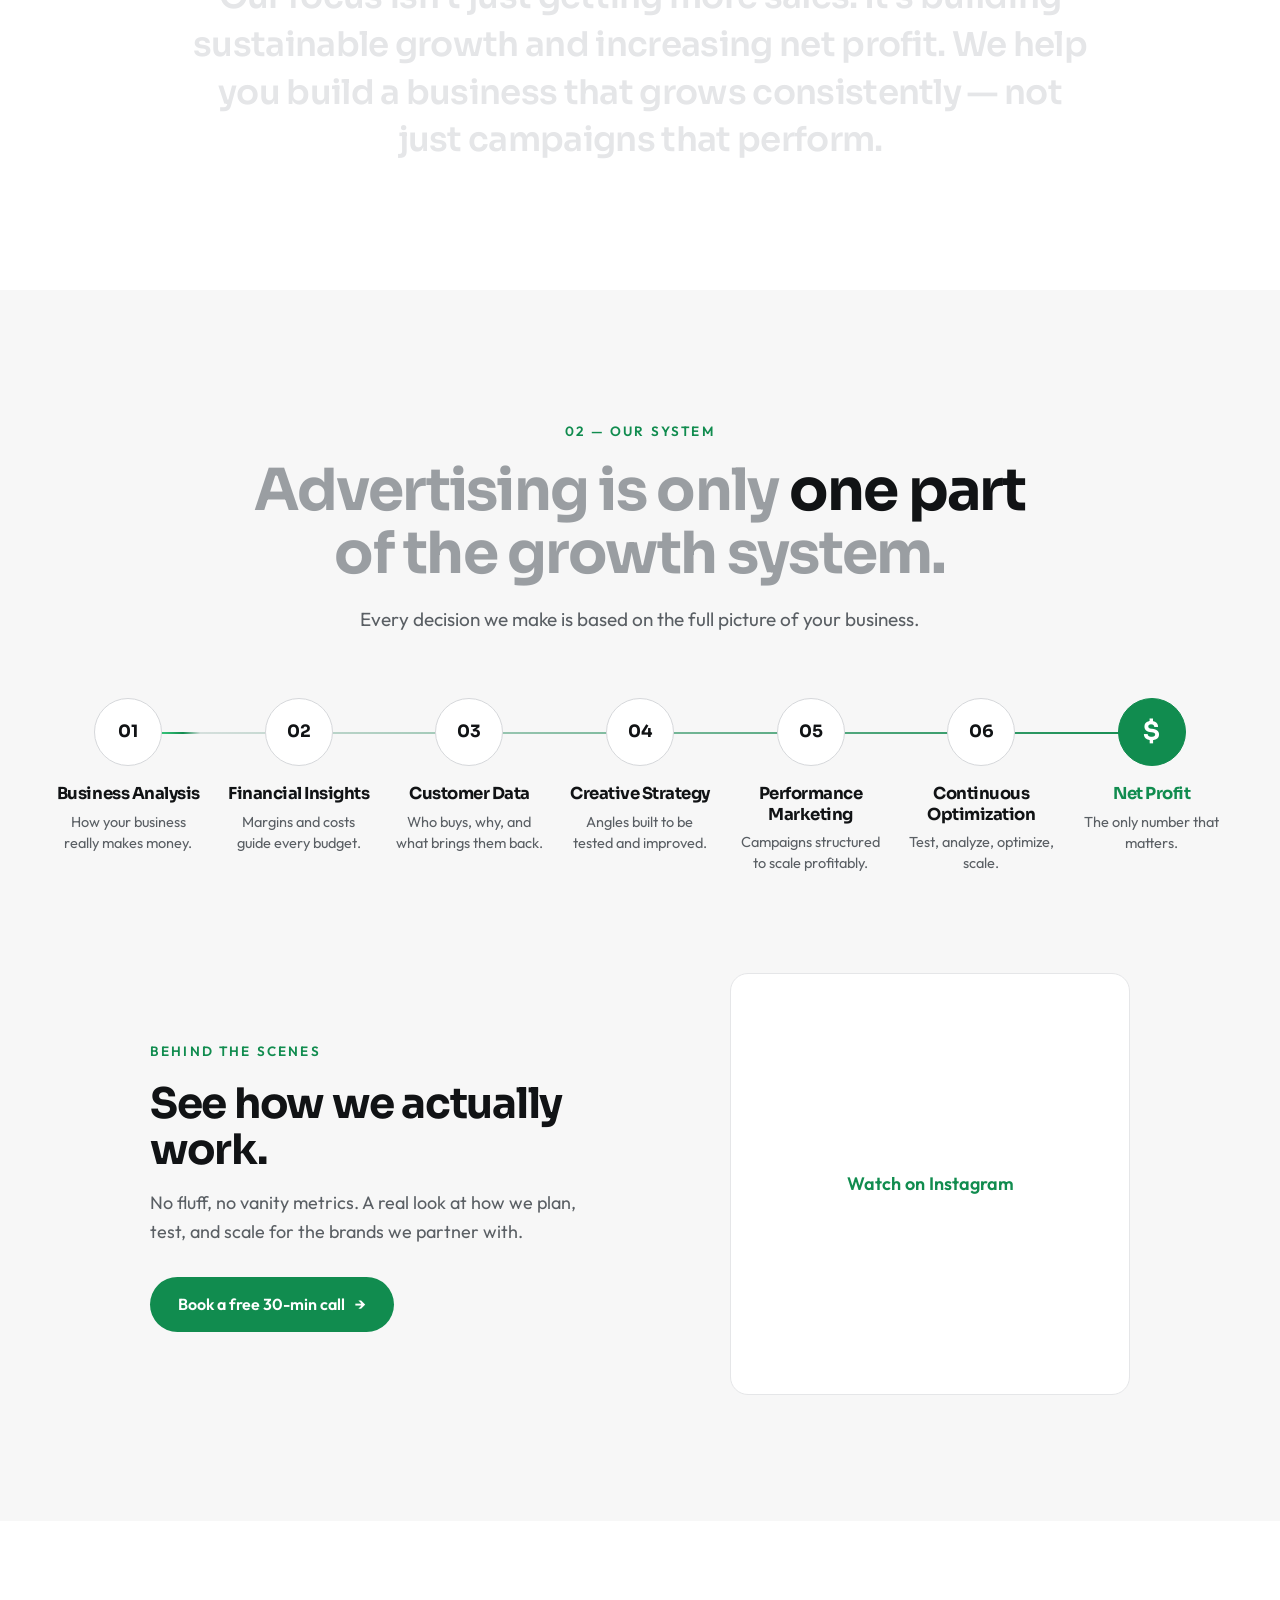
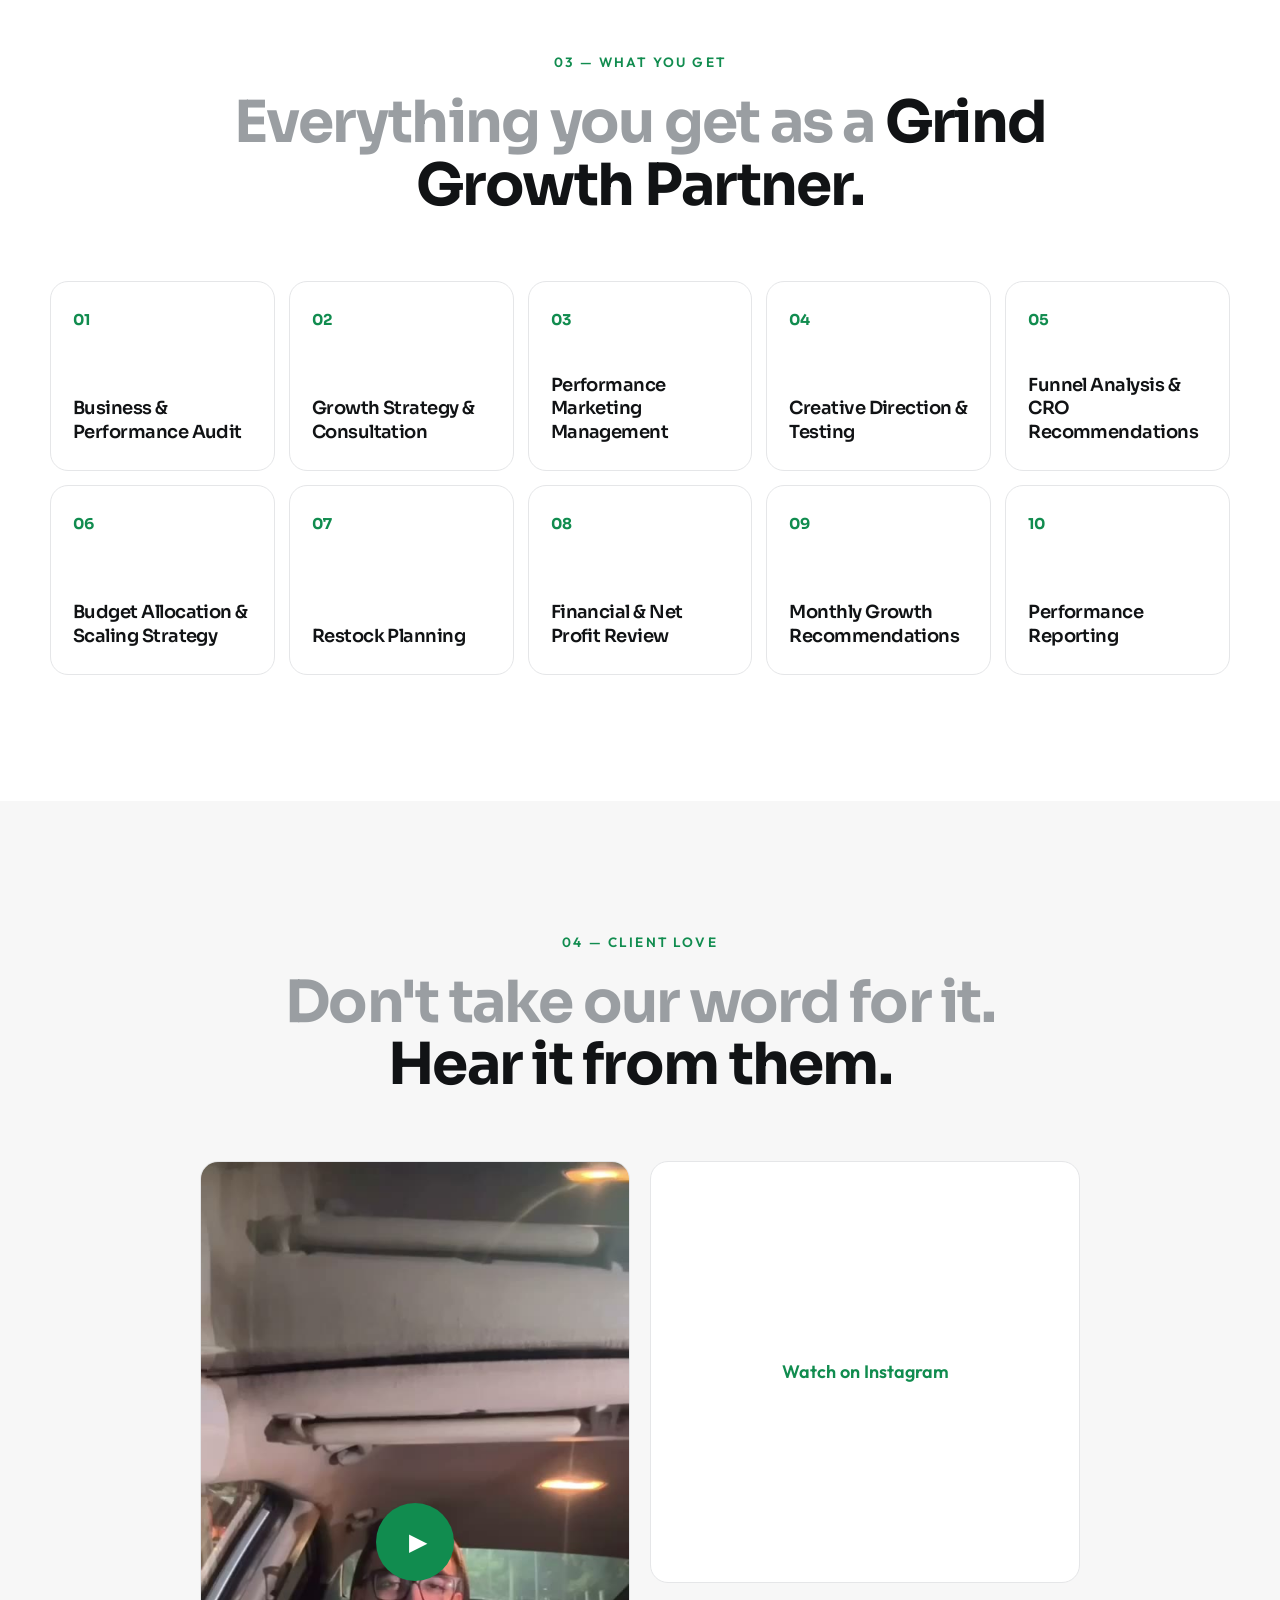
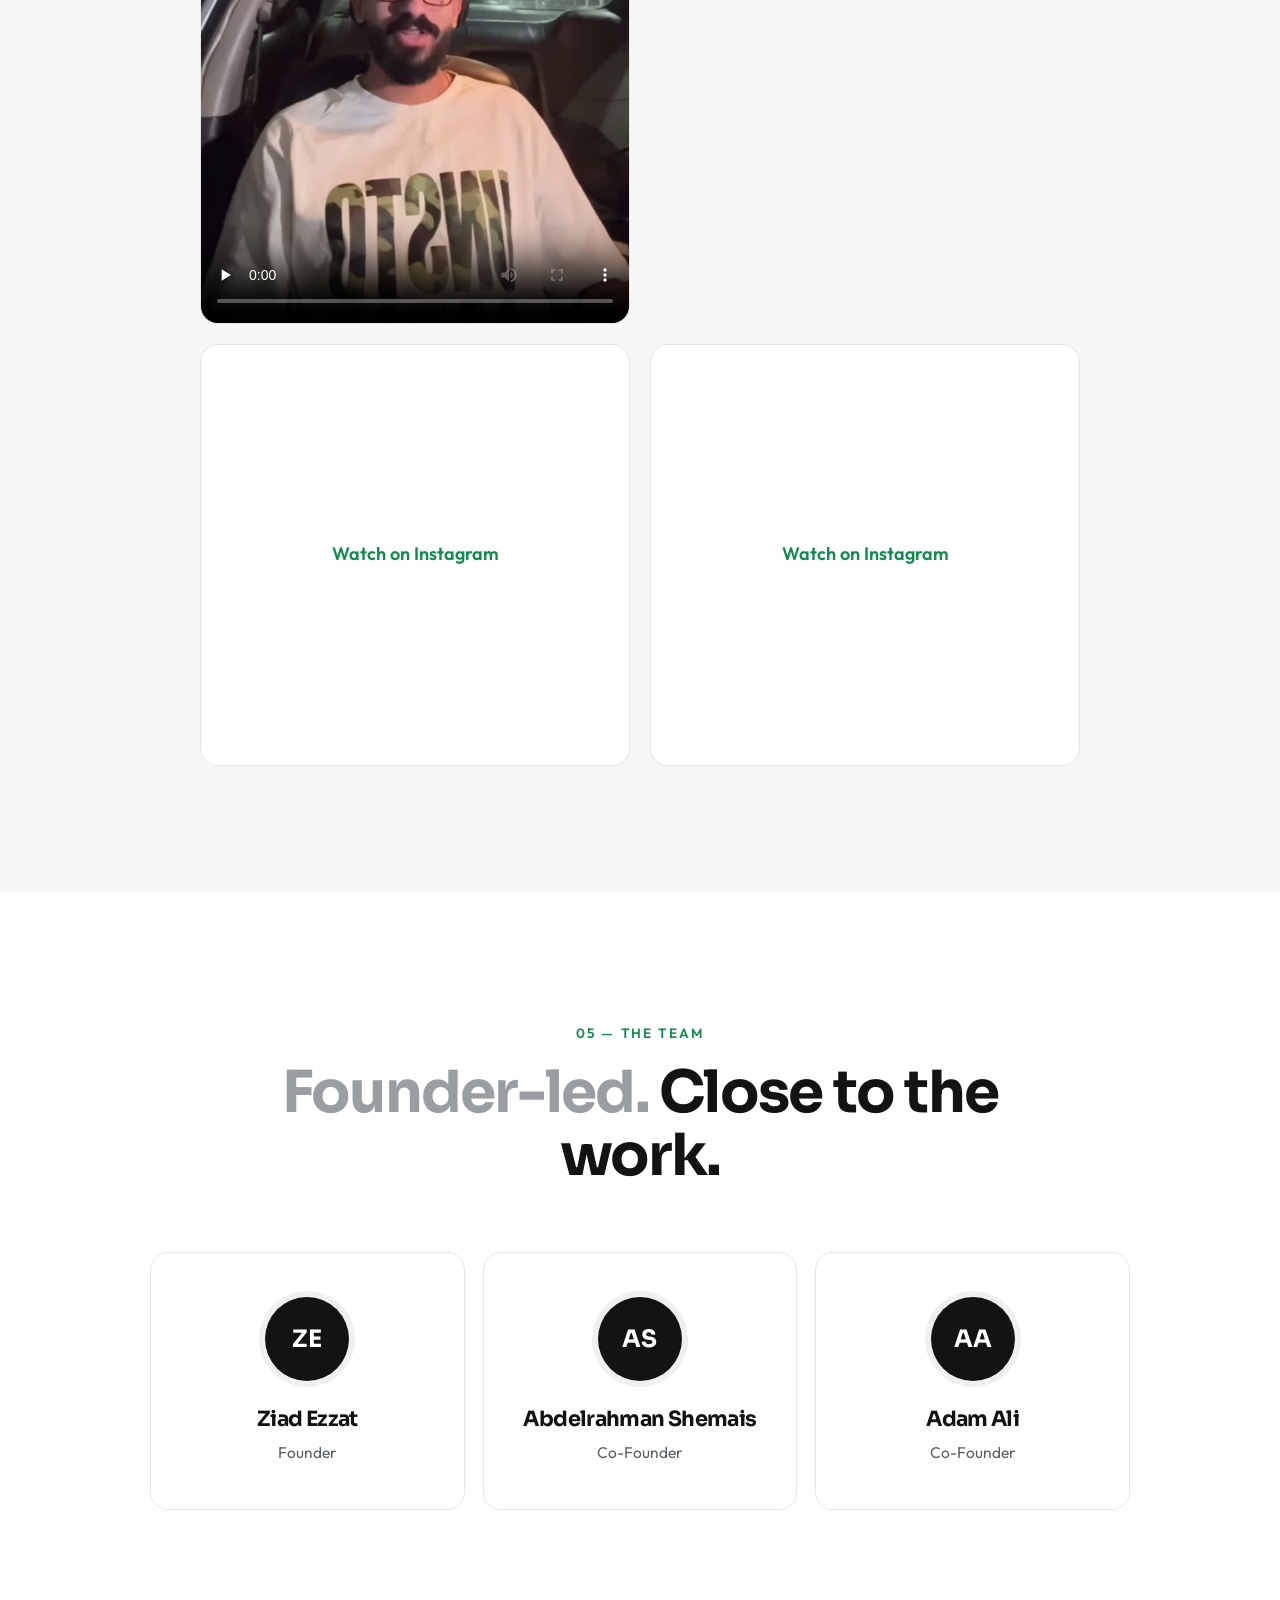
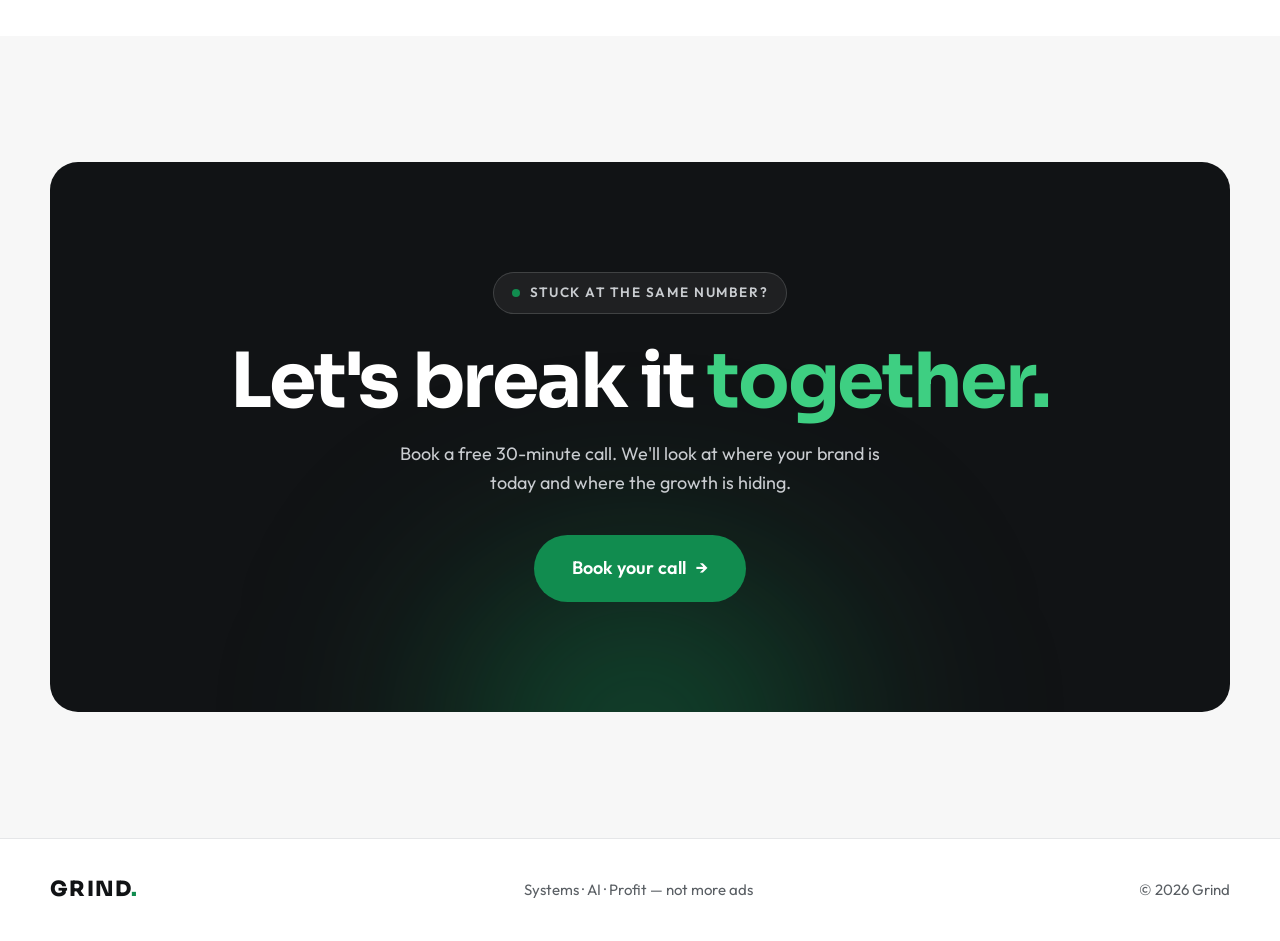
==== commit 976919be: "Add behind-the-scenes reel to Our System" ====
--- a/index.html
+++ b/index.html
@@ -130,6 +130,22 @@
           <div class="flow-node"><span class="n">06</span><h3>Continuous Optimization</h3><p>Test, analyze, optimize, scale.</p></div>
           <div class="flow-node flow-end"><span class="n">$</span><h3>Net Profit</h3><p>The only number that matters.</p></div>
         </div>
+
+        <div class="system-video">
+          <div class="system-copy reveal">
+            <span class="eyebrow">Behind the scenes</span>
+            <h3>See how we actually work.</h3>
+            <p>No fluff, no vanity metrics. A real look at how we plan, test, and scale for the brands we partner with.</p>
+            <a href="https://calendly.com/ziadezzatb2b/30min" target="_blank" rel="noopener" class="btn btn-accent">
+              Book a free 30-min call <span class="arrow">→</span>
+            </a>
+          </div>
+          <div class="ig-item reveal">
+            <blockquote class="instagram-media" data-instgrm-permalink="https://www.instagram.com/p/DdFgRM0I4Fw/?utm_source=ig_embed&amp;utm_campaign=loading" data-instgrm-version="14">
+              <a href="https://www.instagram.com/p/DdFgRM0I4Fw/" target="_blank" rel="noopener">Watch on Instagram</a>
+            </blockquote>
+          </div>
+        </div>
       </div>
     </section>
 
--- a/styles.css
+++ b/styles.css
@@ -437,6 +437,18 @@
 }
 .flow-end h3 { color: var(--green); }
 
+/* System video */
+.system-video {
+  display: grid;
+  grid-template-columns: 1fr 400px;
+  gap: 64px;
+  align-items: center;
+  max-width: 980px;
+  margin: 100px auto 0;
+}
+.system-copy h3 { font-size: clamp(28px, 3.4vw, 42px); line-height: 1.1; margin-bottom: 16px; }
+.system-copy p { color: var(--muted); margin-bottom: 30px; max-width: 440px; }
+
 /* ---------- Cards ---------- */
 .cards {
   display: grid;
@@ -629,6 +641,8 @@
   .flow-line::before { background: linear-gradient(180deg, transparent, var(--green)); transform: scaleY(0); transform-origin: top; }
   .flow.visible .flow-line::before { transform: scaleY(1); }
   .flow-pulse { display: none; }
+  .system-video { grid-template-columns: 1fr; gap: 36px; max-width: 420px; margin-top: 70px; text-align: center; }
+  .system-copy p { margin-inline: auto; }
   .flow-node { display: grid; grid-template-columns: 68px 1fr; column-gap: 20px; text-align: left; padding: 12px 0; align-items: center; }
   .flow-node .n { grid-row: span 2; margin: 0; }
   .flow-node h3 { align-self: end; margin: 0; }
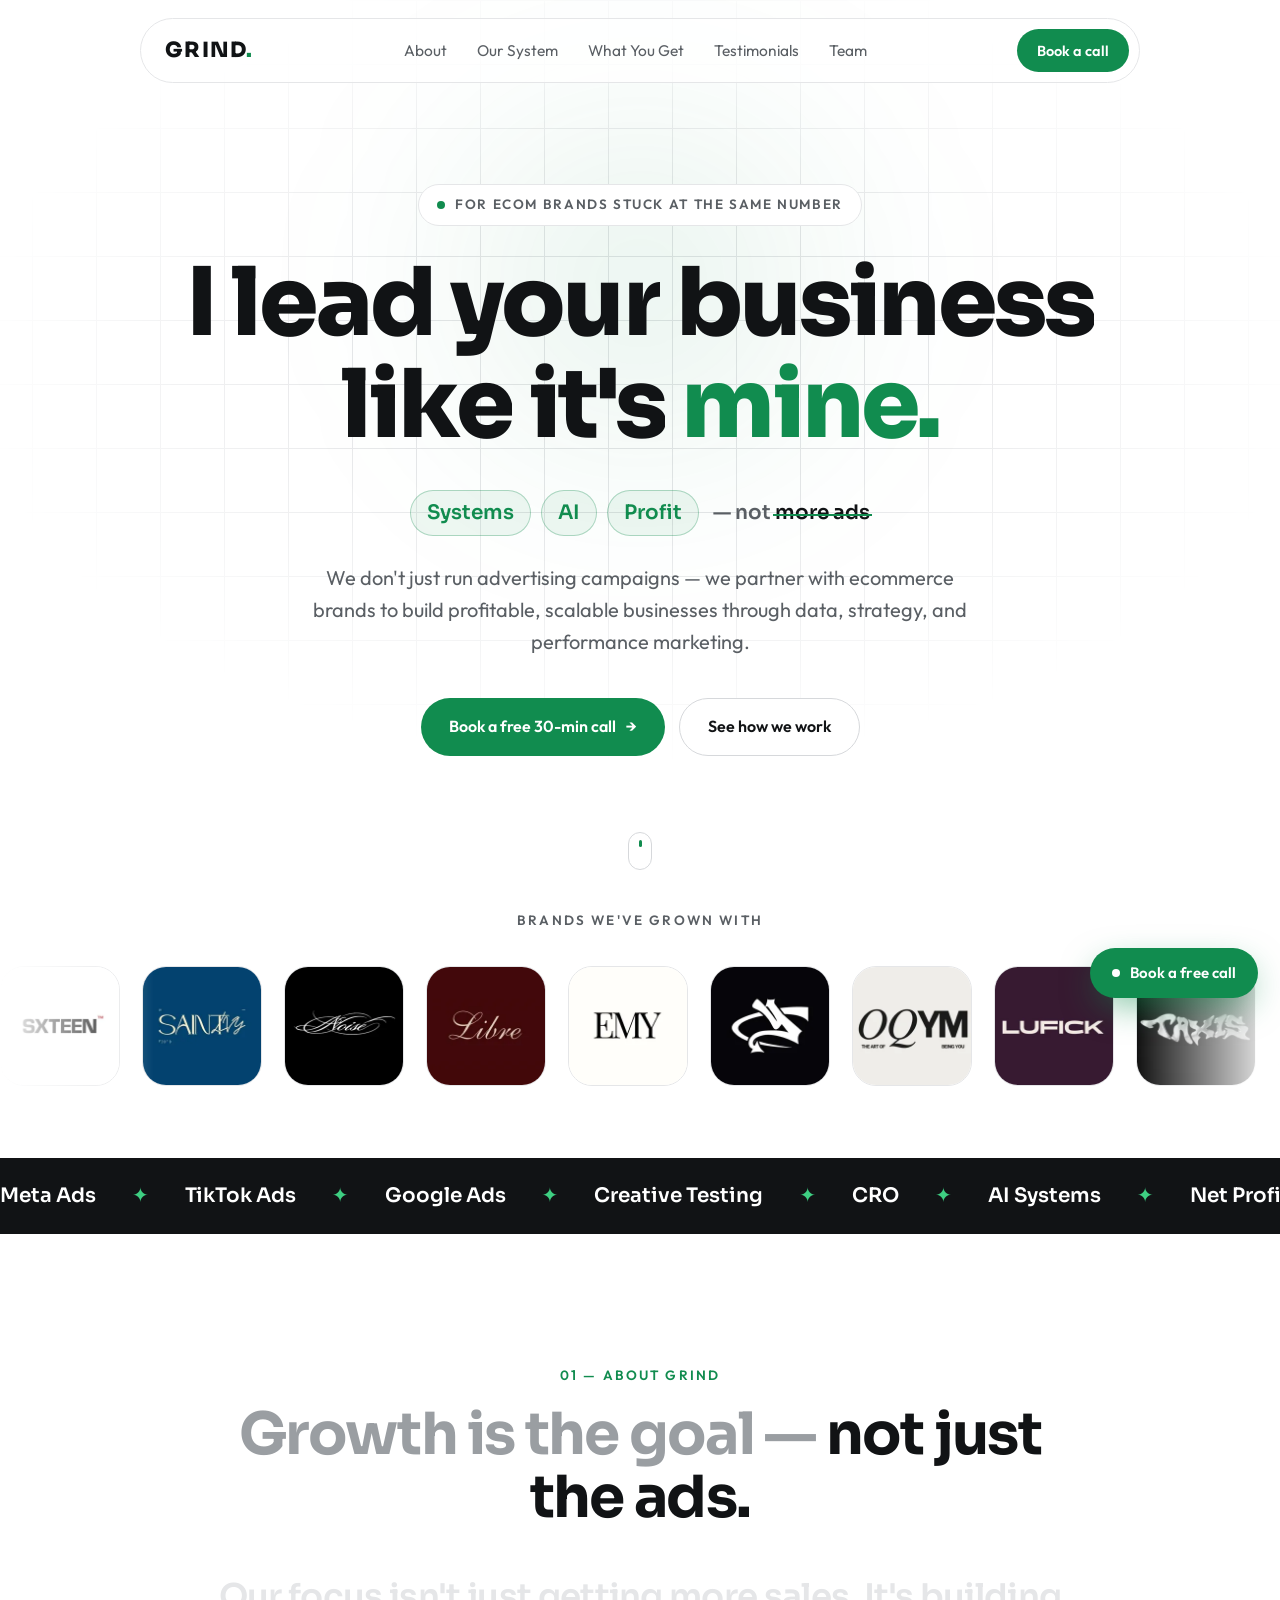
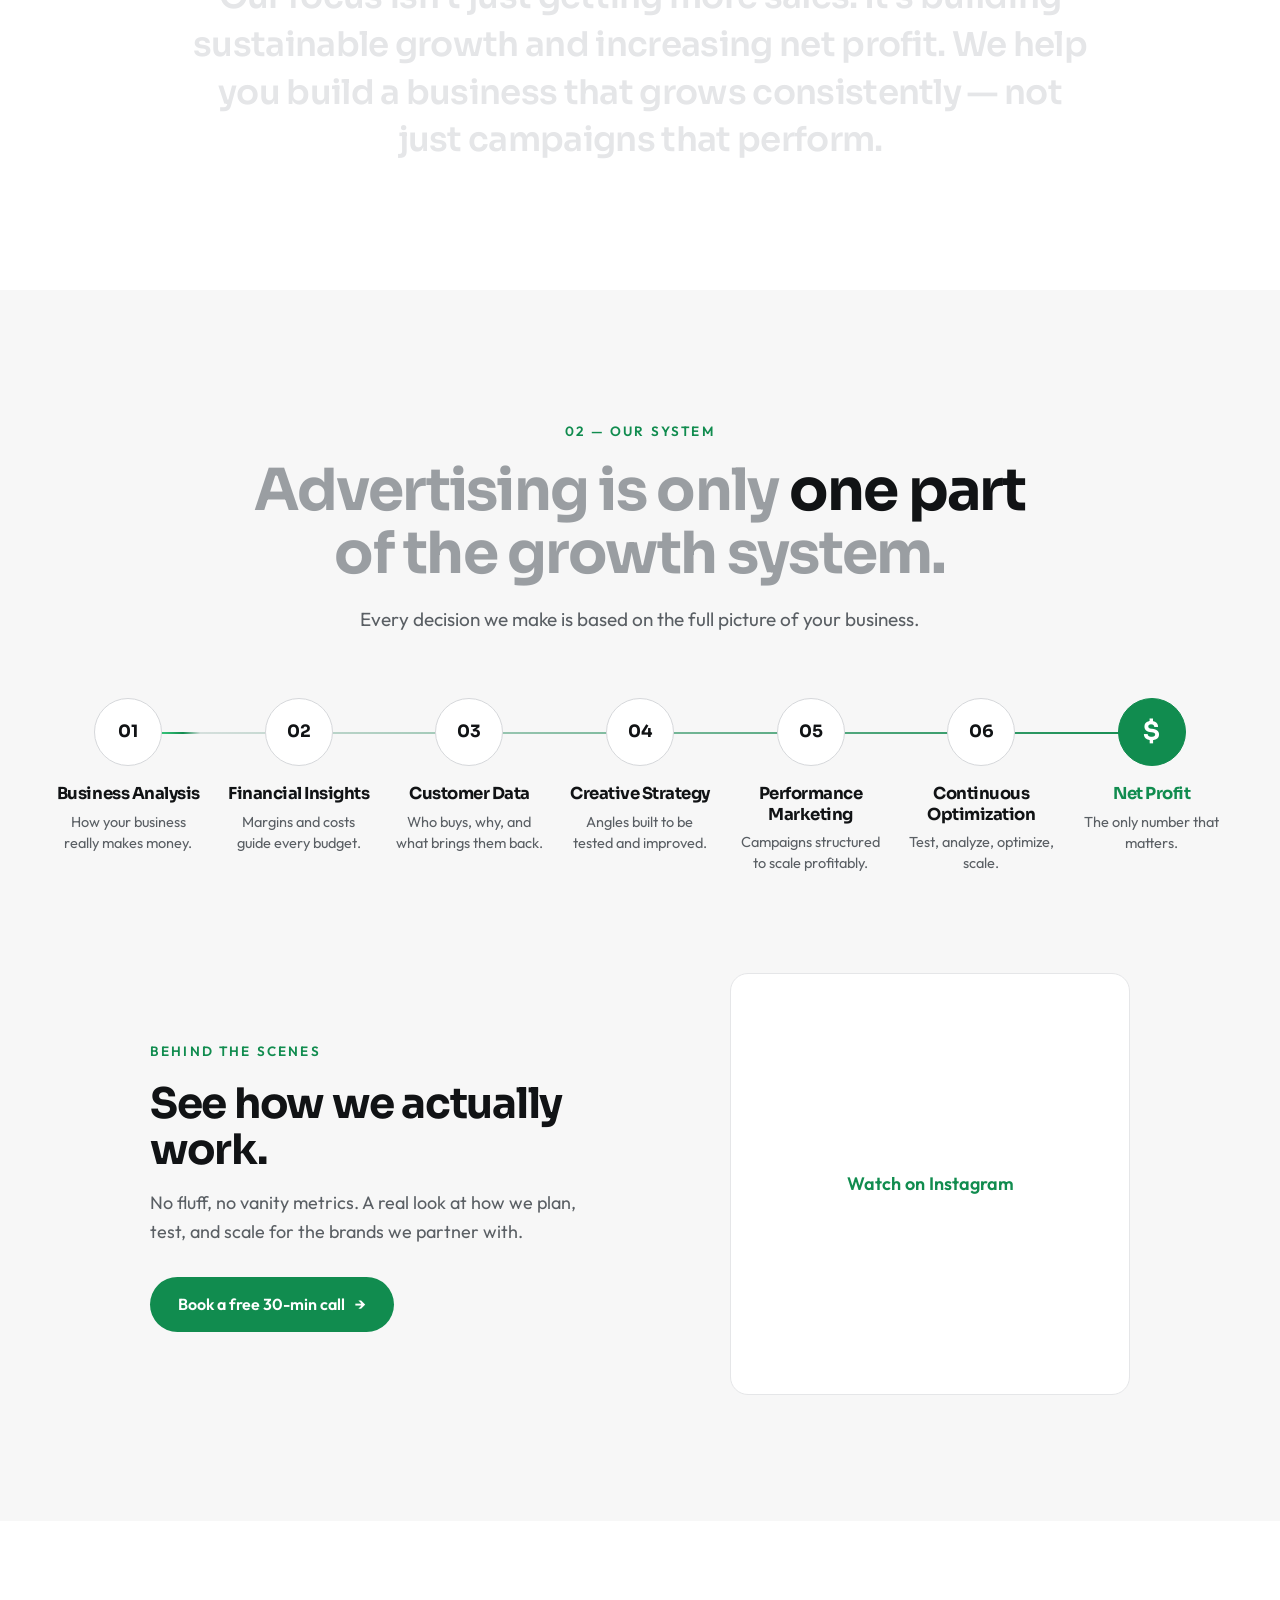
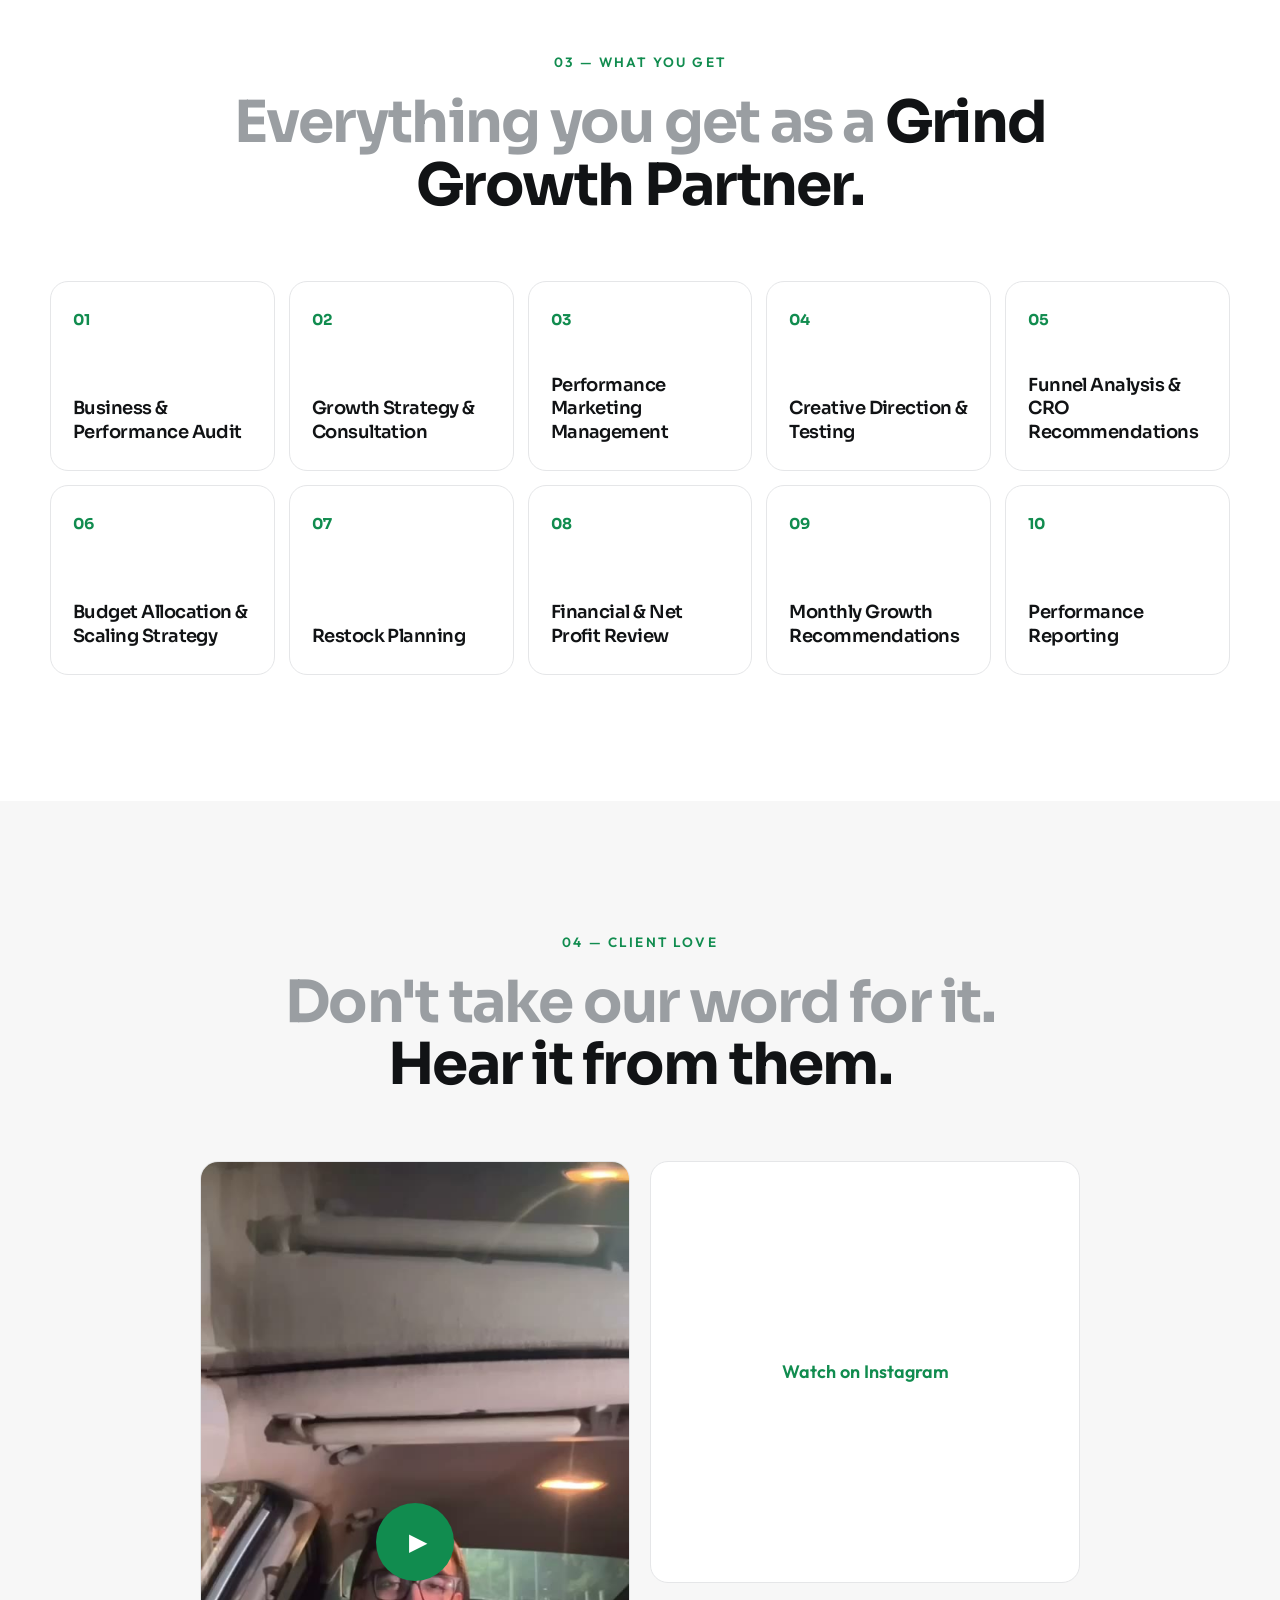
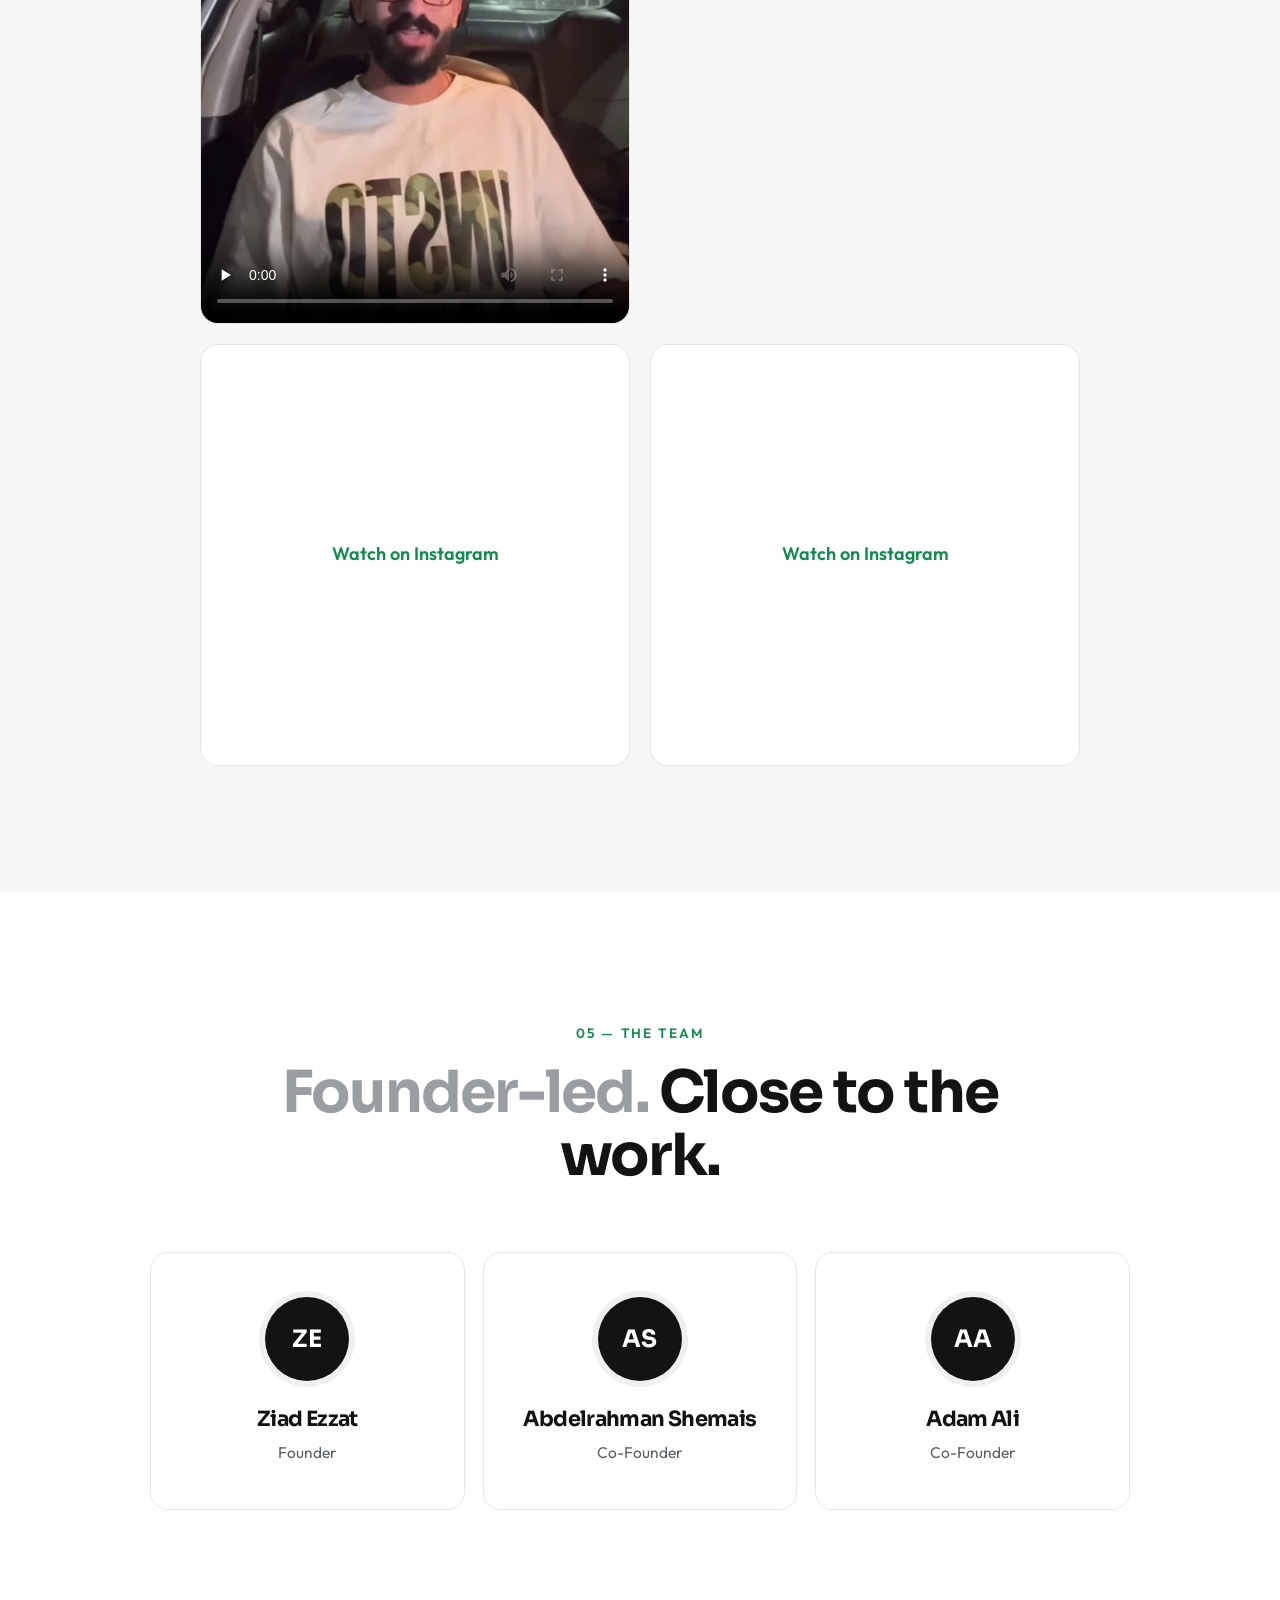
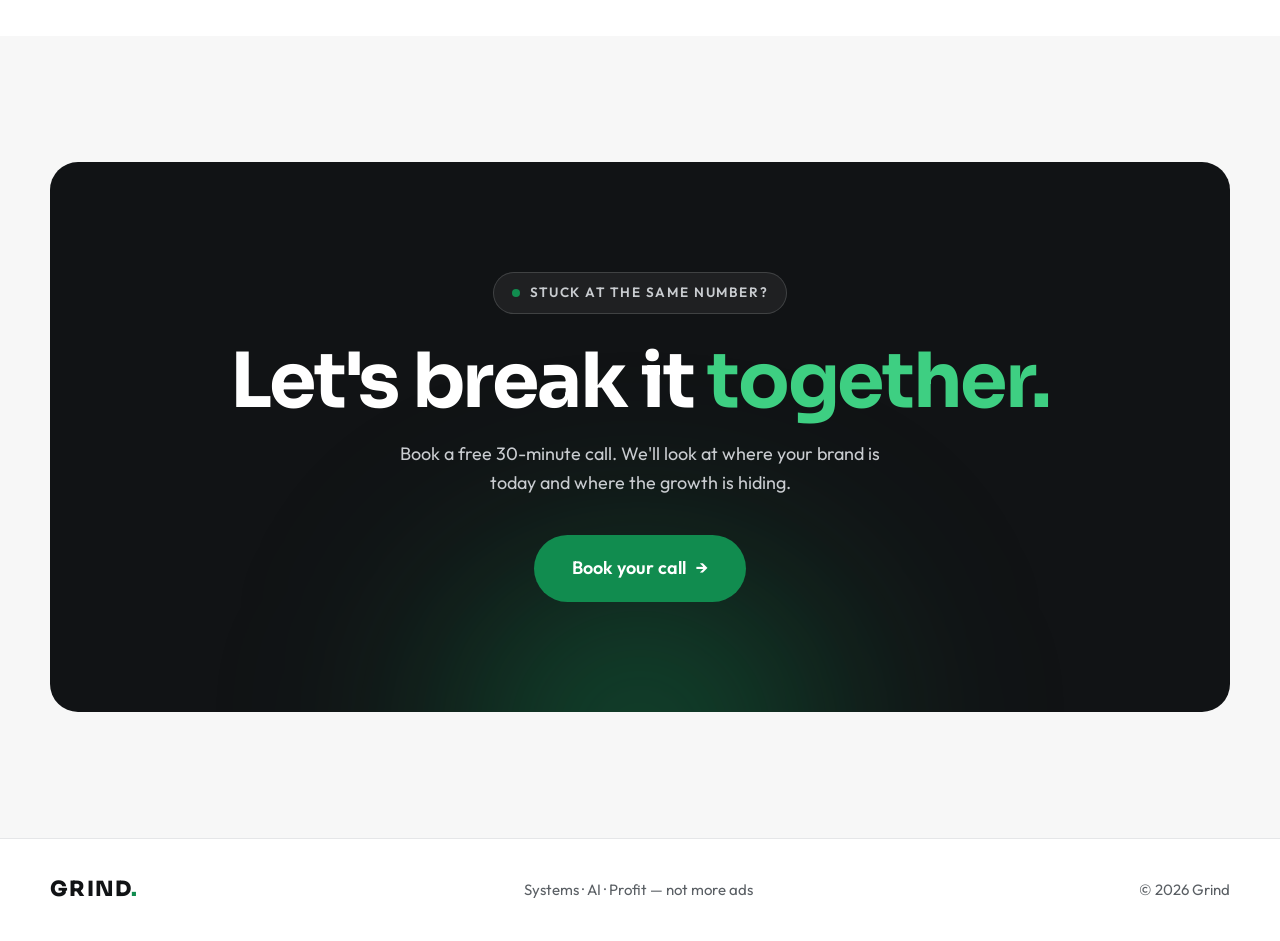
==== commit 4418ac27: "Add OQYM, LUFICK, TAXIS logos" ====
--- a/index.html
+++ b/index.html
@@ -78,6 +78,9 @@
           <img src="assets/brands/libre.webp" alt="Libre" width="120" height="120" />
           <img src="assets/brands/emy.webp" alt="EMY" width="120" height="120" />
           <img src="assets/brands/your-closet.webp" alt="Your Closet" width="120" height="120" />
+          <img src="assets/brands/oqym.webp" alt="OQYM" width="120" height="120" />
+          <img src="assets/brands/lufick.webp" alt="LUFICK" width="120" height="120" />
+          <img src="assets/brands/taxis.webp" alt="TAXIS" width="120" height="120" />
           <!-- Other categories last -->
           <img src="assets/brands/ovey.webp" alt="OVEY" width="120" height="120" />
           <img src="assets/brands/tur-senin.webp" alt="Tur Senin" width="120" height="120" />
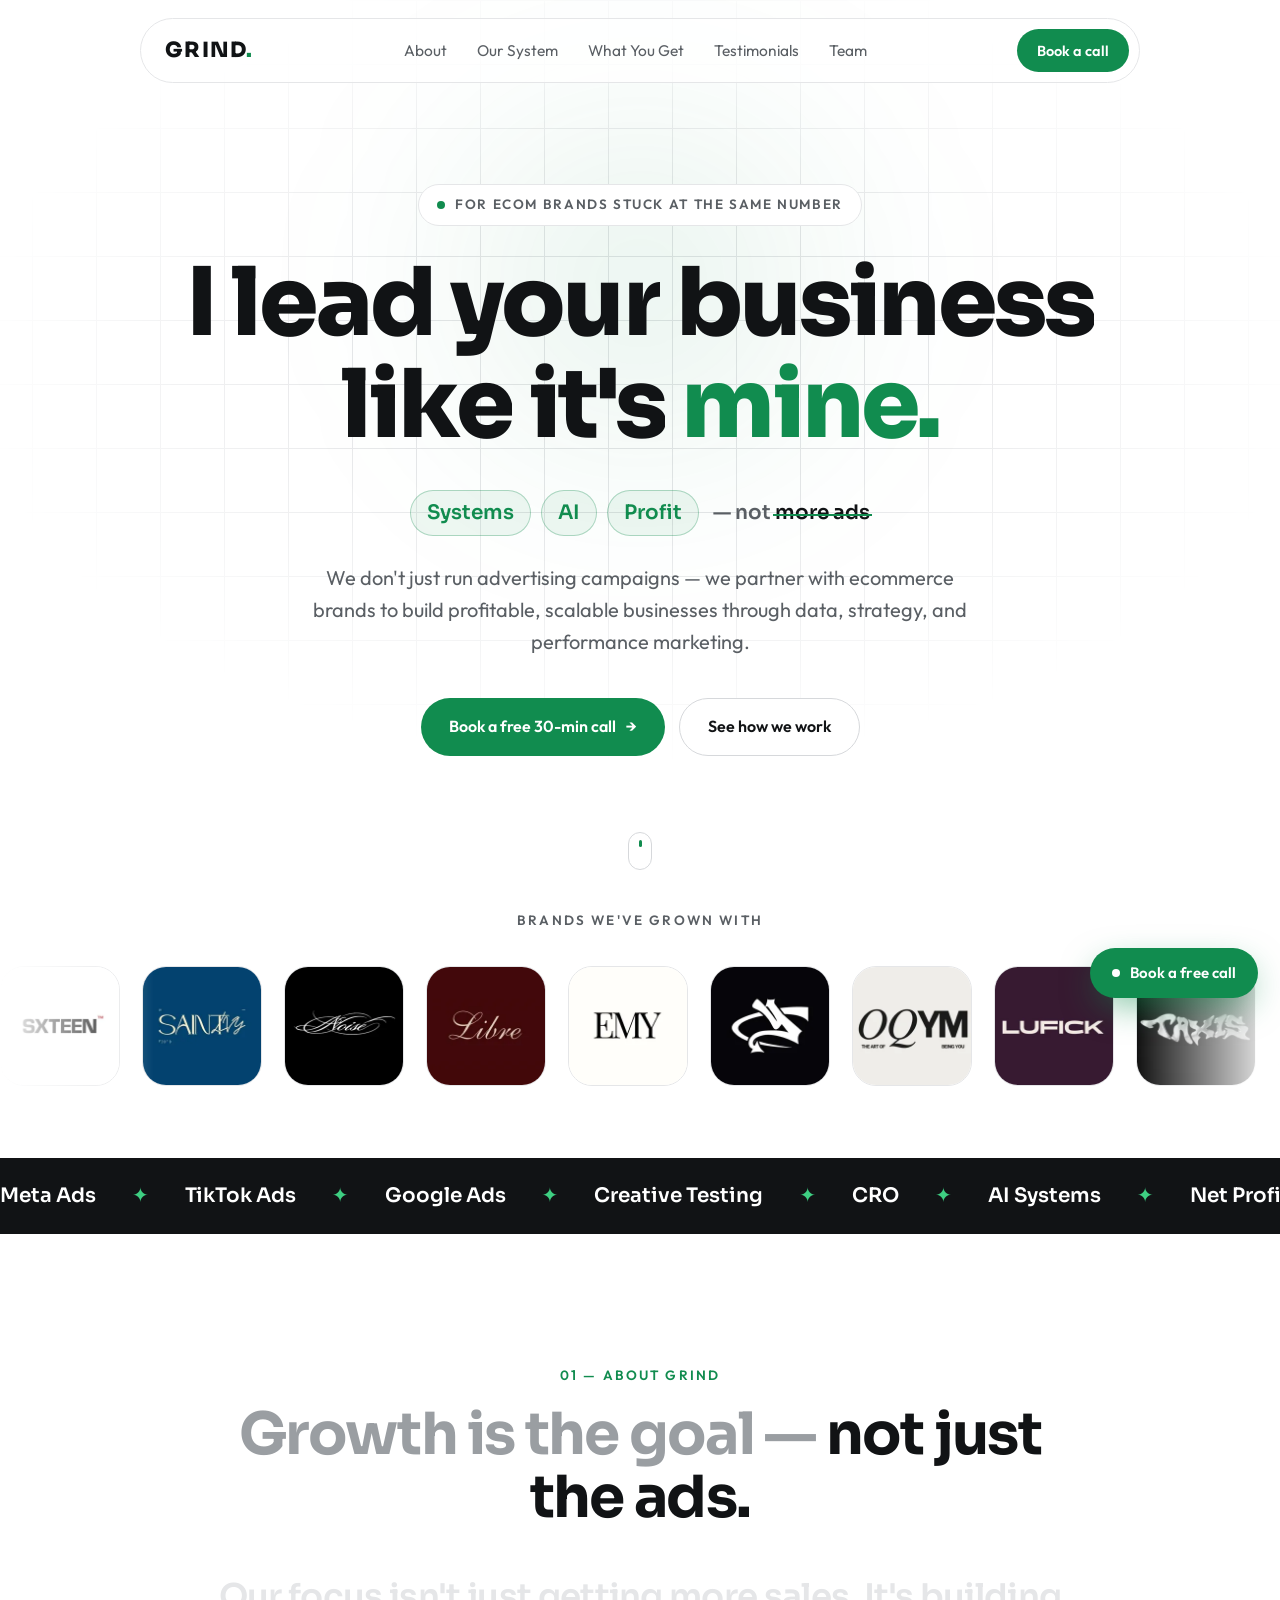
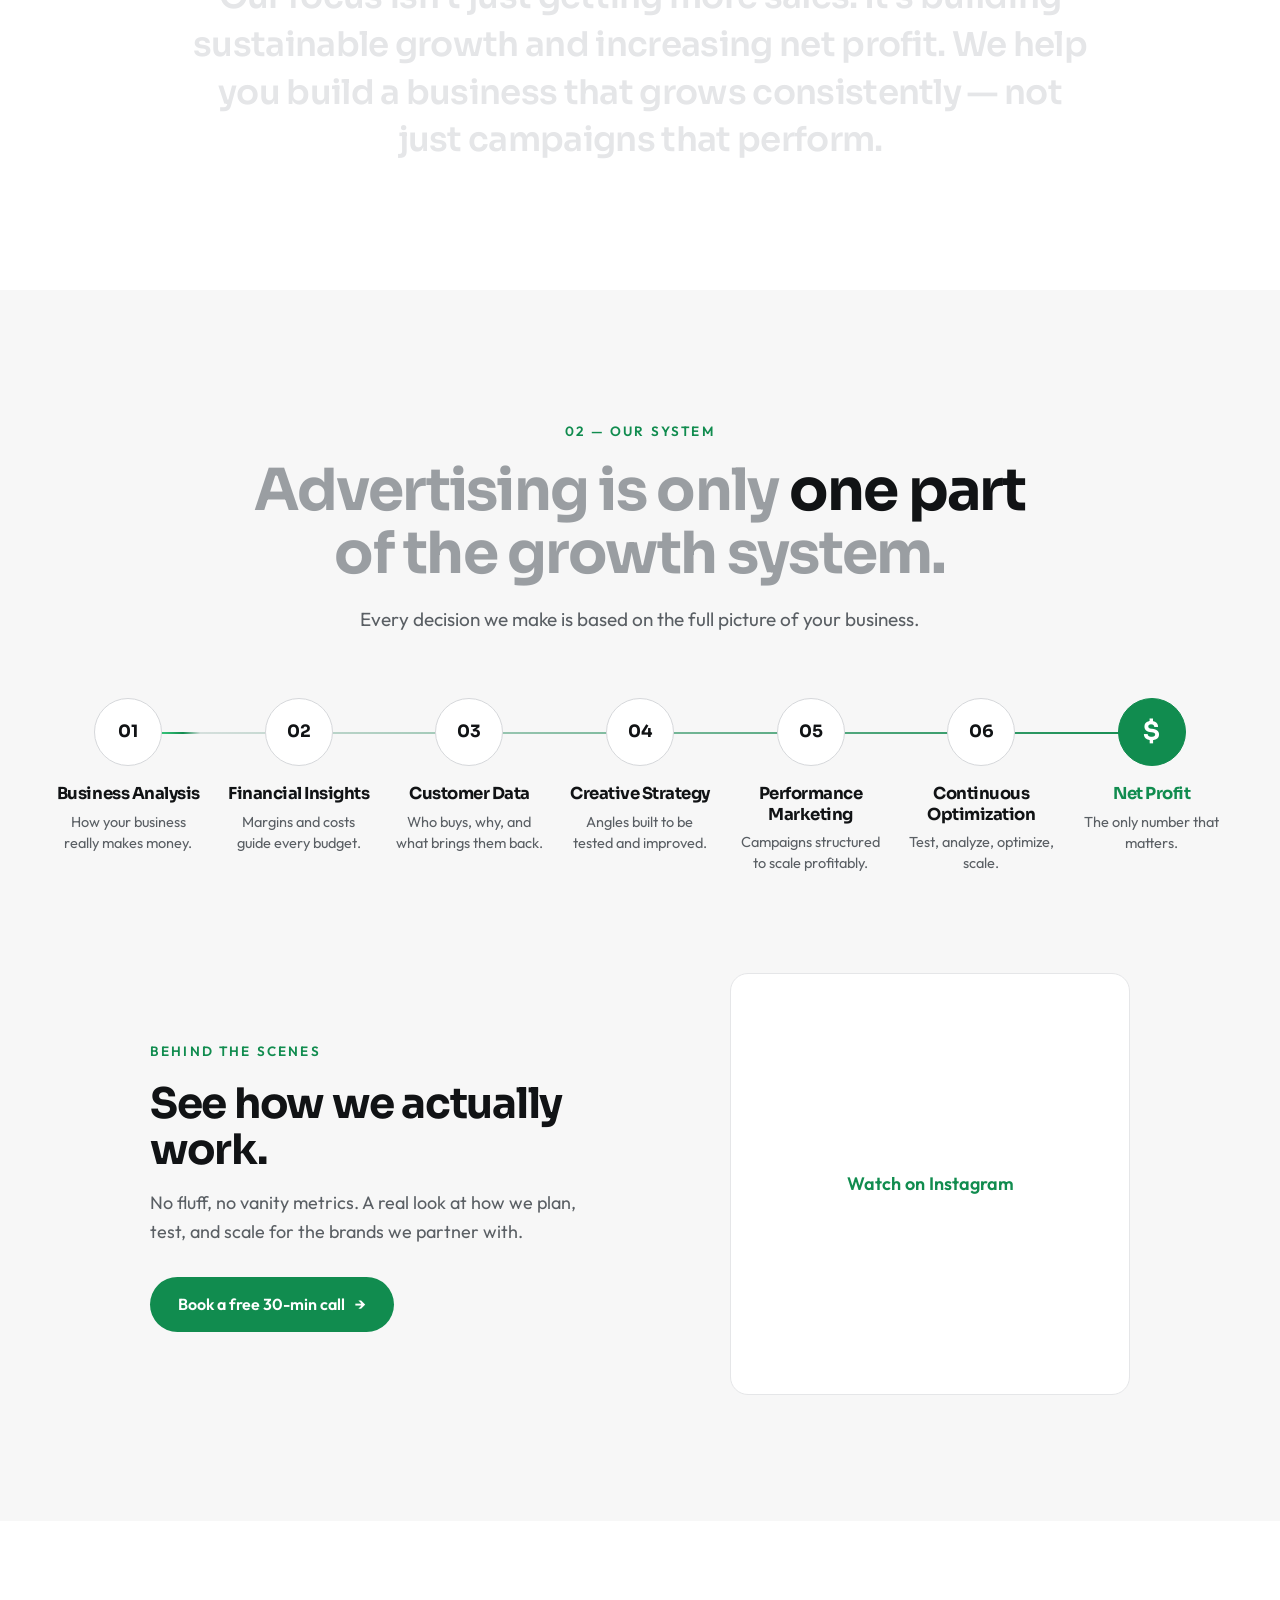
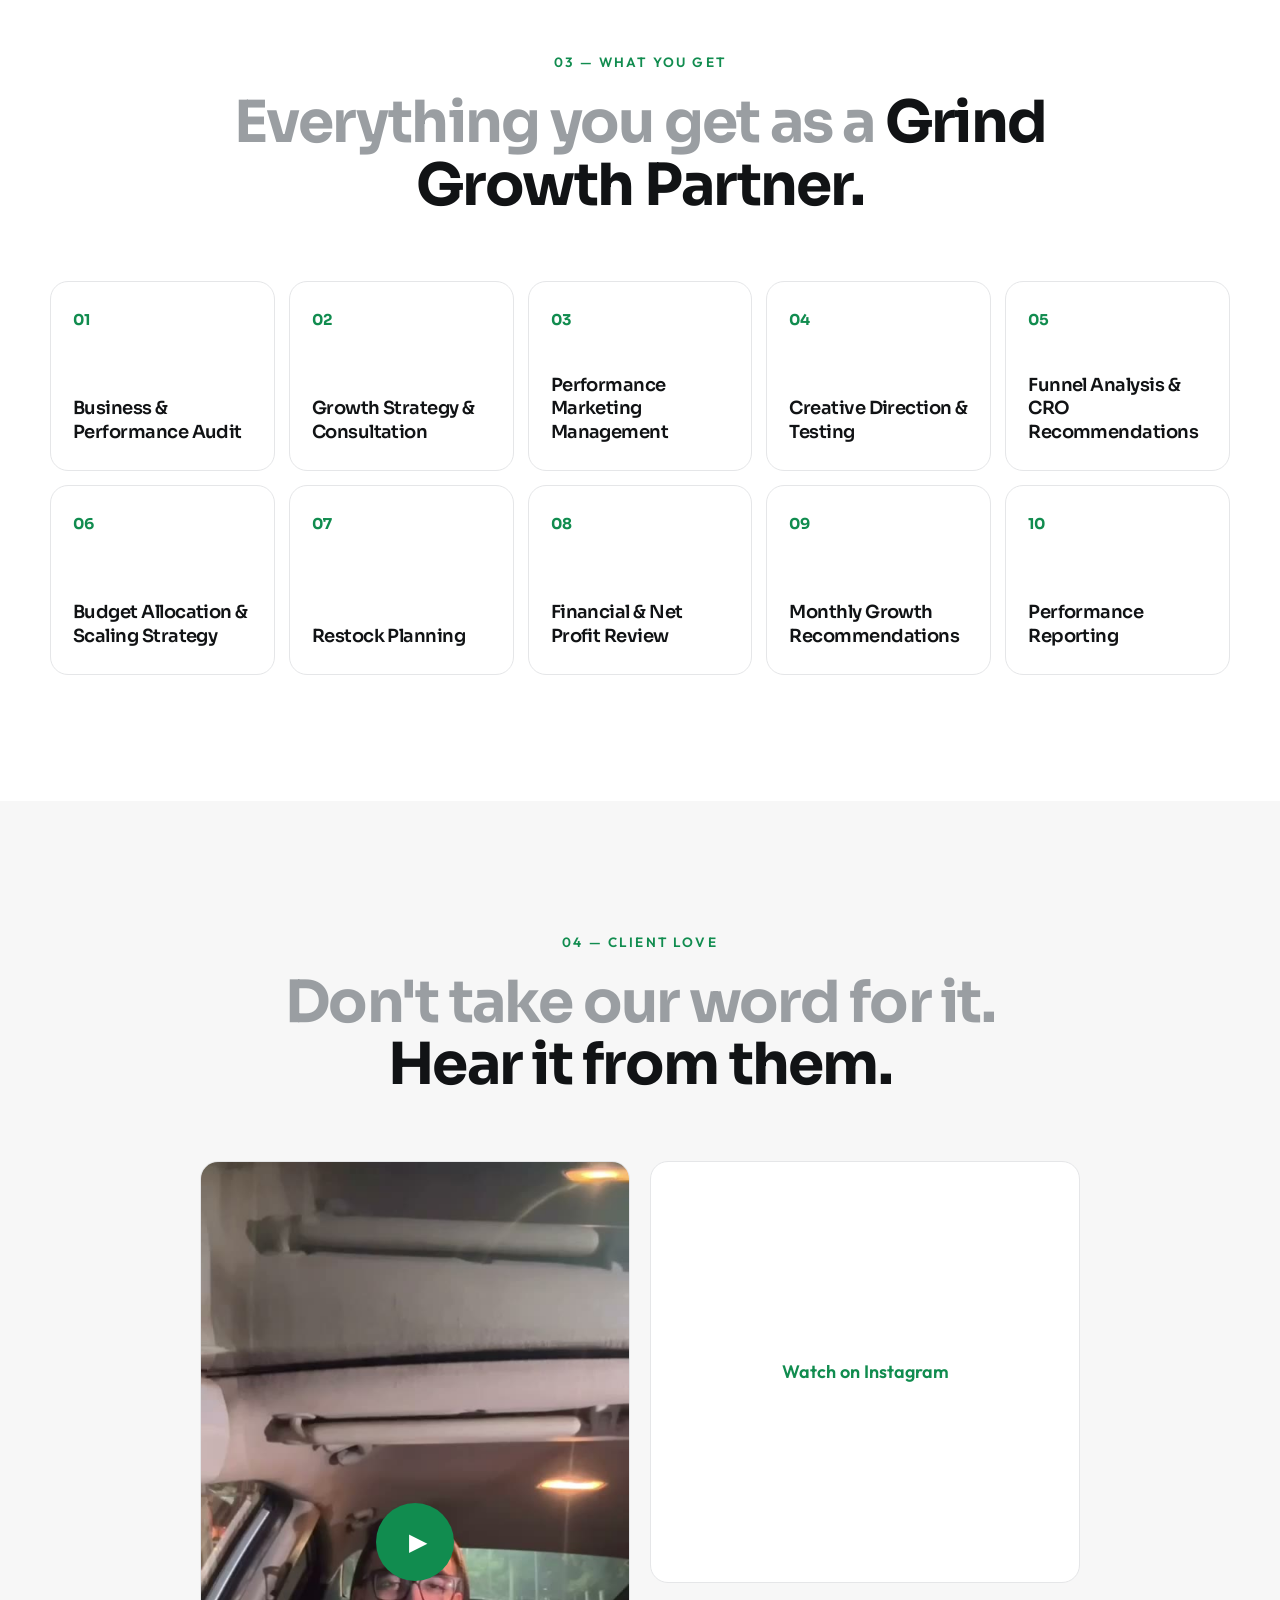
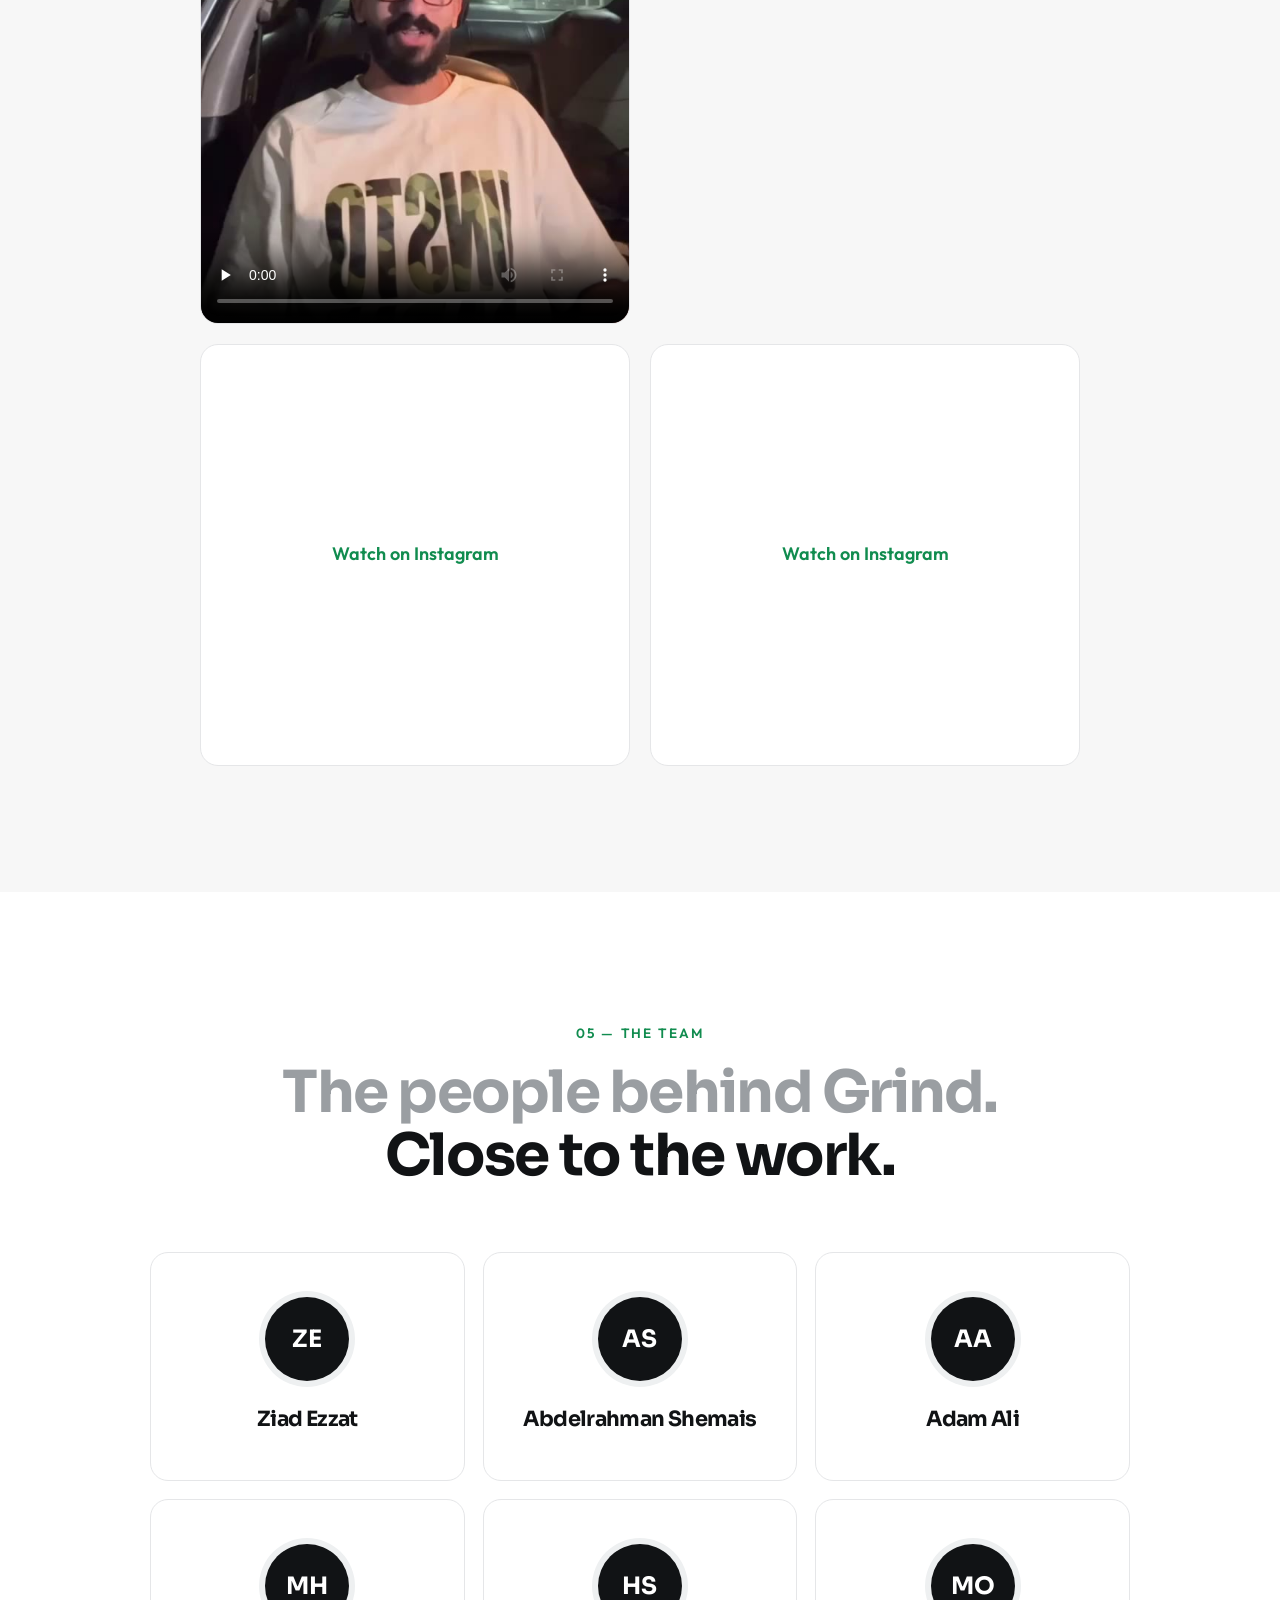
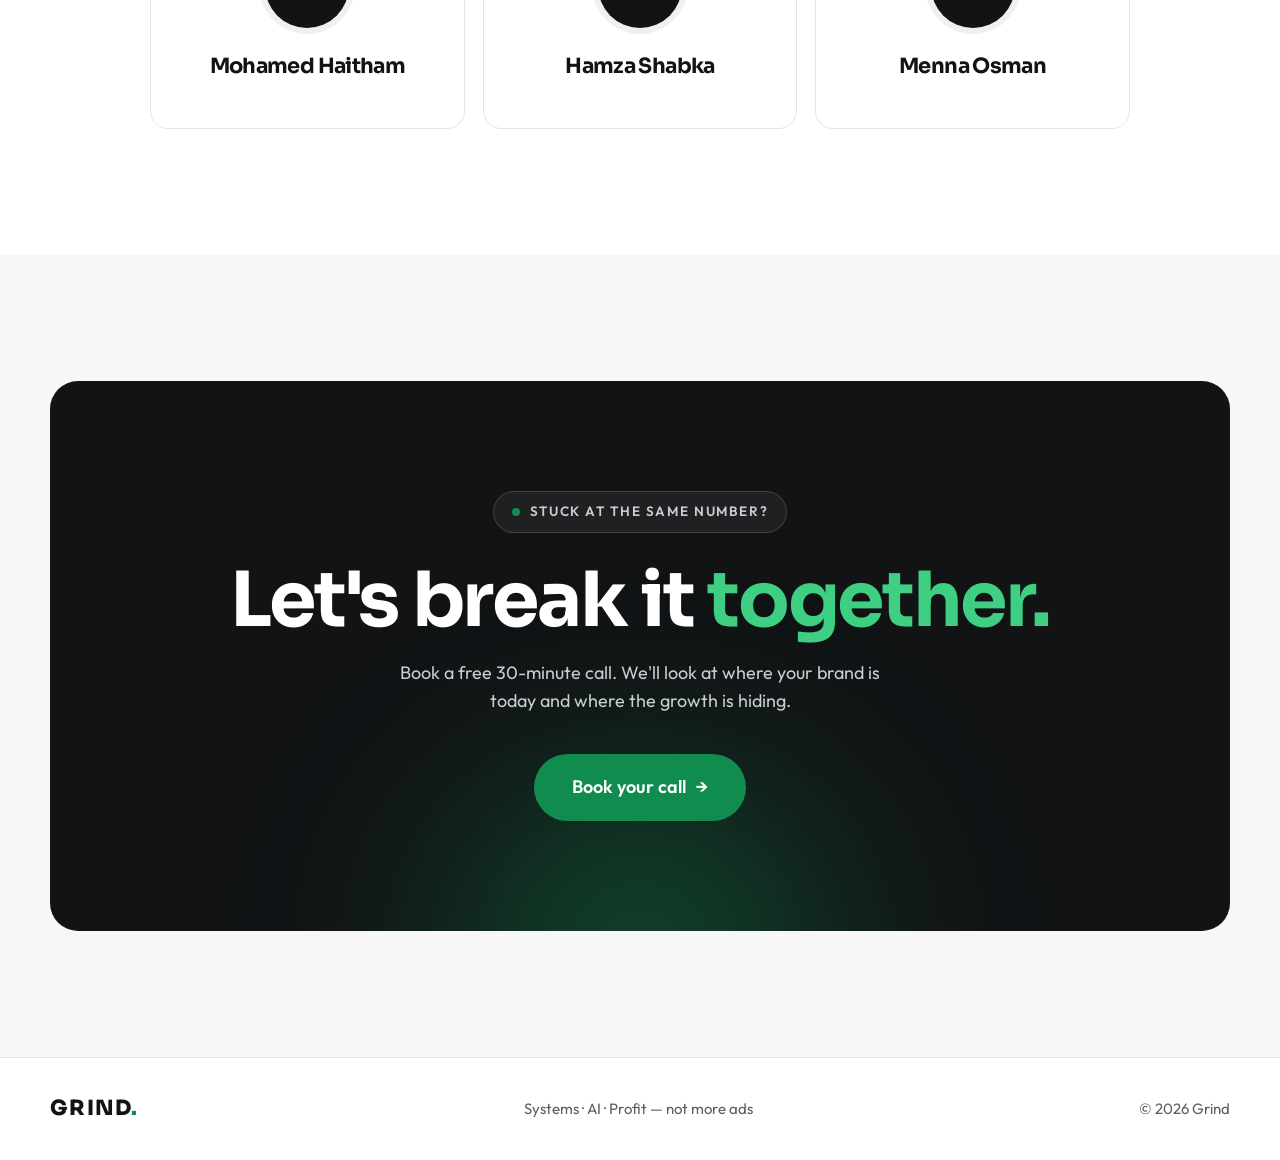
==== commit 81ffdf86: "Team: add 3 members, remove titles" ====
--- a/index.html
+++ b/index.html
@@ -210,23 +210,32 @@
       <div class="container">
         <div class="section-head">
           <span class="eyebrow reveal">05 — The Team</span>
-          <h2 class="reveal">Founder-led. <span class="accent">Close to the work.</span></h2>
+          <h2 class="reveal">The people behind Grind. <span class="accent">Close to the work.</span></h2>
         </div>
         <div class="team">
           <article class="member reveal">
             <div class="avatar">ZE</div>
             <h3>Ziad Ezzat</h3>
-            <p>Founder</p>
           </article>
           <article class="member reveal">
             <div class="avatar">AS</div>
             <h3>Abdelrahman Shemais</h3>
-            <p>Co-Founder</p>
           </article>
           <article class="member reveal">
             <div class="avatar">AA</div>
             <h3>Adam Ali</h3>
-            <p>Co-Founder</p>
+          </article>
+          <article class="member reveal">
+            <div class="avatar">MH</div>
+            <h3>Mohamed Haitham</h3>
+          </article>
+          <article class="member reveal">
+            <div class="avatar">HS</div>
+            <h3>Hamza Shabka</h3>
+          </article>
+          <article class="member reveal">
+            <div class="avatar">MO</div>
+            <h3>Menna Osman</h3>
           </article>
         </div>
       </div>
--- a/styles.css
+++ b/styles.css
@@ -671,7 +671,10 @@
   .navbar > .btn { display: none; }
   .cards { grid-template-columns: repeat(2, 1fr); }
   .card { min-height: 150px; }
-  .team, .ig-grid { grid-template-columns: 1fr; }
+  .ig-grid { grid-template-columns: 1fr; }
+  .team { grid-template-columns: repeat(2, 1fr); gap: 12px; }
+  .member { padding: 28px 12px; }
+  .member h3 { font-size: 17px; }
   .ig-grid { max-width: 420px; }
   .footer-inner { justify-content: center; text-align: center; }
   .float-cta { left: 16px; right: 16px; justify-content: center; }
